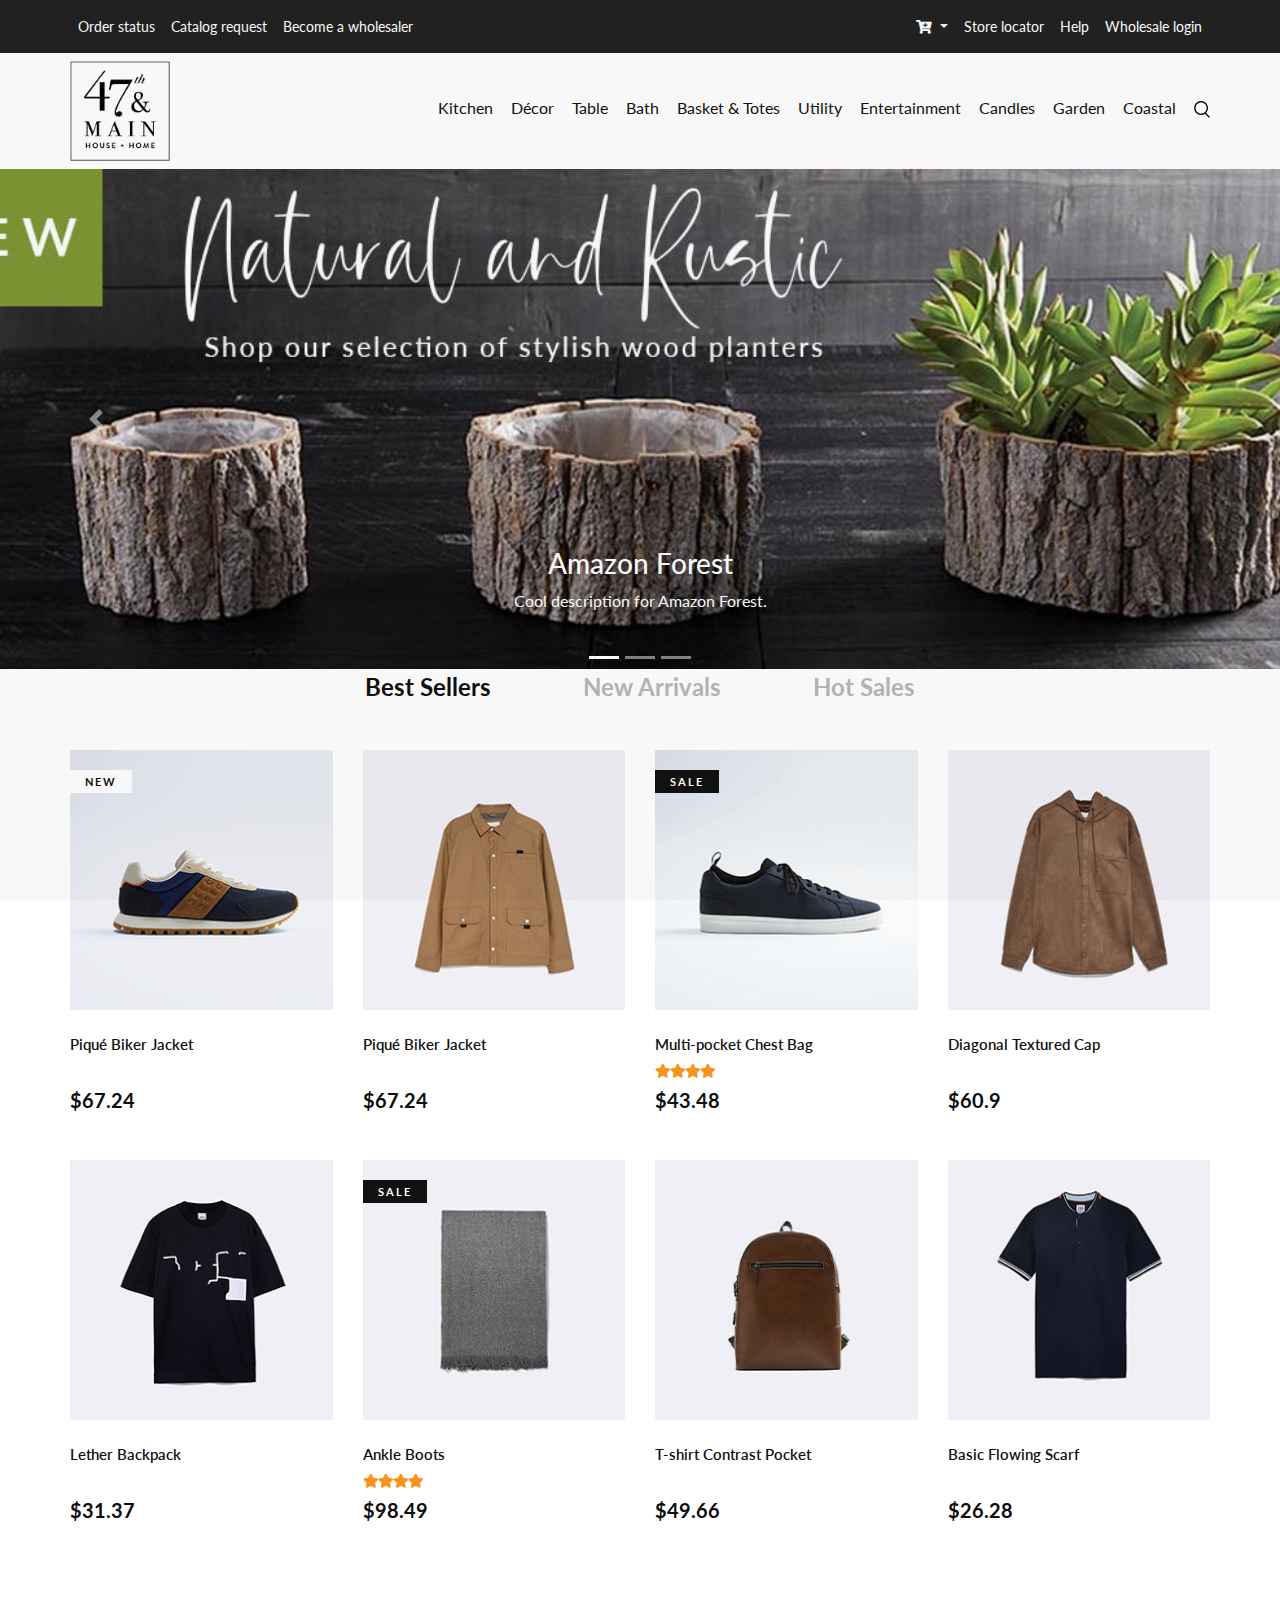
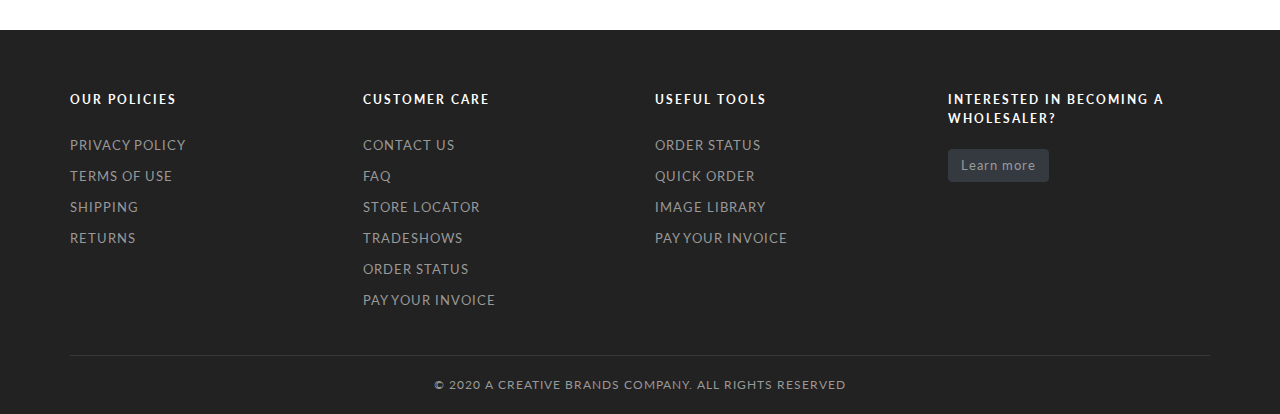
==== index.html @ 50f4a39f "clean" ====
<!DOCTYPE html>
<html lang="zxx">

<head>
    <meta charset="UTF-8">
    <meta name="viewport" content="width=device-width, initial-scale=1.0">
    <meta http-equiv="X-UA-Compatible" content="ie=edge">
    <title>Wholesale Vintage Home, Kitchen & Bath Decor | 47th & Main Demo</title>

    <!-- Google Font -->
    <link href="https://fonts.googleapis.com/css2?family=Lato:wght@300;400&display=swap" rel="stylesheet">

    <!-- Css Styles -->
    <link rel="stylesheet" href="https://stackpath.bootstrapcdn.com/bootstrap/4.5.2/css/bootstrap.min.css"
        type="text/css">
    <link rel="stylesheet" href="https://cdnjs.cloudflare.com/ajax/libs/font-awesome/5.15.1/css/all.min.css" />

    <!-- <link rel="stylesheet" href="css/magnific-popup.css" type="text/css"> -->
    <!-- <link rel="stylesheet" href="css/nice-select.css" type="text/css"> -->
    <!-- <link rel="stylesheet" href="css/owl.carousel.min.css" type="text/css"> -->
    <link rel="stylesheet" href="css/slicknav.min.css" type="text/css">
    <link rel="stylesheet" href="css/style.css" type="text/css">
</head>

<body>
    <!-- Page Preloder -->
    <div id="preloder">
        <div class="loader"></div>
    </div>

    <!-- Offcanvas Menu Begin -->
    <div class="offcanvas-menu-overlay"></div>
    <div class="offcanvas-menu-wrapper">

        <div class="offcanvas__nav__option">
            <a class="search-switch" href="#"><img src="img/icon/search.png" alt=""></a>
            <a class="text-dark" href="#"><i class="fas fa-cart-plus"></i> <span
                    class="badge badge-pill badge-danger">3</span></a>
        </div>
        <div id="mobile-menu-wrap"></div>
        <hr />
        <div class="offcanvas__links">
            <ul>
                <li>
                    <a href="#">Order status</a>
                </li>
                <li>
                    <a href="#">Catalog request</a>
                </li>
                <li>
                    <a href="#">Become a wholesaler</a>
                </li>
                <li>
                    <a href="#">Store locator</a>
                </li>
                <li>
                    <a href="#">Help</a>
                </li>
                <li>
                    <a href="#">Wholesale login</a>
                </li>
            </ul>
        </div>
    </div>
    <!-- Offcanvas Menu End -->

    <!-- Header Section Begin -->
    <header class="header">
        <div class="black_top">

            <nav class="navbar navbar-expand-lg">
                <div class="collapse navbar-collapse">
                    <div class="container">
                        <ul class="navbar-nav mr-auto">
                            <li class="nav-item">
                                <a class="nav-link" href="#">Order status</a>
                            </li>
                            <li class="nav-item">
                                <a class="nav-link" href="#">Catalog request</a>
                            </li>
                            <li class="nav-item">
                                <a class="nav-link" href="#">Become a wholesaler</a>
                            </li>
                        </ul>

                        <ul class="navbar-nav ml-auto my-2 my-lg-0">

                            <li class="nav-item cart-dropdown dropdown">
                                <a class="nav-link dropdown-toggle" href="#" role="button" data-toggle="dropdown"
                                    aria-haspopup="true" aria-expanded="false">
                                    <i class="fas fa-cart-plus"></i>
                                </a>
                                <div class="dropdown-menu">
                                    <div class="row total-header-section">
                                        <div class="col-lg-6 col-sm-6 col-6">
                                            <i class="fa fa-shopping-cart" aria-hidden="true"></i> <span
                                                class="badge badge-pill badge-danger">3</span>
                                        </div>
                                        <div class="col-lg-6 col-sm-6 col-6 total-section text-right">
                                            <p>Total: <span class="text-info">$2,978.24</span></p>
                                        </div>
                                    </div>
                                    <div class="row cart-detail">
                                        <div class="col-lg-4 col-sm-4 col-4 cart-detail-img">
                                            <img
                                                src="https://images-na.ssl-images-amazon.com/images/I/811OyrCd5hL._SX425_.jpg">
                                        </div>
                                        <div class="col-lg-8 col-sm-8 col-8 cart-detail-product">
                                            <p>Sony DSC-RX100M..</p>
                                            <span class="price text-info"> $250.22</span> <span class="count">
                                                Quantity:01</span>
                                            <div class="cart-del"><a href="#" class="text-danger"><i
                                                        class="fas fa-trash-alt"></i></a></div>
                                        </div>
                                    </div>
                                    <div class="row cart-detail">
                                        <div class="col-lg-4 col-sm-4 col-4 cart-detail-img">
                                            <img src="https://cdn2.gsmarena.com/vv/pics/blu/blu-vivo-48-1.jpg">
                                        </div>
                                        <div class="col-lg-8 col-sm-8 col-8 cart-detail-product">
                                            <p>Vivo DSC-RX100M..</p>
                                            <span class="price text-info"> $500.40</span> <span class="count">
                                                Quantity:01</span>
                                            <div class="cart-del"><a href="#" class="text-danger"><i
                                                        class="fas fa-trash-alt"></i></a></div>
                                        </div>
                                    </div>
                                    <div class="row cart-detail">
                                        <div class="col-lg-4 col-sm-4 col-4 cart-detail-img">
                                            <img
                                                src="https://static.toiimg.com/thumb/msid-55980052,width-640,resizemode-4/55980052.jpg">
                                        </div>
                                        <div class="col-lg-8 col-sm-8 col-8 cart-detail-product">
                                            <p>Lenovo DSC-RX100M..</p>
                                            <span class="price text-info"> $445.78</span> <span class="count">
                                                Quantity:01</span>
                                            <div class="cart-del"><a href="#" class="text-danger"><i
                                                        class="fas fa-trash-alt"></i></a></div>
                                        </div>
                                    </div>
                                    <div class="row">
                                        <div class="col-lg-12 col-sm-12 col-12 text-center checkout">
                                            <button class="btn btn-dark btn-block">Checkout</button>
                                        </div>
                                    </div>
                                </div>
                            </li>
                            <li class="nav-item">
                                <a class="nav-link" href="#">Store locator</a>
                            </li>
                            <li class="nav-item">
                                <a class="nav-link" href="#">Help</a>
                            </li>
                            <li class="nav-item">
                                <a class="nav-link" href="#">Wholesale login</a>
                            </li>
                        </ul>
                    </div>
                </div>
            </nav>
        </div>
        <div class="container">
            <div class="row">
                <div class="col-lg-2 col-md-2">
                    <div class="main_logo">
                        <a href="./index.html"><img src="img/logo.png" alt=""></a>
                    </div>
                </div>
                <div class="col-lg-10 col-md-10">
                    <nav class="main_nav mobile-menu">
                        <ul>
                            <li><a href="category.jsp?path=-1|11578623|11578643&amp;id=11586794">Kitchen</a>
                                <ul class="dropdown">
                                    <li>
                                        <a href="category.jsp?path=-1|11578623|11578643|11586794&amp;id=11586804">Utensils
                                            <i class="fas fa-chevron-right"></i></a>
                                        <ul class="dropdown">
                                            <li><a
                                                    href="category.jsp?path=-1|11578623|11578643|11586794|11586804&amp;id=11586816">
                                                    Spoons
                                                </a>
                                            </li>
                                            <li>
                                                <a
                                                    href="category.jsp?path=-1|11578623|11578643|11586794|11586804&amp;id=11586817">
                                                    Forks
                                                </a>
                                            </li>
                                            <li>
                                                <a
                                                    href="category.jsp?path=-1|11578623|11578643|11586794|11586804&amp;id=11586818">
                                                    Spreaders
                                                </a>
                                            </li>
                                            <li>
                                                <a
                                                    href="category.jsp?path=-1|11578623|11578643|11586794|11586804&amp;id=11586819">
                                                    Serving
                                                </a>
                                            </li>
                                        </ul>
                                    </li>

                                    <li>
                                        <a href="category.jsp?path=-1|11578623|11578643|11586794&amp;id=11586805">
                                            Ceramic Vessels <i class="fas fa-chevron-right"></i></a>
                                        </a>
                                        <ul class="dropdown">
                                            <li>
                                                <a
                                                    href="category.jsp?path=-1|11578623|11578643|11586794|11586805&amp;id=11586820">
                                                    Butter Tray
                                                </a>
                                            </li>
                                            <li>
                                                <a
                                                    href="category.jsp?path=-1|11578623|11578643|11586794|11586805&amp;id=11586821">
                                                    Gelato
                                                </a>
                                            </li>
                                            <li>
                                                <a
                                                    href="category.jsp?path=-1|11578623|11578643|11586794|11586805&amp;id=11586824">
                                                    Berry Bowls and Baskets
                                                </a>
                                            </li>
                                            <li>
                                                <a
                                                    href="category.jsp?path=-1|11578623|11578643|11586794|11586805&amp;id=13063900">
                                                    Ice Cream Bowl
                                                </a>
                                            </li>
                                            <li>
                                                <a
                                                    href="category.jsp?path=-1|11578623|11578643|11586794|11586805&amp;id=15059942">
                                                    Cereal &amp; Dipping Bowls
                                                </a>
                                            </li>
                                            <li>
                                                <a
                                                    href="category.jsp?path=-1|11578623|11578643|11586794|11586805&amp;id=15385123">
                                                    Tableware
                                                </a>
                                            </li>
                                        </ul>
                                    </li>
                                    <li>
                                        <a href="category.jsp?path=-1|11578623|11578643|11586794&amp;id=11586806">
                                            Butter Trays
                                        </a>
                                    </li>
                                    <li>
                                        <a href="category.jsp?path=-1|11578623|11578643|11586794&amp;id=11586807">
                                            Measuring Cups
                                        </a>
                                    </li>
                                    <li>
                                        <a href="category.jsp?path=-1|11578623|11578643|11586794&amp;id=11598753">
                                            Measuring Spoons
                                        </a>
                                    </li>
                                    <li>
                                        <a href="category.jsp?path=-1|11578623|11578643|11586794&amp;id=11586808">
                                            Cake Stands <i class="fas fa-chevron-right"></i></a>
                                        </a>
                                        <ul class="dropdown">
                                            <li>
                                                <a
                                                    href="category.jsp?path=-1|11578623|11578643|11586794|11586808&amp;id=11586825">
                                                    Ceramic
                                                </a>
                                            </li>
                                            <li>
                                                <a
                                                    href="category.jsp?path=-1|11578623|11578643|11586794|11586808&amp;id=11586826">
                                                    Wood
                                                </a>
                                            </li>
                                            <li>
                                                <a
                                                    href="category.jsp?path=-1|11578623|11578643|11586794|11586808&amp;id=11586827">
                                                    Metal
                                                </a>
                                            </li>
                                            <li>
                                                <a
                                                    href="category.jsp?path=-1|11578623|11578643|11586794|11586808&amp;id=13063901">
                                                    Marble
                                                </a>
                                            </li>
                                        </ul>
                                    </li>
                                    <li>
                                        <a href="category.jsp?path=-1|11578623|11578643|11586794&amp;id=11586809">
                                            Milk Bottles
                                        </a>
                                    </li>
                                    <li>
                                        <a href="category.jsp?path=-1|11578623|11578643|11586794&amp;id=11586810">
                                            Glass Bottles
                                        </a>
                                    </li>
                                    <li>
                                        <a href="category.jsp?path=-1|11578623|11578643|11586794&amp;id=11586811">
                                            Mini Pans
                                        </a>
                                    </li>
                                    <li>
                                        <a href="category.jsp?path=-1|11578623|11578643|11586794&amp;id=11586812">
                                            Cast Iron
                                        </a>
                                    </li>
                                    <li>
                                        <a href="category.jsp?path=-1|11578623|11578643|11586794&amp;id=11586813">
                                            Mango Wood
                                        </a>
                                    </li>
                                    <li>
                                        <a href="category.jsp?path=-1|11578623|11578643|11586794&amp;id=11586814">
                                            Rolling Pins
                                        </a>
                                    </li>
                                    <li>
                                        <a href="category.jsp?path=-1|11578623|11578643|11586794&amp;id=15059943">
                                            Flasks
                                        </a>
                                    </li>
                                    <li>
                                        <a href="category.jsp?path=-1|11578623|11578643|11586794&amp;id=11586815">
                                            Cutting Boards
                                        </a>
                                    </li>
                                    <li>
                                        <a href="category.jsp?path=-1|11578623|11578643|11586794&amp;id=13063902">
                                            Serving Trays <i class="fas fa-chevron-right"></i></a>
                                        </a>
                                        <ul class="dropdown">
                                            <li>
                                                <a
                                                    href="category.jsp?path=-1|11578623|11578643|11586794|13063902&amp;id=15059944">
                                                    Wood
                                                </a>
                                            </li>
                                            <li>
                                                <a
                                                    href="category.jsp?path=-1|11578623|11578643|11586794|13063902&amp;id=15066509">
                                                    Wood and Marble
                                                </a>
                                            </li>
                                        </ul>
                                    </li>
                                    <li>
                                        <a href="category.jsp?path=-1|11578623|11578643|11586794&amp;id=13063903">
                                            Kitchen Towels
                                        </a>
                                    </li>
                                    <li>
                                        <a href="category.jsp?path=-1|11578623|11578643|11586794&amp;id=13063904">
                                            Stands
                                        </a>
                                    </li>
                                    <li>
                                        <a href="category.jsp?path=-1|11578623|11578643|11586794&amp;id=15059945">
                                            Charcuterie <i class="fas fa-chevron-right"></i></a>
                                        </a>
                                        <ul class="dropdown">
                                            <li>
                                                <a
                                                    href="category.jsp?path=-1|11578623|11578643|11586794|15059945&amp;id=15059947">
                                                    Wood
                                                </a>
                                            </li>
                                            <li>
                                                <a
                                                    href="category.jsp?path=-1|11578623|11578643|11586794|15059945&amp;id=15059948">
                                                    Marble
                                                </a>
                                            </li>
                                        </ul>
                                    </li>

                                    <li>
                                        <a href="category.jsp?path=-1|11578623|11578643|11586794&amp;id=15385119">
                                            Bowls
                                        </a>
                                    </li>
                                </ul>

                            </li>

                            <li>
                                <a href="category.jsp?path=-1|11578623|11578643&amp;id=11586795">
                                    Décor
                                </a>
                                <ul class="dropdown">
                                    <li>
                                        <a href="category.jsp?path=-1|11578623|11578643|11586795&amp;id=11586828">
                                            Reclaimed Iron
                                        </a>
                                    </li>

                                    <li>
                                        <a href="category.jsp?path=-1|11578623|11578643|11586795&amp;id=11586829">
                                            Whitewash
                                        </a>
                                    </li>

                                    <li>
                                        <a href="category.jsp?path=-1|11578623|11578643|11586795&amp;id=11586830">
                                            Pots &amp; Vases
                                        </a>
                                    </li>

                                    <li>
                                        <a href="category.jsp?path=-1|11578623|11578643|11586795&amp;id=11586831">
                                            Clocks
                                        </a>
                                    </li>

                                    <li>
                                        <a href="category.jsp?path=-1|11578623|11578643|11586795&amp;id=11586832">
                                            Found Items
                                        </a>
                                    </li>

                                    <li>
                                        <a href="category.jsp?path=-1|11578623|11578643|11586795&amp;id=11586833">
                                            Door Mats
                                        </a>
                                    </li>

                                    <li>
                                        <a href="category.jsp?path=-1|11578623|11578643|11586795&amp;id=11586834">
                                            Photo Frames
                                        </a>
                                    </li>

                                    <li>
                                        <a href="category.jsp?path=-1|11578623|11578643|11586795&amp;id=11586835">
                                            Terracotta
                                        </a>
                                    </li>

                                    <li>
                                        <a href="category.jsp?path=-1|11578623|11578643|11586795&amp;id=11586836">
                                            Risers
                                        </a>
                                    </li>

                                    <li>
                                        <a href="category.jsp?path=-1|11578623|11578643|11586795&amp;id=11586837">
                                            Desk
                                        </a>
                                    </li>

                                    <li>
                                        <a href="category.jsp?path=-1|11578623|11578643|11586795&amp;id=11586838">
                                            Trinket Boxes
                                        </a>
                                    </li>

                                    <li>
                                        <a href="category.jsp?path=-1|11578623|11578643|11586795&amp;id=11586839">
                                            Containers
                                        </a>
                                    </li>

                                    <li>
                                        <a href="category.jsp?path=-1|11578623|11578643|11586795&amp;id=11586840">
                                            Wall Décor <i class="fas fa-chevron-right"></i></a>
                                        </a>
                                        <ul class="dropdown">

                                            <li>
                                                <a
                                                    href="category.jsp?path=-1|11578623|11578643|11586795|11586840&amp;id=11586846">
                                                    Frames
                                                </a>
                                            </li>

                                            <li>
                                                <a
                                                    href="category.jsp?path=-1|11578623|11578643|11586795|11586840&amp;id=11586847">
                                                    Letters
                                                </a>
                                            </li>

                                            <li>
                                                <a
                                                    href="category.jsp?path=-1|11578623|11578643|11586795|11586840&amp;id=11586848">
                                                    Bikes
                                                </a>
                                            </li>

                                            <li>
                                                <a
                                                    href="category.jsp?path=-1|11578623|11578643|11586795|11586840&amp;id=11586849">
                                                    Round Plates
                                                </a>
                                            </li>

                                            <li>
                                                <a
                                                    href="category.jsp?path=-1|11578623|11578643|11586795|11586840&amp;id=11586850">
                                                    Iron Signs
                                                </a>
                                            </li>

                                            <li>
                                                <a
                                                    href="category.jsp?path=-1|11578623|11578643|11586795|11586840&amp;id=11586851">
                                                    Bourbon Signs
                                                </a>
                                            </li>
                                        </ul>
                                    </li>

                                    <li>
                                        <a href="category.jsp?path=-1|11578623|11578643|11586795&amp;id=11586841">
                                            Trays <i class="fas fa-chevron-right"></i></a>
                                        </a>
                                        <ul class="dropdown">
                                            <li>
                                                <a
                                                    href="category.jsp?path=-1|11578623|11578643|11586795|11586841&amp;id=11586852">
                                                    Silver
                                                </a>
                                            </li>

                                            <li>
                                                <a
                                                    href="category.jsp?path=-1|11578623|11578643|11586795|11586841&amp;id=11586853">
                                                    Gold
                                                </a>
                                            </li>

                                            <li>
                                                <a
                                                    href="category.jsp?path=-1|11578623|11578643|11586795|11586841&amp;id=11586854">
                                                    Round
                                                </a>
                                            </li>

                                            <li>
                                                <a
                                                    href="category.jsp?path=-1|11578623|11578643|11586795|11586841&amp;id=11586855">
                                                    Black Iron
                                                </a>
                                            </li>

                                            <li>
                                                <a
                                                    href="category.jsp?path=-1|11578623|11578643|11586795|11586841&amp;id=11586856">
                                                    Wood
                                                </a>
                                            </li>

                                            <li>
                                                <a
                                                    href="category.jsp?path=-1|11578623|11578643|11586795|11586841&amp;id=15387798">
                                                    Metal
                                                </a>
                                            </li>
                                        </ul>
                                    </li>

                                    <li>
                                        <a href="category.jsp?path=-1|11578623|11578643|11586795&amp;id=11586842">
                                            Vases <i class="fas fa-chevron-right"></i></a>
                                        </a>
                                        <ul class="dropdown">

                                            <li>
                                                <a
                                                    href="category.jsp?path=-1|11578623|11578643|11586795|11586842&amp;id=11586857">
                                                    Glass
                                                </a>
                                            </li>

                                            <li>
                                                <a
                                                    href="category.jsp?path=-1|11578623|11578643|11586795|11586842&amp;id=11586858">
                                                    Bud
                                                </a>
                                            </li>

                                            <li>
                                                <a
                                                    href="category.jsp?path=-1|11578623|11578643|11586795|11586842&amp;id=11586859">
                                                    Wood
                                                </a>
                                            </li>

                                            <li>
                                                <a
                                                    href="category.jsp?path=-1|11578623|11578643|11586795|11586842&amp;id=11586860">
                                                    Hanging
                                                </a>
                                            </li>

                                            <li>
                                                <a
                                                    href="category.jsp?path=-1|11578623|11578643|11586795|11586842&amp;id=11586861">
                                                    Ceramic
                                                </a>
                                            </li>

                                            <li>
                                                <a
                                                    href="category.jsp?path=-1|11578623|11578643|11586795|11586842&amp;id=11586862">
                                                    Galvanized
                                                </a>
                                            </li>

                                            <li>
                                                <a
                                                    href="category.jsp?path=-1|11578623|11578643|11586795|11586842&amp;id=13063906">
                                                    Metal
                                                </a>
                                            </li>
                                        </ul>
                                    </li>

                                    <li>
                                        <a href="category.jsp?path=-1|11578623|11578643|11586795&amp;id=11586843">
                                            Décor Bowls <i class="fas fa-chevron-right"></i></a>
                                        </a>
                                        <ul class="dropdown">

                                            <li>
                                                <a
                                                    href="category.jsp?path=-1|11578623|11578643|11586795|11586843&amp;id=11586863">
                                                    Gold
                                                </a>
                                            </li>

                                            <li>
                                                <a
                                                    href="category.jsp?path=-1|11578623|11578643|11586795|11586843&amp;id=11586864">
                                                    Silver
                                                </a>
                                            </li>

                                            <li>
                                                <a
                                                    href="category.jsp?path=-1|11578623|11578643|11586795|11586843&amp;id=11586865">
                                                    Pewter
                                                </a>
                                            </li>

                                            <li>
                                                <a
                                                    href="category.jsp?path=-1|11578623|11578643|11586795|11586843&amp;id=11586866">
                                                    Black Iron
                                                </a>
                                            </li>
                                        </ul>
                                    </li>

                                    <li>
                                        <a href="category.jsp?path=-1|11578623|11578643|11586795&amp;id=11586844">
                                            Copper and Brass
                                        </a>
                                    </li>

                                    <li>
                                        <a href="category.jsp?path=-1|11578623|11578643|11586795&amp;id=11586845">
                                            Bells
                                        </a>
                                    </li>

                                    <li>
                                        <a href="category.jsp?path=-1|11578623|11578643|11586795&amp;id=13063907">
                                            Beads
                                        </a>
                                    </li>

                                    <li>
                                        <a href="category.jsp?path=-1|11578623|11578643|11586795&amp;id=13063909">
                                            Ornaments
                                        </a>
                                    </li>

                                    <li>
                                        <a href="category.jsp?path=-1|11578623|11578643|11586795&amp;id=13063908">
                                            Tabletop <i class="fas fa-chevron-right"></i></a>
                                        </a>
                                        <ul class="dropdown">
                                            <li>
                                                <a
                                                    href="category.jsp?path=-1|11578623|11578643|11586795|13063908&amp;id=13077747">
                                                    Ceramic
                                                </a>
                                            </li>

                                            <li>
                                                <a
                                                    href="category.jsp?path=-1|11578623|11578643|11586795|13063908&amp;id=13087850">
                                                    Cement
                                                </a>
                                            </li>

                                            <li>
                                                <a
                                                    href="category.jsp?path=-1|11578623|11578643|11586795|13063908&amp;id=13087851">
                                                    Wood
                                                </a>
                                            </li>
                                        </ul>
                                    </li>
                                </ul>

                            </li>
                            <li>
                                <a href="category.jsp?path=-1|11578623|11578643&amp;id=11586796">
                                    Table
                                </a>
                                <ul class="dropdown">
                                    <li>
                                        <a href="category.jsp?path=-1|11578623|11578643|11586796&amp;id=11586867">
                                            Brunch <i class="fas fa-chevron-right"></i></a>
                                        </a>
                                        <ul class="dropdown">
                                            <li>
                                                <a
                                                    href="category.jsp?path=-1|11578623|11578643|11586796|11586867&amp;id=11586868">
                                                    Carafes
                                                </a>
                                            </li>

                                            <li>
                                                <a
                                                    href="category.jsp?path=-1|11578623|11578643|11586796|11586867&amp;id=11586869">
                                                    Bagel Holders
                                                </a>
                                            </li>

                                            <li>
                                                <a
                                                    href="category.jsp?path=-1|11578623|11578643|11586796|11586867&amp;id=11586870">
                                                    Metal Signs
                                                </a>
                                            </li>

                                            <li>
                                                <a
                                                    href="category.jsp?path=-1|11578623|11578643|11586796|11586867&amp;id=11586871">
                                                    Metal Table Numbers
                                                </a>
                                            </li>

                                            <li>
                                                <a
                                                    href="category.jsp?path=-1|11578623|11578643|11586796|11586867&amp;id=11586872">
                                                    Galvanized
                                                </a>
                                            </li>

                                            <li>
                                                <a
                                                    href="category.jsp?path=-1|11578623|11578643|11586796|11586867&amp;id=11586873">
                                                    Round Enamel Trays
                                                </a>
                                            </li>

                                            <li>
                                                <a
                                                    href="category.jsp?path=-1|11578623|11578643|11586796|11586867&amp;id=11586874">
                                                    Enamel Bowls
                                                </a>
                                            </li>

                                            <li>
                                                <a
                                                    href="category.jsp?path=-1|11578623|11578643|11586796|11586867&amp;id=11586875">
                                                    Pinch Pots
                                                </a>
                                            </li>

                                            <li>
                                                <a
                                                    href="category.jsp?path=-1|11578623|11578643|11586796|11586867&amp;id=11586876">
                                                    Marble Trays
                                                </a>
                                            </li>

                                            <li>
                                                <a
                                                    href="category.jsp?path=-1|11578623|11578643|11586796|11586867&amp;id=11586877">
                                                    Marble Bowls
                                                </a>
                                            </li>

                                            <li>
                                                <a
                                                    href="category.jsp?path=-1|11578623|11578643|11586796|11586867&amp;id=11586878">
                                                    Copper Bowls
                                                </a>
                                            </li>

                                            <li>
                                                <a
                                                    href="category.jsp?path=-1|11578623|11578643|11586796|11586867&amp;id=11586879">
                                                    Marble
                                                </a>
                                            </li>
                                        </ul>
                                    </li>

                                    <li>
                                        <a href="category.jsp?path=-1|11578623|11578643|11586796&amp;id=11586880">
                                            Ceramic Vessels <i class="fas fa-chevron-right"></i></a>
                                        </a>
                                        <ul class="dropdown">

                                            <li>
                                                <a
                                                    href="category.jsp?path=-1|11578623|11578643|11586796|11586880&amp;id=11586881">
                                                    Mini Pots
                                                </a>
                                            </li>

                                            <li>
                                                <a
                                                    href="category.jsp?path=-1|11578623|11578643|11586796|11586880&amp;id=11586882">
                                                    Trays
                                                </a>
                                            </li>

                                            <li>
                                                <a
                                                    href="category.jsp?path=-1|11578623|11578643|11586796|11586880&amp;id=11586883">
                                                    Mini Square Bowls
                                                </a>
                                            </li>
                                        </ul>
                                    </li>

                                    <li>
                                        <a href="category.jsp?path=-1|11578623|11578643|11586796&amp;id=11586884">
                                            Enamel
                                        </a>
                                    </li>

                                    <li>
                                        <a href="category.jsp?path=-1|11578623|11578643|11586796&amp;id=11586885">
                                            Coasters
                                        </a>
                                    </li>

                                    <li>
                                        <a href="category.jsp?path=-1|11578623|11578643|11586796&amp;id=11586886">
                                            Grey Bowls
                                        </a>
                                    </li>

                                    <li>
                                        <a href="category.jsp?path=-1|11578623|11578643|11586796&amp;id=11586887">
                                            Trays <i class="fas fa-chevron-right"></i></a>
                                        </a>
                                        <ul class="dropdown">
                                            <li>
                                                <a
                                                    href="category.jsp?path=-1|11578623|11578643|11586796|11586887&amp;id=11586888">
                                                    Blonde Wood
                                                </a>
                                            </li>

                                            <li>
                                                <a
                                                    href="category.jsp?path=-1|11578623|11578643|11586796|11586887&amp;id=11586889">
                                                    Mango Wood
                                                </a>
                                            </li>

                                            <li>
                                                <a
                                                    href="category.jsp?path=-1|11578623|11578643|11586796|11586887&amp;id=11586890">
                                                    Grey Mango Wood
                                                </a>
                                            </li>
                                        </ul>
                                    </li>
                                </ul>

                            </li>

                            <li>
                                <a href="category.jsp?path=-1|11578623|11578643&amp;id=11586797">
                                    Bath
                                </a>
                                <ul class="dropdown">
                                    <li>
                                        <a href="category.jsp?path=-1|11578623|11578643|11586797&amp;id=11586891">
                                            Marble Trays
                                        </a>
                                    </li>

                                    <li>
                                        <a href="category.jsp?path=-1|11578623|11578643|11586797&amp;id=11586892">
                                            Towel Hooks
                                        </a>
                                    </li>

                                    <li>
                                        <a href="category.jsp?path=-1|11578623|11578643|11586797&amp;id=11586893">
                                            Paper Towel Holders
                                        </a>
                                    </li>

                                    <li>
                                        <a href="category.jsp?path=-1|11578623|11578643|11586797&amp;id=11586894">
                                            Iron Signs
                                        </a>
                                    </li>

                                    <li class="sidenav_4 item sidebar-level1 ">
                                        <a href="category.jsp?path=-1|11578623|11578643|11586797&amp;id=11586895">
                                            Soap Bottles <i class="fas fa-chevron-right"></i></a>
                                        </a>
                                        <ul class="dropdown">
                                            <li class="sidenav_5 item sidebar-level2 ">
                                                <a
                                                    href="category.jsp?path=-1|11578623|11578643|11586797|11586895&amp;id=11586896">
                                                    Cobalt
                                                </a>
                                            </li>

                                            <li class="sidenav_6 item sidebar-level2 ">
                                                <a
                                                    href="category.jsp?path=-1|11578623|11578643|11586797|11586895&amp;id=11586897">
                                                    Amber
                                                </a>
                                            </li>
                                        </ul>
                                    </li>
                                </ul>

                            </li>

                            <li>
                                <a href="category.jsp?path=-1|11578623|11578643&amp;id=11586798">
                                    Basket &amp; Totes
                                </a>

                                <ul class="dropdown">
                                    <li>
                                        <a href="category.jsp?path=-1|11578623|11578643|11586798&amp;id=11586899">
                                            Canvas Totes
                                        </a>
                                    </li>

                                    <li>
                                        <a href="category.jsp?path=-1|11578623|11578643|11586798&amp;id=11586900">
                                            Jute Bags
                                        </a>
                                    </li>

                                    <li>
                                        <a href="category.jsp?path=-1|11578623|11578643|11586798&amp;id=11586901">
                                            Large Totes
                                        </a>
                                    </li>

                                    <li>
                                        <a href="category.jsp?path=-1|11578623|11578643|11586798&amp;id=11586902">
                                            Baskets <i class="fas fa-chevron-right"></i></a>
                                        </a>
                                        <ul class="dropdown">
                                            <li class="sidenav_4 item sidebar-level2 ">
                                                <a
                                                    href="category.jsp?path=-1|11578623|11578643|11586798|11586902&amp;id=15059958">
                                                    Seagrass
                                                </a>
                                            </li>

                                            <li class="sidenav_5 item sidebar-level2 ">
                                                <a
                                                    href="category.jsp?path=-1|11578623|11578643|11586798|11586902&amp;id=15059959">
                                                    Bamboo
                                                </a>
                                            </li>

                                            <li class="sidenav_6 item sidebar-level2 ">
                                                <a
                                                    href="category.jsp?path=-1|11578623|11578643|11586798|11586902&amp;id=15059960">
                                                    Willow
                                                </a>
                                            </li>

                                            <li class="sidenav_7 item sidebar-level2 ">
                                                <a
                                                    href="category.jsp?path=-1|11578623|11578643|11586798|11586902&amp;id=15059961">
                                                    Wood
                                                </a>
                                            </li>

                                            <li class="sidenav_8 item sidebar-level2 ">
                                                <a
                                                    href="category.jsp?path=-1|11578623|11578643|11586798|11586902&amp;id=15059962">
                                                    Metal
                                                </a>
                                            </li>
                                        </ul>
                                    </li>
                                </ul>

                            </li>

                            <li>
                                <a href="category.jsp?path=-1|11578623|11578643&amp;id=11586799">
                                    Utility</a>
                                </a>
                                <ul class="dropdown">
                                    <li>
                                        <a href="category.jsp?path=-1|11578623|11578643|11586799&amp;id=11586903">
                                            Magnifying Glasses
                                        </a>
                                    </li>

                                    <li>
                                        <a href="category.jsp?path=-1|11578623|11578643|11586799&amp;id=11586904">
                                            Compasses
                                        </a>
                                    </li>

                                    <li>
                                        <a href="category.jsp?path=-1|11578623|11578643|11586799&amp;id=11586905">
                                            Key Chains
                                        </a>
                                    </li>

                                    <li>
                                        <a href="category.jsp?path=-1|11578623|11578643|11586799&amp;id=11586906">
                                            Misc.
                                        </a>
                                    </li>
                                </ul>

                            </li>

                            <li>
                                <a href="category.jsp?path=-1|11578623|11578643&amp;id=11586800">
                                    Entertainment</a>
                                </a>
                                <ul class="dropdown">
                                    <li>
                                        <a href="category.jsp?path=-1|11578623|11578643|11586800&amp;id=11586907">
                                            Bottle Openers
                                        </a>
                                    </li>

                                    <li>
                                        <a href="category.jsp?path=-1|11578623|11578643|11586800&amp;id=11586908">
                                            Famous People Place Cards
                                        </a>
                                    </li>

                                    <li>
                                        <a href="category.jsp?path=-1|11578623|11578643|11586800&amp;id=11586909">
                                            Drinking Cups
                                        </a>
                                    </li>

                                    <li>
                                        <a href="category.jsp?path=-1|11578623|11578643|11586800&amp;id=11586910">
                                            Bourbon Bottles
                                        </a>
                                    </li>
                                </ul>

                            </li>

                            <li>
                                <a href="category.jsp?path=-1|11578623|11578643&amp;id=11586801">
                                    Candles</a>
                                </a>
                                <ul class="dropdown">
                                    <li>
                                        <a href="category.jsp?path=-1|11578623|11578643|11586801&amp;id=11586911">
                                            Mango Candle Stands
                                        </a>
                                    </li>

                                    <li>
                                        <a href="category.jsp?path=-1|11578623|11578643|11586801&amp;id=11586912">
                                            Glass&amp;Metal Candle Holders
                                        </a>
                                    </li>

                                    <li>
                                        <a href="category.jsp?path=-1|11578623|11578643|11586801&amp;id=11586913">
                                            Wire Candle Holders
                                        </a>
                                    </li>

                                    <li>
                                        <a href="category.jsp?path=-1|11578623|11578643|11586801&amp;id=11586914">
                                            Scented Candles
                                        </a>
                                    </li>

                                    <li class="sidenav_4 item sidebar-level1 ">
                                        <a href="category.jsp?path=-1|11578623|11578643|11586801&amp;id=11586915">
                                            Metal Candle Holders
                                        </a>
                                    </li>

                                    <li class="sidenav_5 item sidebar-level1 ">
                                        <a href="category.jsp?path=-1|11578623|11578643|11586801&amp;id=11586916">
                                            Glass Candle Holders
                                        </a>
                                    </li>

                                    <li class="sidenav_6 item sidebar-level1 ">
                                        <a href="category.jsp?path=-1|11578623|11578643|11586801&amp;id=11586917">
                                            Votive Holders
                                        </a>
                                    </li>

                                    <li class="sidenav_7 item sidebar-level1 ">
                                        <a href="category.jsp?path=-1|11578623|11578643|11586801&amp;id=13063911">
                                            Ceramic Candle Stands
                                        </a>
                                    </li>
                                </ul>

                            </li>

                            <li>
                                <a href="category.jsp?path=-1|11578623|11578643&amp;id=11586802">
                                    Garden</a>
                                </a>
                                <ul class="dropdown">
                                    <li>
                                        <a href="category.jsp?path=-1|11578623|11578643|11586802&amp;id=11586918">
                                            Décor
                                        </a>
                                    </li>

                                    <li>
                                        <a href="category.jsp?path=-1|11578623|11578643|11586802&amp;id=15066507">
                                            Wall Décor
                                        </a>
                                    </li>

                                    <li>
                                        <a href="category.jsp?path=-1|11578623|11578643|11586802&amp;id=15059964">
                                            Lanterns
                                        </a>
                                    </li>

                                    <li>
                                        <a href="category.jsp?path=-1|11578623|11578643|11586802&amp;id=11586919">
                                            Planters <i class="fas fa-chevron-right"></i></a>
                                        </a>
                                        <ul class="dropdown">
                                            <li>
                                                <a
                                                    href="category.jsp?path=-1|11578623|11578643|11586802|11586919&amp;id=13063912">
                                                    Ceramic
                                                </a>
                                            </li>

                                            <li>
                                                <a
                                                    href="category.jsp?path=-1|11578623|11578643|11586802|11586919&amp;id=13063913">
                                                    Wood
                                                </a>
                                            </li>

                                            <li>
                                                <a
                                                    href="category.jsp?path=-1|11578623|11578643|11586802|11586919&amp;id=13063914">
                                                    Cement
                                                </a>
                                            </li>

                                            <li>
                                                <a
                                                    href="category.jsp?path=-1|11578623|11578643|11586802|11586919&amp;id=13063915">
                                                    Metal
                                                </a>
                                            </li>

                                            <li>
                                                <a
                                                    href="category.jsp?path=-1|11578623|11578643|11586802|11586919&amp;id=13085383">
                                                    Terra Cotta
                                                </a>
                                            </li>
                                        </ul>
                                    </li>
                                </ul>
                            </li>

                            <li>
                                <a href="category.jsp?path=-1|11578623|11578643&amp;id=11586803">
                                    Coastal
                                </a>
                                <ul class="dropdown">
                                    <li>
                                        <a href="category.jsp?path=-1|11578623|11578643|11586803&amp;id=15059965">
                                            Décor <i class="fas fa-chevron-right"></i></a>
                                        </a>
                                        <ul class="dropdown">
                                            <li>
                                                <a
                                                    href="category.jsp?path=-1|11578623|11578643|11586803|15059965&amp;id=15059967">
                                                    Wall
                                                </a>
                                            </li>

                                            <li>
                                                <a
                                                    href="category.jsp?path=-1|11578623|11578643|11586803|15059965&amp;id=15059968">
                                                    Tabletop
                                                </a>
                                            </li>
                                        </ul>
                                    </li>

                                    <li>
                                        <a href="category.jsp?path=-1|11578623|11578643|11586803&amp;id=11586920">
                                            Cast Iron <i class="fas fa-chevron-right"></i></a>
                                        </a>
                                        <ul class="dropdown">
                                            <li><a
                                                    href="category.jsp?path=-1|11578623|11578643|11586803|11586920&amp;id=11586921">
                                                    Hooks
                                                </a>
                                            </li>

                                            <li>
                                                <a
                                                    href="category.jsp?path=-1|11578623|11578643|11586803|11586920&amp;id=11586922">
                                                    Bottle Openers
                                                </a>
                                            </li>

                                            <li>
                                                <a
                                                    href="category.jsp?path=-1|11578623|11578643|11586803|11586920&amp;id=11586923">
                                                    Trivets
                                                </a>
                                            </li>
                                        </ul>
                                    </li>

                                    <li>
                                        <a href="category.jsp?path=-1|11578623|11578643|11586803&amp;id=11586924">
                                            Totes
                                        </a>
                                    </li>
                                </ul>
                            </li>
                            <li class="hide-collapse"><a class="search-switch" href="#"><img src="img/icon/search.png"
                                        alt=""></a></li>
                        </ul>
                    </nav>
                </div>
            </div>
            <div class="mobile-cart">
                <div class="nav-item cart-dropdown dropdown">
                    <a class="nav-link text-dark dropdown-toggle" href="#" role="button" data-toggle="dropdown"
                        aria-haspopup="true" aria-expanded="false">
                        <i class="fas fa-cart-plus"></i>
                    </a>
                    <div class="dropdown-menu">
                        <div class="row total-header-section">
                            <div class="col-lg-6 col-sm-6 col-6">
                                <i class="fa fa-shopping-cart" aria-hidden="true"></i> <span
                                    class="badge badge-pill badge-danger">3</span>
                            </div>
                            <div class="col-lg-6 col-sm-6 col-6 total-section text-right">
                                <p>Total: <span class="text-info">$2,978.24</span></p>
                            </div>
                        </div>
                        <div class="row cart-detail">
                            <div class="col-lg-4 col-sm-4 col-4 cart-detail-img">
                                <img src="https://images-na.ssl-images-amazon.com/images/I/811OyrCd5hL._SX425_.jpg">
                            </div>
                            <div class="col-lg-8 col-sm-8 col-8 cart-detail-product">
                                <p>Sony DSC-RX100M..</p>
                                <span class="price text-info"> $250.22</span> <span class="count"> Quantity:01</span>
                                <div class="cart-del"><a href="#" class="text-danger"><i
                                            class="fas fa-trash-alt"></i></a></div>
                            </div>
                        </div>
                        <div class="row cart-detail">
                            <div class="col-lg-4 col-sm-4 col-4 cart-detail-img">
                                <img src="https://cdn2.gsmarena.com/vv/pics/blu/blu-vivo-48-1.jpg">
                            </div>
                            <div class="col-lg-8 col-sm-8 col-8 cart-detail-product">
                                <p>Vivo DSC-RX100M..</p>
                                <span class="price text-info"> $500.40</span> <span class="count"> Quantity:01</span>
                                <div class="cart-del"><a href="#" class="text-danger"><i
                                            class="fas fa-trash-alt"></i></a></div>
                            </div>
                        </div>
                        <div class="row cart-detail">
                            <div class="col-lg-4 col-sm-4 col-4 cart-detail-img">
                                <img
                                    src="https://static.toiimg.com/thumb/msid-55980052,width-640,resizemode-4/55980052.jpg">
                            </div>
                            <div class="col-lg-8 col-sm-8 col-8 cart-detail-product">
                                <p>Lenovo DSC-RX100M..</p>
                                <span class="price text-info"> $445.78</span> <span class="count"> Quantity:01</span>
                                <div class="cart-del"><a href="#" class="text-danger"><i
                                            class="fas fa-trash-alt"></i></a></div>
                            </div>
                        </div>
                        <div class="row">
                            <div class="col-lg-12 col-sm-12 col-12 text-center checkout">
                                <button class="btn btn-dark btn-block">Checkout</button>
                            </div>
                        </div>
                    </div>
                </div>
            </div>
            <div class="canvas__open"><i class="fa fa-bars"></i></div>
        </div>
    </header>
    <!-- Header Section End -->

    <!-- Slider -->
    <section class="slider-section">
        <div id="carousel" class="carousel slide" data-ride="carousel">
            <!-- Indicators -->
            <ol class="carousel-indicators">
                <li data-target="#carousel" data-slide-to="0" class="active"></li>
                <li data-target="#carousel" data-slide-to="1"></li>
                <li data-target="#carousel" data-slide-to="2"></li>
            </ol> <!-- End of Indicators -->

            <!-- Carousel Content -->
            <div class="carousel-inner" role="listbox">
                <div class="carousel-item active"
                    style="background-image: url('img/hero/1.jpg');">
                    <div class="carousel-caption d-none d-md-block">
                        <h3>Amazon Forest</h3>
                        <p>Cool description for Amazon Forest.</p>
                    </div>
                </div> <!-- End of Carousel Item -->

                <div class="carousel-item"
                    style="background-image: url('img/hero/2.jpg');">
                    <div class="carousel-caption d-none d-md-block">
                        <h3>Bridge Picture</h3>
                        <p>Awesome description for bridge.</p>
                    </div>
                </div> <!-- End of Carousel Item -->

                <div class="carousel-item"
                    style="background-image: url('img/hero/3.jpg');">
                    <div class="carousel-caption d-none d-md-block">
                        <h3>Flowers & Grass</h3>
                        <p>Beauty of Flowers & Grass.</p>
                    </div>
                </div> <!-- End of Carousel Item -->
            </div> <!-- End of Carousel Content -->

            <!-- Previous & Next -->
            <a href="#carousel" class="carousel-control-prev" role="button" data-slide="prev">
                <span class="carousel-control-prev-icon" aria-hidden="true"></span>
                <span class="sr-only"></span>
            </a>
            <a href="#carousel" class="carousel-control-next" role="button" data-slide="next">
                <span class="carousel-control-next-icon" aria-hidden="true"></span>
                <span class="sr-only"></span>
            </a>
        </div> <!-- End of Carousel -->
    </section> <!-- End of Slider -->

    <!-- Product Section Begin -->
    <section class="product gap">
        <div class="container">
            <div class="row">
                <div class="col-lg-12">
                    <ul class="filter__controls">
                        <li class="active" data-filter="*">Best Sellers</li>
                        <li data-filter=".new-arrivals">New Arrivals</li>
                        <li data-filter=".hot-sales">Hot Sales</li>
                    </ul>
                </div>
            </div>
            <div class="row product__filter">
                <div class="col-lg-3 col-md-6 col-sm-6 col-md-6 col-sm-6 mix new-arrivals">
                    <div class="product__item">
                        <div class="product__item__pic set-bg" data-setbg="img/product/product-1.jpg">
                            <span class="label">New</span>
                            <ul class="product__hover">
                                <li><a href="#"><img src="img/icon/heart.png" alt=""></a></li>
                                <li><a href="#"><img src="img/icon/compare.png" alt=""> <span>Compare</span></a></li>
                                <li><a href="#"><img src="img/icon/search.png" alt=""></a></li>
                            </ul>
                        </div>
                        <div class="product__item__text">
                            <h6>Piqué Biker Jacket</h6>
                            <a href="#" class="add-cart">+ Add To Cart</a>
                            <div class="rating">
                                <i class="fa fa-star-o"></i>
                                <i class="fa fa-star-o"></i>
                                <i class="fa fa-star-o"></i>
                                <i class="fa fa-star-o"></i>
                                <i class="fa fa-star-o"></i>
                            </div>
                            <h5>$67.24</h5>
                            <div class="product__color__select">
                                <label for="pc-1">
                                    <input type="radio" id="pc-1">
                                </label>
                                <label class="active black" for="pc-2">
                                    <input type="radio" id="pc-2">
                                </label>
                                <label class="grey" for="pc-3">
                                    <input type="radio" id="pc-3">
                                </label>
                            </div>
                        </div>
                    </div>
                </div>
                <div class="col-lg-3 col-md-6 col-sm-6 col-md-6 col-sm-6 mix hot-sales">
                    <div class="product__item">
                        <div class="product__item__pic set-bg" data-setbg="img/product/product-2.jpg">
                            <ul class="product__hover">
                                <li><a href="#"><img src="img/icon/heart.png" alt=""></a></li>
                                <li><a href="#"><img src="img/icon/compare.png" alt=""> <span>Compare</span></a></li>
                                <li><a href="#"><img src="img/icon/search.png" alt=""></a></li>
                            </ul>
                        </div>
                        <div class="product__item__text">
                            <h6>Piqué Biker Jacket</h6>
                            <a href="#" class="add-cart">+ Add To Cart</a>
                            <div class="rating">
                                <i class="fa fa-star-o"></i>
                                <i class="fa fa-star-o"></i>
                                <i class="fa fa-star-o"></i>
                                <i class="fa fa-star-o"></i>
                                <i class="fa fa-star-o"></i>
                            </div>
                            <h5>$67.24</h5>
                            <div class="product__color__select">
                                <label for="pc-4">
                                    <input type="radio" id="pc-4">
                                </label>
                                <label class="active black" for="pc-5">
                                    <input type="radio" id="pc-5">
                                </label>
                                <label class="grey" for="pc-6">
                                    <input type="radio" id="pc-6">
                                </label>
                            </div>
                        </div>
                    </div>
                </div>
                <div class="col-lg-3 col-md-6 col-sm-6 col-md-6 col-sm-6 mix new-arrivals">
                    <div class="product__item sale">
                        <div class="product__item__pic set-bg" data-setbg="img/product/product-3.jpg">
                            <span class="label">Sale</span>
                            <ul class="product__hover">
                                <li><a href="#"><img src="img/icon/heart.png" alt=""></a></li>
                                <li><a href="#"><img src="img/icon/compare.png" alt=""> <span>Compare</span></a></li>
                                <li><a href="#"><img src="img/icon/search.png" alt=""></a></li>
                            </ul>
                        </div>
                        <div class="product__item__text">
                            <h6>Multi-pocket Chest Bag</h6>
                            <a href="#" class="add-cart">+ Add To Cart</a>
                            <div class="rating">
                                <i class="fa fa-star"></i>
                                <i class="fa fa-star"></i>
                                <i class="fa fa-star"></i>
                                <i class="fa fa-star"></i>
                                <i class="fa fa-star-o"></i>
                            </div>
                            <h5>$43.48</h5>
                            <div class="product__color__select">
                                <label for="pc-7">
                                    <input type="radio" id="pc-7">
                                </label>
                                <label class="active black" for="pc-8">
                                    <input type="radio" id="pc-8">
                                </label>
                                <label class="grey" for="pc-9">
                                    <input type="radio" id="pc-9">
                                </label>
                            </div>
                        </div>
                    </div>
                </div>
                <div class="col-lg-3 col-md-6 col-sm-6 col-md-6 col-sm-6 mix hot-sales">
                    <div class="product__item">
                        <div class="product__item__pic set-bg" data-setbg="img/product/product-4.jpg">
                            <ul class="product__hover">
                                <li><a href="#"><img src="img/icon/heart.png" alt=""></a></li>
                                <li><a href="#"><img src="img/icon/compare.png" alt=""> <span>Compare</span></a></li>
                                <li><a href="#"><img src="img/icon/search.png" alt=""></a></li>
                            </ul>
                        </div>
                        <div class="product__item__text">
                            <h6>Diagonal Textured Cap</h6>
                            <a href="#" class="add-cart">+ Add To Cart</a>
                            <div class="rating">
                                <i class="fa fa-star-o"></i>
                                <i class="fa fa-star-o"></i>
                                <i class="fa fa-star-o"></i>
                                <i class="fa fa-star-o"></i>
                                <i class="fa fa-star-o"></i>
                            </div>
                            <h5>$60.9</h5>
                            <div class="product__color__select">
                                <label for="pc-10">
                                    <input type="radio" id="pc-10">
                                </label>
                                <label class="active black" for="pc-11">
                                    <input type="radio" id="pc-11">
                                </label>
                                <label class="grey" for="pc-12">
                                    <input type="radio" id="pc-12">
                                </label>
                            </div>
                        </div>
                    </div>
                </div>
                <div class="col-lg-3 col-md-6 col-sm-6 col-md-6 col-sm-6 mix new-arrivals">
                    <div class="product__item">
                        <div class="product__item__pic set-bg" data-setbg="img/product/product-5.jpg">
                            <ul class="product__hover">
                                <li><a href="#"><img src="img/icon/heart.png" alt=""></a></li>
                                <li><a href="#"><img src="img/icon/compare.png" alt=""> <span>Compare</span></a></li>
                                <li><a href="#"><img src="img/icon/search.png" alt=""></a></li>
                            </ul>
                        </div>
                        <div class="product__item__text">
                            <h6>Lether Backpack</h6>
                            <a href="#" class="add-cart">+ Add To Cart</a>
                            <div class="rating">
                                <i class="fa fa-star-o"></i>
                                <i class="fa fa-star-o"></i>
                                <i class="fa fa-star-o"></i>
                                <i class="fa fa-star-o"></i>
                                <i class="fa fa-star-o"></i>
                            </div>
                            <h5>$31.37</h5>
                            <div class="product__color__select">
                                <label for="pc-13">
                                    <input type="radio" id="pc-13">
                                </label>
                                <label class="active black" for="pc-14">
                                    <input type="radio" id="pc-14">
                                </label>
                                <label class="grey" for="pc-15">
                                    <input type="radio" id="pc-15">
                                </label>
                            </div>
                        </div>
                    </div>
                </div>
                <div class="col-lg-3 col-md-6 col-sm-6 col-md-6 col-sm-6 mix hot-sales">
                    <div class="product__item sale">
                        <div class="product__item__pic set-bg" data-setbg="img/product/product-6.jpg">
                            <span class="label">Sale</span>
                            <ul class="product__hover">
                                <li><a href="#"><img src="img/icon/heart.png" alt=""></a></li>
                                <li><a href="#"><img src="img/icon/compare.png" alt=""> <span>Compare</span></a></li>
                                <li><a href="#"><img src="img/icon/search.png" alt=""></a></li>
                            </ul>
                        </div>
                        <div class="product__item__text">
                            <h6>Ankle Boots</h6>
                            <a href="#" class="add-cart">+ Add To Cart</a>
                            <div class="rating">
                                <i class="fa fa-star"></i>
                                <i class="fa fa-star"></i>
                                <i class="fa fa-star"></i>
                                <i class="fa fa-star"></i>
                                <i class="fa fa-star-o"></i>
                            </div>
                            <h5>$98.49</h5>
                            <div class="product__color__select">
                                <label for="pc-16">
                                    <input type="radio" id="pc-16">
                                </label>
                                <label class="active black" for="pc-17">
                                    <input type="radio" id="pc-17">
                                </label>
                                <label class="grey" for="pc-18">
                                    <input type="radio" id="pc-18">
                                </label>
                            </div>
                        </div>
                    </div>
                </div>
                <div class="col-lg-3 col-md-6 col-sm-6 col-md-6 col-sm-6 mix new-arrivals">
                    <div class="product__item">
                        <div class="product__item__pic set-bg" data-setbg="img/product/product-7.jpg">
                            <ul class="product__hover">
                                <li><a href="#"><img src="img/icon/heart.png" alt=""></a></li>
                                <li><a href="#"><img src="img/icon/compare.png" alt=""> <span>Compare</span></a></li>
                                <li><a href="#"><img src="img/icon/search.png" alt=""></a></li>
                            </ul>
                        </div>
                        <div class="product__item__text">
                            <h6>T-shirt Contrast Pocket</h6>
                            <a href="#" class="add-cart">+ Add To Cart</a>
                            <div class="rating">
                                <i class="fa fa-star-o"></i>
                                <i class="fa fa-star-o"></i>
                                <i class="fa fa-star-o"></i>
                                <i class="fa fa-star-o"></i>
                                <i class="fa fa-star-o"></i>
                            </div>
                            <h5>$49.66</h5>
                            <div class="product__color__select">
                                <label for="pc-19">
                                    <input type="radio" id="pc-19">
                                </label>
                                <label class="active black" for="pc-20">
                                    <input type="radio" id="pc-20">
                                </label>
                                <label class="grey" for="pc-21">
                                    <input type="radio" id="pc-21">
                                </label>
                            </div>
                        </div>
                    </div>
                </div>
                <div class="col-lg-3 col-md-6 col-sm-6 col-md-6 col-sm-6 mix hot-sales">
                    <div class="product__item">
                        <div class="product__item__pic set-bg" data-setbg="img/product/product-8.jpg">
                            <ul class="product__hover">
                                <li><a href="#"><img src="img/icon/heart.png" alt=""></a></li>
                                <li><a href="#"><img src="img/icon/compare.png" alt=""> <span>Compare</span></a></li>
                                <li><a href="#"><img src="img/icon/search.png" alt=""></a></li>
                            </ul>
                        </div>
                        <div class="product__item__text">
                            <h6>Basic Flowing Scarf</h6>
                            <a href="#" class="add-cart">+ Add To Cart</a>
                            <div class="rating">
                                <i class="fa fa-star-o"></i>
                                <i class="fa fa-star-o"></i>
                                <i class="fa fa-star-o"></i>
                                <i class="fa fa-star-o"></i>
                                <i class="fa fa-star-o"></i>
                            </div>
                            <h5>$26.28</h5>
                            <div class="product__color__select">
                                <label for="pc-22">
                                    <input type="radio" id="pc-22">
                                </label>
                                <label class="active black" for="pc-23">
                                    <input type="radio" id="pc-23">
                                </label>
                                <label class="grey" for="pc-24">
                                    <input type="radio" id="pc-24">
                                </label>
                            </div>
                        </div>
                    </div>
                </div>
            </div>
        </div>
    </section>
    <!-- Product Section End -->


    <!-- Footer Section Begin -->
    <footer class="footer">
        <div class="container">
            <div class="row">
                <div class="col-lg-3 col-md-6 col-sm-6">
                    <div class="fwidget">
                        <h6>OUR POLICIES</h6>
                        <ul>
                            <li><a href="#">PRIVACY POLICY</a></li>
                            <li><a href="#">TERMS OF USE</a></li>
                            <li><a href="#">SHIPPING</a></li>
                            <li><a href="#">RETURNS</a></li>
                        </ul>
                    </div>
                </div>
                <div class="col-lg-3 col-md-6 col-sm-6">
                    <div class="fwidget">
                        <h6>CUSTOMER CARE</h6>
                        <ul>
                            <li><a href="#">CONTACT US</a></li>
                            <li><a href="#">FAQ</a></li>
                            <li><a href="#">STORE LOCATOR</a></li>
                            <li><a href="#">TRADESHOWS</a></li>
                            <li><a href="#">ORDER STATUS</a></li>
                            <li><a href="#">PAY YOUR INVOICE</a></li>
                        </ul>
                    </div>
                </div>
                <div class="col-lg-3 col-md-6 col-sm-6">
                    <div class="fwidget">
                        <h6>USEFUL TOOLS</h6>
                        <ul>
                            <li><a href="#">ORDER STATUS</a></li>
                            <li><a href="#">QUICK ORDER</a></li>
                            <li><a href="#">IMAGE LIBRARY</a></li>
                            <li><a href="#">PAY YOUR INVOICE</a></li>
                        </ul>
                    </div>
                </div>
                <div class="col-lg-3 col-md-6 col-sm-6">
                    <div class="fwidget">
                        <h6>INTERESTED IN BECOMING A WHOLESALER?</h6>
                        <ul>
                            <li><a href="#" class="btn btn-dark">Learn more</a></li>
                        </ul>
                    </div>
                </div>
            </div>
            <div class="row">
                <div class="col-lg-12 text-center">
                    <div class="footer_copy">
                        <p>&copy; 2020 A CREATIVE BRANDS COMPANY. ALL RIGHTS RESERVED
                        </p>
                    </div>
                </div>
            </div>
        </div>
    </footer>
    <!-- Footer Section End -->

    <!-- Search Begin -->
    <div class="search-model">
        <div class="h-100 d-flex align-items-center justify-content-center">
            <div class="search-close-switch">+</div>
            <form class="search-model-form">
                <input type="text" id="search-input" placeholder="Search here.....">
            </form>
        </div>
    </div>
    <!-- Search End -->

    <!-- Js Plugins -->
    <script src="https://code.jquery.com/jquery-3.5.1.min.js"></script>
    <script src="https://stackpath.bootstrapcdn.com/bootstrap/4.5.2/js/bootstrap.bundle.min.js"></script>
    <script src="js/jquery.nice-select.min.js"></script>
    <script src="js/jquery.nicescroll.min.js"></script>
    <script src="js/jquery.magnific-popup.min.js"></script>
    <script src="js/jquery.countdown.min.js"></script>
    <script src="js/jquery.slicknav.js"></script>
    <script src="js/mixitup.min.js"></script>
    <!-- <script src="js/owl.carousel.min.js"></script> -->
    <script src="js/main.js"></script>
</body>

</html>
---- css/nice-select.css ----
.nice-select {
  -webkit-tap-highlight-color: transparent;
  background-color: #fff;
  border-radius: 5px;
  border: solid 1px #e8e8e8;
  box-sizing: border-box;
  clear: both;
  cursor: pointer;
  display: block;
  float: left;
  font-family: inherit;
  font-size: 14px;
  font-weight: normal;
  height: 42px;
  line-height: 40px;
  outline: none;
  padding-left: 18px;
  padding-right: 30px;
  position: relative;
  text-align: left !important;
  -webkit-transition: all 0.2s ease-in-out;
  transition: all 0.2s ease-in-out;
  -webkit-user-select: none;
     -moz-user-select: none;
      -ms-user-select: none;
          user-select: none;
  white-space: nowrap;
  width: auto; }
  .nice-select:hover {
    border-color: #dbdbdb; }
  .nice-select:active, .nice-select.open, .nice-select:focus {
    border-color: #999; }
  .nice-select:after {
    border-bottom: 2px solid #999;
    border-right: 2px solid #999;
    content: '';
    display: block;
    height: 5px;
    margin-top: -4px;
    pointer-events: none;
    position: absolute;
    right: 12px;
    top: 50%;
    -webkit-transform-origin: 66% 66%;
        -ms-transform-origin: 66% 66%;
            transform-origin: 66% 66%;
    -webkit-transform: rotate(45deg);
        -ms-transform: rotate(45deg);
            transform: rotate(45deg);
    -webkit-transition: all 0.15s ease-in-out;
    transition: all 0.15s ease-in-out;
    width: 5px; }
  .nice-select.open:after {
    -webkit-transform: rotate(-135deg);
        -ms-transform: rotate(-135deg);
            transform: rotate(-135deg); }
  .nice-select.open .list {
    opacity: 1;
    pointer-events: auto;
    -webkit-transform: scale(1) translateY(0);
        -ms-transform: scale(1) translateY(0);
            transform: scale(1) translateY(0); }
  .nice-select.disabled {
    border-color: #ededed;
    color: #999;
    pointer-events: none; }
    .nice-select.disabled:after {
      border-color: #cccccc; }
  .nice-select.wide {
    width: 100%; }
    .nice-select.wide .list {
      left: 0 !important;
      right: 0 !important; }
  .nice-select.right {
    float: right; }
    .nice-select.right .list {
      left: auto;
      right: 0; }
  .nice-select.small {
    font-size: 12px;
    height: 36px;
    line-height: 34px; }
    .nice-select.small:after {
      height: 4px;
      width: 4px; }
    .nice-select.small .option {
      line-height: 34px;
      min-height: 34px; }
  .nice-select .list {
    background-color: #fff;
    border-radius: 5px;
    box-shadow: 0 0 0 1px rgba(68, 68, 68, 0.11);
    box-sizing: border-box;
    margin-top: 4px;
    opacity: 0;
    overflow: hidden;
    padding: 0;
    pointer-events: none;
    position: absolute;
    top: 100%;
    left: 0;
    -webkit-transform-origin: 50% 0;
        -ms-transform-origin: 50% 0;
            transform-origin: 50% 0;
    -webkit-transform: scale(0.75) translateY(-21px);
        -ms-transform: scale(0.75) translateY(-21px);
            transform: scale(0.75) translateY(-21px);
    -webkit-transition: all 0.2s cubic-bezier(0.5, 0, 0, 1.25), opacity 0.15s ease-out;
    transition: all 0.2s cubic-bezier(0.5, 0, 0, 1.25), opacity 0.15s ease-out;
    z-index: 9; }
    .nice-select .list:hover .option:not(:hover) {
      background-color: transparent !important; }
  .nice-select .option {
    cursor: pointer;
    font-weight: 400;
    line-height: 40px;
    list-style: none;
    min-height: 40px;
    outline: none;
    padding-left: 18px;
    padding-right: 29px;
    text-align: left;
    -webkit-transition: all 0.2s;
    transition: all 0.2s; }
    .nice-select .option:hover, .nice-select .option.focus, .nice-select .option.selected.focus {
      background-color: #f6f6f6; }
    .nice-select .option.selected {
      font-weight: bold; }
    .nice-select .option.disabled {
      background-color: transparent;
      color: #999;
      cursor: default; }

.no-csspointerevents .nice-select .list {
  display: none; }

.no-csspointerevents .nice-select.open .list {
  display: block; }
---- css/style.css ----
html, body {
	height: 100%;
	font-family: "Lato", sans-serif;
	-webkit-font-smoothing: antialiased;
	color: #3d3d3d;
}

input:focus, select:focus, button:focus, textarea:focus {
	outline: none;
}

a:hover, a:focus {
	text-decoration: none;
	outline: none;
	color: #ffffff;
}

ul, ol {
	padding: 0;
	margin: 0;
}

/*---------------------
  Helper CSS
-----------------------*/

.set-bg {
	background-repeat: no-repeat;
	background-size: cover;
	background-position: top center;
}

.gap {
	padding-top: 100px;
	padding-bottom: 100px;
}

/* buttons */

.primary-btn {
	display: inline-block;
	font-size: 13px;
	font-weight: 700;
	text-transform: uppercase;
	padding: 14px 30px;
	color: #ffffff;
	background: #000000;
	letter-spacing: 4px;
}

/* Preloder */

#preloder {
	position: fixed;
	width: 100%;
	height: 100%;
	top: 0;
	left: 0;
	z-index: 999999;
	background: #111;
}

.loader {
	width: 40px;
	height: 40px;
	position: absolute;
	top: 50%;
	left: 50%;
	margin-top: -13px;
	margin-left: -13px;
	border-radius: 60px;
	animation: loader 0.8s linear infinite;
	-webkit-animation: loader 0.8s linear infinite;
}

@keyframes loader {
	0% {
		-webkit-transform: rotate(0deg);
		transform: rotate(0deg);
		border: 4px solid #f44336;
		border-left-color: transparent;
	}
	50% {
		-webkit-transform: rotate(180deg);
		transform: rotate(180deg);
		border: 4px solid #673ab7;
		border-left-color: transparent;
	}
	100% {
		-webkit-transform: rotate(360deg);
		transform: rotate(360deg);
		border: 4px solid #f44336;
		border-left-color: transparent;
	}
}

@-webkit-keyframes loader {
	0% {
		-webkit-transform: rotate(0deg);
		border: 4px solid #f44336;
		border-left-color: transparent;
	}
	50% {
		-webkit-transform: rotate(180deg);
		border: 4px solid #673ab7;
		border-left-color: transparent;
	}
	100% {
		-webkit-transform: rotate(360deg);
		border: 4px solid #f44336;
		border-left-color: transparent;
	}
}

/* 
.spacial-controls {
	position: fixed;
	width: 111px;
	height: 91px;
	top: 0;
	right: 0;
	z-index: 999;
}

.spacial-controls .search-switch {
	display: block;
	height: 100%;
	padding-top: 30px;
	background: #323232;
	text-align: center;
	cursor: pointer;
} */

.search-model {
	display: none;
	position: fixed;
	width: 100%;
	height: 100%;
	left: 0;
	top: 0;
	background: #000;
	z-index: 99999;
}

.search-model-form {
	padding: 0 15px;
}

.search-model-form input {
	width: 500px;
	font-size: 40px;
	border: none;
	border-bottom: 2px solid #333;
	background: 0 0;
	color: #999;
}

.search-close-switch {
	position: absolute;
	width: 50px;
	height: 50px;
	background: #333;
	color: #fff;
	text-align: center;
	border-radius: 50%;
	font-size: 28px;
	line-height: 28px;
	top: 30px;
	cursor: pointer;
	-webkit-transform: rotate(45deg);
	-ms-transform: rotate(45deg);
	transform: rotate(45deg);
	display: -webkit-box;
	display: -ms-flexbox;
	display: flex;
	-webkit-box-align: center;
	-ms-flex-align: center;
	align-items: center;
	-webkit-box-pack: center;
	-ms-flex-pack: center;
	justify-content: center;
}

/*---------------------
  Header
-----------------------*/

/* .header {
	background: #ffffff;
} */

.black_top {
	background: #222;
	/* padding: 10px 0; */
}

.black_top .nav-item>a {
	color: #fff;
	font-size: 0.875rem;
}

.black_top .nav-item>a:hover {
	color: #999;
}

.main_logo {
	/* padding: 30px 0; */
	padding: 8px 0;
	/* position: absolute; */
	/* top: -65px; */
}

.main_logo img {
	width: 100px;
}

.main_logo a {
	display: inline-block;
}

.main_nav {
	text-align: right;
	padding: 40px 0 40px;
}

.main_nav ul li {
	list-style: none;
	display: inline-block;
	margin-right: 14px;
	position: relative;
}

.main_nav ul li.active a:after {
	-webkit-transform: scale(1);
	-ms-transform: scale(1);
	transform: scale(1);
}

.main_nav ul li:hover a:after {
	-webkit-transform: scale(1);
	-ms-transform: scale(1);
	transform: scale(1);
}

.main_nav ul>li:hover>.dropdown {
	top: 32px;
	opacity: 1;
	visibility: visible;
}

.main_nav ul li:last-child {
	margin-right: 0;
}

.main_nav ul>li .dropdown {
	position: absolute;
	left: 0;
	top: 56px;
	width: 175px;
	background: #111111;
	text-align: left;
	padding: 5px 0;
	z-index: 9;
	opacity: 0;
	visibility: hidden;
	-webkit-transition: all, 0.3s;
	-o-transition: all, 0.3s;
	transition: all, 0.3s;
}

.main_nav ul li .dropdown .dropdown {
	left: 45px;
	top: 32px;
	background: #222;
}

.main_nav ul li .dropdown li {
	display: block;
	margin-right: 0;
}

.main_nav ul li .dropdown li:hover {
	background: #333;
}

.main_nav ul li .dropdown li a {
	font-size: 14px;
	color: #ffffff;
	font-weight: 400;
	padding: 5px 20px;
	text-transform: capitalize;
}

.main_nav ul li .dropdown li a:after {
	display: none;
}

.main_nav .dropdown .fa-chevron-right {
	float: right;
}

.main_nav ul li a {
	font-size: 16px;
	color: #111111;
	display: block;
	/* font-weight: 600; */
	position: relative;
	padding: 3px 0;
}

.main_nav ul li a:after {
	position: absolute;
	left: 0;
	bottom: 0;
	width: 100%;
	height: 2px;
	background: #222;
	content: "";
	-webkit-transition: all, 0.5s;
	-o-transition: all, 0.5s;
	transition: all, 0.5s;
	-webkit-transform: scale(0);
	-ms-transform: scale(0);
	transform: scale(0);
}

.offcanvas-menu-wrapper {
	display: none;
}

.canvas__open, .mobile-cart {
	display: none;
}

.cart-dropdown.dropdown .dropdown-menu {
	padding: 20px;
	top: 43px !important;
	width: 350px !important;
	left: -110px !important;
	box-shadow: 0px 5px 30px #0000000f;
	border-radius: 0;
	border: none;
}

.total-header-section {
	border-bottom: 1px solid #d2d2d2;
}

.total-section p {
	margin-bottom: 20px;
}

.cart-detail {
	padding: 15px 0px;
}

.cart-detail-img img {
	width: 100%;
	height: 100%;
	padding-left: 15px;
}

.cart-detail-product {
	position: relative;
}

.cart-detail-product p {
	margin: 0px;
	color: #000;
	font-weight: 500;
}

.cart-detail .price {
	font-size: 12px;
	margin-right: 10px;
	font-weight: 500;
}

.cart-detail .count {
	color: #666;
}

.checkout {
	border-top: 1px solid #d2d2d2;
	padding-top: 15px;
}

.cart-detail-product .cart-del {
	position: absolute;
	right: 5px;
	top: 5px;
}

/*---------------------
  Main Slider
-----------------------*/

/* Slider */

.carousel-item {
	height: 500px;
	background-repeat: no-repeat;
	background-position: center center;
	background-size: cover;
}

/*---------------------
  Product
-----------------------*/

.product {
	padding-top: 0;
	padding-bottom: 60px;
}

.filter__controls {
	text-align: center;
	margin-bottom: 45px;
}

.filter__controls li {
	color: #b7b7b7;
	font-size: 24px;
	font-weight: 700;
	list-style: none;
	display: inline-block;
	margin-right: 88px;
	cursor: pointer;
}

.filter__controls li:last-child {
	margin-right: 0;
}

.filter__controls li.active {
	color: #111111;
}

.product__item {
	overflow: hidden;
	margin-bottom: 40px;
}

.product__item.sale .product__item__pic .label {
	color: #ffffff;
	background: #111111;
}

.product__item.sale .product__item__text .rating i {
	color: #f7941d;
}

.product__item.sale .product__item__text .rating i:nth-last-child(1) {
	color: #b7b7b7;
}

.product__item:hover .product__item__pic .product__hover {
	right: 20px;
	opacity: 1;
}

.product__item:hover .product__item__text a {
	top: 22px;
	opacity: 1;
	visibility: visible;
}

.product__item:hover .product__item__text h6 {
	opacity: 0;
}

.product__item:hover .product__item__text .product__color__select {
	opacity: 1;
}

.product__item__pic {
	height: 260px;
	position: relative;
	background-position: center center;
}

.product__item__pic .label {
	color: #111111;
	font-size: 11px;
	font-weight: 700;
	letter-spacing: 2px;
	text-transform: uppercase;
	display: inline-block;
	padding: 4px 15px 2px;
	background: #ffffff;
	position: absolute;
	left: 0;
	top: 20px;
}

.product__item__pic .product__hover {
	position: absolute;
	right: -200px;
	top: 20px;
	-webkit-transition: all, 0.8s;
	-o-transition: all, 0.8s;
	transition: all, 0.8s;
}

.product__item__pic .product__hover li {
	list-style: none;
	margin-bottom: 10px;
	position: relative;
}

.product__item__pic .product__hover li:hover span {
	opacity: 1;
	visibility: visible;
}

.product__item__pic .product__hover li span {
	color: #ffffff;
	background: #111111;
	display: inline-block;
	padding: 4px 10px;
	font-size: 12px;
	position: absolute;
	left: -78px;
	top: 5px;
	z-index: 1;
	opacity: 0;
	visibility: hidden;
	-webkit-transition: all, 0.3s;
	-o-transition: all, 0.3s;
	transition: all, 0.3s;
}

.product__item__pic .product__hover li span:after {
	position: absolute;
	right: -2px;
	top: 5px;
	height: 15px;
	width: 15px;
	background: #111111;
	content: "";
	-webkit-transform: rotate(45deg);
	-ms-transform: rotate(45deg);
	transform: rotate(45deg);
	z-index: -1;
}

.product__item__pic .product__hover li img {
	background: #ffffff;
	padding: 10px;
	display: inline-block;
}

.product__item__text {
	padding-top: 25px;
	position: relative;
}

.product__item__text a {
	font-size: 15px;
	color: #e53637;
	font-weight: 700;
	position: absolute;
	left: 0;
	top: 0;
	opacity: 0;
	visibility: hidden;
	-webkit-transition: all, 0.3s;
	-o-transition: all, 0.3s;
	transition: all, 0.3s;
}

.product__item__text h6 {
	color: #111111;
	font-size: 15px;
	font-weight: 600;
	margin-bottom: 5px;
	-webkit-transition: all, 0.3s;
	-o-transition: all, 0.3s;
	transition: all, 0.3s;
}

.product__item__text .rating {
	margin-bottom: 6px;
}

.product__item__text .rating i {
	font-size: 14px;
	color: #b7b7b7;
	margin-right: -5px;
}

.product__item__text h5 {
	color: #0d0d0d;
	font-weight: 700;
}

.product__item__text .product__color__select {
	position: absolute;
	right: 0;
	bottom: 0;
	opacity: 0;
	-webkit-transition: all, 0.5s;
	-o-transition: all, 0.5s;
	transition: all, 0.5s;
}

.product__item__text .product__color__select label {
	display: inline-block;
	height: 12px;
	width: 12px;
	background: #5e64d1;
	border-radius: 50%;
	margin-bottom: 0;
	margin-right: 5px;
	position: relative;
	cursor: pointer;
}

.product__item__text .product__color__select label.black {
	background: #404a47;
}

.product__item__text .product__color__select label.grey {
	background: #d5a667;
}

.product__item__text .product__color__select label.active:after {
	opacity: 1;
}

.product__item__text .product__color__select label:after {
	position: absolute;
	left: -3px;
	top: -3px;
	height: 18px;
	width: 18px;
	border: 1px solid #b9b9b9;
	content: "";
	border-radius: 50%;
	opacity: 0;
}

.product__item__text .product__color__select label input {
	position: absolute;
	visibility: hidden;
}

/*---------------------
  Shop
-----------------------*/

.shop__sidebar {
	padding-right: 20px;
}

.shop__sidebar__search {
	margin-bottom: 45px;
}

.shop__sidebar__search form {
	position: relative;
}

.shop__sidebar__search form input {
	width: 100%;
	font-size: 15px;
	color: #b7b7b7;
	padding-left: 20px;
	border: 1px solid #e5e5e5;
	height: 42px;
}

.shop__sidebar__search form input::-webkit-input-placeholder {
	color: #b7b7b7;
}

.shop__sidebar__search form input::-moz-placeholder {
	color: #b7b7b7;
}

.shop__sidebar__search form input:-ms-input-placeholder {
	color: #b7b7b7;
}

.shop__sidebar__search form input::-ms-input-placeholder {
	color: #b7b7b7;
}

.shop__sidebar__search form input::placeholder {
	color: #b7b7b7;
}

.shop__sidebar__search form button {
	color: #b7b7b7;
	font-size: 15px;
	border: none;
	background: transparent;
	position: absolute;
	right: 0;
	padding: 0 15px;
	top: 0;
	height: 100%;
}

.shop__sidebar__accordion .card {
	border: none;
	border-radius: 0;
	margin-bottom: 25px;
}

.shop__sidebar__accordion .card:last-child {
	margin-bottom: 0;
}

.shop__sidebar__accordion .card:last-child .card-body {
	padding-bottom: 0;
	border-bottom: none;
}

.shop__sidebar__accordion .card-body {
	padding: 0;
	padding-top: 10px;
	padding-bottom: 20px;
	border-bottom: 1px solid #e5e5e5;
}

.shop__sidebar__accordion .card-heading {
	cursor: pointer;
}

.shop__sidebar__accordion .card-heading a {
	color: #111111;
	font-size: 16px;
	font-weight: 700;
	text-transform: uppercase;
	display: block;
}

.shop__sidebar__categories ul, .shop__sidebar__price ul, .shop__sidebar__brand ul {
	height: 225px;
}

.shop__sidebar__categories ul li, .shop__sidebar__price ul li, .shop__sidebar__brand ul li {
	list-style: none;
}

.shop__sidebar__categories ul li a, .shop__sidebar__price ul li a, .shop__sidebar__brand ul li a {
	color: #b7b7b7;
	font-size: 15px;
	line-height: 32px;
	-webkit-transition: all, 0.3s;
	-o-transition: all, 0.3s;
	transition: all, 0.3s;
}

.shop__sidebar__categories ul li a:hover, .shop__sidebar__price ul li a:hover, .shop__sidebar__brand ul li a:hover {
	color: #111111;
}

.shop__sidebar__brand ul {
	height: auto;
}

.shop__sidebar__price ul {
	height: auto;
}

.shop__sidebar__size {
	padding-top: 15px;
}

.shop__sidebar__size label {
	color: #111111;
	font-size: 15px;
	font-weight: 700;
	text-transform: uppercase;
	display: inline-block;
	border: 1px solid #e5e5e5;
	padding: 6px 25px;
	margin-bottom: 10px;
	margin-right: 5px;
	cursor: pointer;
}

.shop__sidebar__size label.active {
	background: #111111;
	color: #ffffff;
	border-color: #111111;
}

.shop__sidebar__size label input {
	position: absolute;
	visibility: hidden;
}

.shop__sidebar__color {
	padding-top: 15px;
}

.shop__sidebar__color label {
	height: 30px;
	width: 30px;
	border-radius: 50%;
	position: relative;
	margin-right: 10px;
	display: inline-block;
	margin-bottom: 10px;
	cursor: pointer;
}

.shop__sidebar__color label.c-1 {
	background: #0b090c;
}

.shop__sidebar__color label.c-2 {
	background: #20315f;
}

.shop__sidebar__color label.c-3 {
	background: #f1af4d;
}

.shop__sidebar__color label.c-4 {
	background: #636068;
}

.shop__sidebar__color label.c-5 {
	background: #57594d;
}

.shop__sidebar__color label.c-6 {
	background: #e8bac4;
}

.shop__sidebar__color label.c-7 {
	background: #d6c1d7;
}

.shop__sidebar__color label.c-8 {
	background: #ed1c24;
}

.shop__sidebar__color label.c-9 {
	background: #ffffff;
}

.shop__sidebar__color label:after {
	position: absolute;
	left: -3px;
	top: -3px;
	height: 36px;
	width: 36px;
	border: 1px solid #e5e5e5;
	content: "";
	border-radius: 50%;
}

.shop__sidebar__color label input {
	position: absolute;
	visibility: hidden;
}

.shop__sidebar__tags {
	padding-top: 15px;
}

.shop__sidebar__tags a {
	color: #404040;
	font-size: 13px;
	font-weight: 700;
	background: #f1f5f8;
	padding: 5px 18px;
	display: inline-block;
	text-transform: uppercase;
	margin-right: 6px;
	margin-bottom: 10px;
	-webkit-transition: all, 0.3s;
	-o-transition: all, 0.3s;
	transition: all, 0.3s;
}

.shop__sidebar__tags a:hover {
	background: #111111;
	color: #ffffff;
}

.shop__sidebar__accordion .card-heading a:after, .shop__sidebar__accordion .card-heading>a.active[aria-expanded=false]:after {
	content: "";
	font-family: "FontAwesome";
	font-size: 24px;
	font-weight: 700;
	color: #111111;
	position: absolute;
	right: 0;
	top: 2px;
	line-height: 20px;
}

.shop__sidebar__accordion .card-heading.active a:after {
	content: "";
	font-family: "FontAwesome";
	font-size: 24px;
	font-weight: 700;
	color: #111111;
	position: absolute;
	right: 0;
	top: 2px;
	line-height: 20px;
}

.shop__product__option {
	margin-bottom: 45px;
}

.shop__product__option p {
	color: #111111;
	margin-bottom: 0;
}

.shop__product__option__right {
	text-align: right;
}

.shop__product__option__right p {
	display: inline-block;
	margin-bottom: 0;
}

.shop__product__option__right .nice-select {
	float: none;
	display: inline-block;
	padding: 0;
	line-height: 26px;
	height: auto;
	border: none;
	padding-right: 28px;
}

.shop__product__option__right .nice-select:after {
	border-bottom: 1.5px solid #111111;
	border-right: 1.5px solid #111111;
	height: 8px;
	right: 12px;
	width: 8px;
}

.shop__product__option__right .nice-select span {
	color: #111111;
	font-size: 15px;
	font-weight: 700;
}

.shop__product__option__right .nice-select .list {
	border-radius: 0;
}

.product__pagination {
	padding-top: 25px;
	text-align: center;
}

.product__pagination a {
	display: inline-block;
	font-size: 16px;
	font-weight: 700;
	color: #111111;
	height: 30px;
	width: 30px;
	border: 1px solid transparent;
	border-radius: 50%;
	line-height: 30px;
	text-align: center;
}

.product__pagination a.active {
	border-color: #111111;
}

.product__pagination a:hover {
	border-color: #111111;
}

.product__pagination span {
	display: inline-block;
	font-size: 16px;
	font-weight: 700;
	color: #111111;
	padding-left: 10px;
	padding-right: 15px;
}

/*---------------------
  Shop
-----------------------*/

.product__details__pic {
	text-align: center;
	background: #f3f2ee;
	padding: 40px 0 60px;
	margin-bottom: 100px;
}

.product__details__pic .nav-tabs {
	border-bottom: none;
	width: 105px;
}

.product__details__pic .nav-tabs .nav-item {
	margin-bottom: 10px;
}

.product__details__pic .nav-tabs .nav-item:last-child {
	margin-bottom: 0;
}

.product__details__pic .nav-tabs .nav-item .nav-link {
	padding: 0;
	display: block;
}

.product__details__pic .nav-tabs .nav-item .nav-link .product__thumb__pic {
	height: 120px;
	width: 95px;
	display: -webkit-box;
	display: -ms-flexbox;
	display: flex;
	-webkit-box-align: center;
	-ms-flex-align: center;
	align-items: center;
	-webkit-box-pack: center;
	-ms-flex-pack: center;
	justify-content: center;
}

.product__details__pic .nav-tabs .nav-item .nav-link .product__thumb__pic i {
	height: 56px;
	width: 56px;
	border: 4px solid #ffffff;
	border-radius: 50%;
	font-size: 20px;
	color: #ffffff;
	line-height: 48px;
	display: inline-block;
	text-align: center;
}

.product__details__pic .nav-tabs .nav-item.show .nav-link, .product__details__pic .nav-tabs .nav-link.active {
	background-color: transparent;
	border-color: transparent;
}

.product__details__breadcrumb {
	margin-bottom: 30px;
}

.product__details__breadcrumb a {
	font-size: 15px;
	color: #111111;
	margin-right: 18px;
	display: inline-block;
	position: relative;
}

.product__details__breadcrumb a:after {
	position: absolute;
	right: -14px;
	top: 0;
	content: "";
	font-family: "FontAwesome";
}

.product__details__breadcrumb span {
	font-size: 15px;
	color: #b7b7b7;
	display: inline-block;
}

.product__details__pic__item {
	position: relative;
}

.product__details__pic__item a {
	height: 56px;
	width: 56px;
	border: 4px solid #ffffff;
	border-radius: 50%;
	font-size: 20px;
	color: #ffffff;
	line-height: 48px;
	text-align: center;
	display: inline-block;
	position: absolute;
	left: 50%;
	top: 50%;
	margin-top: -28px;
	margin-left: -28px;
}

.product__details__text {
	text-align: center;
}

.product__details__text h4 {
	color: #111111;
	font-weight: 700;
	margin-bottom: 10px;
}

.product__details__text .rating {
	margin-bottom: 20px;
}

.product__details__text .rating i {
	font-size: 15px;
	color: #f7941d;
	display: inline-block;
	margin-right: -5px;
}

.product__details__text .rating span {
	display: inline-block;
	color: #3d3d3d;
	margin-left: 5px;
}

.product__details__text h3 {
	color: #0d0d0d;
	font-weight: 700;
	margin-bottom: 16px;
}

.product__details__text h3 span {
	color: #b7b7b7;
	font-size: 20px;
	font-weight: 400;
	margin-left: 10px;
	text-decoration: line-through;
}

.product__details__text p {
	margin-bottom: 35px;
}

.product__details__option {
	margin-bottom: 30px;
}

.product__details__option__size {
	display: inline-block;
	margin-right: 50px;
}

.product__details__option__size span {
	color: #111111;
	display: inline-block;
	margin-right: 10px;
}

.product__details__option__size label {
	color: #111111;
	font-size: 15px;
	font-weight: 700;
	text-transform: uppercase;
	display: inline-block;
	border: 1px solid #e5e5e5;
	padding: 6px 15px;
	margin-bottom: 0;
	margin-right: 5px;
	cursor: pointer;
}

.product__details__option__size label.active {
	background: #111111;
	color: #ffffff;
	border-color: #111111;
}

.product__details__option__size label input {
	position: absolute;
	visibility: hidden;
}

.product__details__option__color {
	display: inline-block;
	position: relative;
	top: 10px;
}

.product__details__option__color span {
	color: #111111;
	display: inline-block;
	margin-right: 10px;
	position: relative;
	top: -9px;
}

.product__details__option__color label {
	height: 30px;
	width: 30px;
	border-radius: 50%;
	position: relative;
	margin-right: 10px;
	margin-bottom: 0;
	display: inline-block;
	cursor: pointer;
}

.product__details__option__color label.c-1 {
	background: #0b090c;
}

.product__details__option__color label.c-2 {
	background: #20315f;
}

.product__details__option__color label.c-3 {
	background: #f1af4d;
}

.product__details__option__color label.c-4 {
	background: #ed1c24;
}

.product__details__option__color label.c-9 {
	background: #ffffff;
}

.product__details__option__color label:after {
	position: absolute;
	left: -3px;
	top: -3px;
	height: 36px;
	width: 36px;
	border: 1px solid #e5e5e5;
	content: "";
	border-radius: 50%;
}

.product__details__option__color label input {
	position: absolute;
	visibility: hidden;
}

.product__details__cart__option {
	margin-bottom: 25px;
}

.product__details__cart__option .quantity {
	display: inline-block;
	margin-right: 20px;
}

.product__details__cart__option .quantity .pro-qty {
	width: 100px;
	height: 40px;
	border: 1px solid #e5e5e5;
	position: relative;
}

.product__details__cart__option .quantity .pro-qty input {
	color: #0d0d0d;
	font-size: 15px;
	font-weight: 700;
	width: 70px;
	height: 100%;
	text-align: center;
	border: none;
}

.product__details__cart__option .quantity .pro-qty .qtybtn {
	font-size: 18px;
	color: #0d0d0d;
	position: absolute;
	right: 15px;
	top: 3px;
	height: 10px;
	width: 10px;
	cursor: pointer;
	font-weight: 600;
}

.product__details__cart__option .quantity .pro-qty .qtybtn.inc {
	top: 16px;
}

.product__details__btns__option {
	margin-bottom: 40px;
}

.product__details__btns__option a {
	display: inline-block;
	font-size: 13px;
	color: #3d3d3d;
	letter-spacing: 2px;
	text-transform: uppercase;
	font-weight: 700;
	margin-right: 20px;
}

.product__details__btns__option a:last-child {
	margin-right: 0;
}

.product__details__last__option h5 {
	color: #111111;
	font-weight: 700;
	font-size: 20px;
	position: relative;
	margin-bottom: 26px;
}

.product__details__last__option h5 span {
	background: #ffffff;
	padding: 0 30px;
}

.product__details__last__option h5:before {
	position: absolute;
	left: 0;
	right: 0;
	top: 10px;
	height: 1px;
	width: 460px;
	background: #e5e5e5;
	content: "";
	z-index: -1;
	margin: 0 auto;
}

.product__details__last__option ul {
	padding-top: 40px;
}

.product__details__last__option ul li {
	list-style: none;
	font-size: 15px;
	color: #111111;
	font-weight: 700;
	line-height: 30px;
}

.product__details__last__option ul li span {
	font-weight: 400;
	color: #b7b7b7;
}

.product__details__tab {
	padding-top: 60px;
}

.product__details__tab .nav-tabs {
	border-bottom: 1px solid #e5e5e5;
	-webkit-box-pack: center;
	-ms-flex-pack: center;
	justify-content: center;
}

.product__details__tab .nav-tabs .nav-item {
	margin-right: 50px;
}

.product__details__tab .nav-tabs .nav-item:last-child {
	margin-right: 0;
}

.product__details__tab .nav-tabs .nav-item .nav-link {
	font-size: 20px;
	color: #b7b7b7;
	padding: 0;
	border: none;
	font-weight: 700;
	padding-bottom: 10px;
	border-bottom: 2px solid transparent;
}

.product__details__tab .nav-tabs .nav-item .nav-link.active {
	border-bottom: 2px solid #e53637;
}

.product__details__tab__content {
	padding-top: 35px;
}

.note {
	color: #111111;
	font-size: 18px;
	font-weight: 700;
	line-height: 28px;
	margin-bottom: 25px;
}

.product__details__tab__content__item {
	margin-bottom: 30px;
}

.product__details__tab__content__item:last-child {
	margin-bottom: 0;
}

.product__details__tab__content__item h5 {
	color: #111111;
	font-size: 20px;
	font-weight: 700;
	margin-bottom: 12px;
}

.product__details__tab__content__item p {
	margin-bottom: 0;
}

/*---------------------
  Related
-----------------------*/

.related {
	padding-bottom: 55px;
}

.related-title {
	color: #111111;
	font-weight: 700;
	margin-bottom: 45px;
	text-align: center;
}

/*---------------------
  Footer
-----------------------*/

.footer {
	background: #222;
	padding-top: 60px;
}

.fwidget {
	margin-bottom: 10px;
}

.fwidget h6 {
	color: #ffffff;
	font-size: 12px;
	font-weight: 700;
	text-transform: uppercase;
	letter-spacing: 2px;
	margin-bottom: 20px;
	line-height: 1.2rem;
}

.fwidget ul li {
	line-height: 30px;
	list-style: none;
}

.fwidget ul li a {
	color: #999;
	font-size: 13px;
	letter-spacing: 1px;
}

.fwidget ul li a:hover {
	color: #fff;
}

.footer_copy {
	border-top: 1px solid rgba(255, 255, 255, 0.1);
	padding: 20px 0;
	margin-top: 30px;
}

.footer_copy p {
	color: #999;
	font-size: 12px;
	margin-bottom: 0;
	letter-spacing: 1px;
}

/*---------------------
  Breadcrumb
-----------------------*/

.breadcrumb-option {
	background: #f3f2ee;
	padding: 40px 0;
}

.breadcrumb__text h4 {
	color: #111111;
	font-weight: 700;
	margin-bottom: 8px;
}

.breadcrumb__links a {
	font-size: 15px;
	color: #111111;
	margin-right: 18px;
	display: inline-block;
	position: relative;
}

.breadcrumb__links a:after {
	position: absolute;
	right: -14px;
	top: 0;
	content: "";
	font-family: "FontAwesome";
}

.breadcrumb__links span {
	font-size: 15px;
	color: #b7b7b7;
	display: inline-block;
}

/*---------------------
  About
-----------------------*/

.about {
	padding-bottom: 70px;
}

.about__pic {
	margin-bottom: 35px;
}

.about__pic img {
	min-width: 100%;
}

.about__item {
	margin-bottom: 30px;
}

.about__item h4 {
	color: #111111;
	font-weight: 700;
	margin-bottom: 10px;
}

.about__item p {
	margin-bottom: 0;
}

/*---------------------
  Testimonial
-----------------------*/

.testimonial {
	background: #f3f2ee;
}

.testimonial__text {
	text-align: center;
	padding: 130px 150px 175px;
}

.testimonial__text span {
	color: #e53637;
	font-size: 72px;
}

.testimonial__text p {
	color: #111111;
	font-size: 20px;
	font-style: italic;
	line-height: 30px;
	padding-top: 12px;
	margin-bottom: 25px;
}

.testimonial__author {
	display: inline-block;
}

.testimonial__author__pic {
	float: left;
	margin-right: 20px;
}

.testimonial__author__pic img {
	height: 60px;
	width: 60px;
	border-radius: 50%;
}

.testimonial__author__text {
	overflow: hidden;
	padding-top: 3px;
}

.testimonial__author__text h5 {
	color: #111111;
	font-weight: 700;
	margin-bottom: 5px;
}

.testimonial__author__text p {
	color: #b7b7b7;
	margin-bottom: 0 !important;
	padding-top: 0;
}

.testimonial__pic {
	height: 600px;
}

/*---------------------
  Counter
-----------------------*/

.counter {
	padding-bottom: 0;
}

.counter .container {
	border-bottom: 1px solid #e5e5e5;
	padding-bottom: 70px;
}

.counter__item {
	margin-bottom: 30px;
	overflow: hidden;
}

.counter__item .counter__item__number {
	float: left;
	margin-right: 15px;
}

.counter__item .counter__item__number h2 {
	color: #111111;
	font-weight: 700;
	font-size: 60px;
	line-height: 50px;
	display: inline-block;
}

.counter__item .counter__item__number strong {
	color: #111111;
	font-weight: 700;
	font-size: 60px;
	line-height: 50px;
	display: inline-block;
}

.counter__item span {
	display: block;
	color: #3d3d3d;
	font-size: 18px;
	font-weight: 700;
	line-height: 25px;
	overflow: hidden;
}

/*---------------------
  Testimonial
-----------------------*/

.team {
	padding-bottom: 70px;
}

.team__item {
	margin-bottom: 30px;
}

.team__item img {
	min-width: 100%;
	margin-bottom: 25px;
}

.team__item h4 {
	color: #111111;
	font-weight: 700;
	margin-bottom: 8px;
}

.team__item span {
	font-size: 15px;
	display: block;
	color: #b7b7b7;
}

/*---------------------
  Clients
-----------------------*/

.clients {
	padding-top: 0;
	padding-bottom: 25px;
}

.client__item {
	display: block;
	margin-bottom: 75px;
	text-align: center;
}

/*---------------------
  Shopping Cart
-----------------------*/

.shopping__cart__table {
	margin-bottom: 30px;
}

.shopping__cart__table table {
	width: 100%;
}

.shopping__cart__table table thead {
	border-bottom: 1px solid #f2f2f2;
}

.shopping__cart__table table thead tr th {
	color: #111111;
	font-size: 16px;
	font-weight: 700;
	text-transform: uppercase;
	padding-bottom: 25px;
}

.shopping__cart__table table tbody tr {
	border-bottom: 1px solid #f2f2f2;
}

.shopping__cart__table table tbody tr td {
	padding-bottom: 30px;
	padding-top: 30px;
}

.shopping__cart__table table tbody tr td.product__cart__item {
	width: 400px;
}

.shopping__cart__table table tbody tr td.product__cart__item .product__cart__item__pic {
	float: left;
	margin-right: 30px;
}

.shopping__cart__table table tbody tr td.product__cart__item .product__cart__item__text {
	overflow: hidden;
	padding-top: 21px;
}

.shopping__cart__table table tbody tr td.product__cart__item .product__cart__item__text h6 {
	color: #111111;
	font-size: 15px;
	font-weight: 600;
	margin-bottom: 10px;
}

.shopping__cart__table table tbody tr td.product__cart__item .product__cart__item__text h5 {
	color: #0d0d0d;
	font-weight: 700;
}

.shopping__cart__table table tbody tr td.quantity__item {
	width: 175px;
}

.shopping__cart__table table tbody tr td.quantity__item .quantity .pro-qty-2 {
	width: 80px;
}

.shopping__cart__table table tbody tr td.quantity__item .quantity .pro-qty-2 input {
	width: 50px;
	border: none;
	text-align: center;
	color: #111111;
	font-size: 16px;
}

.shopping__cart__table table tbody tr td.quantity__item .quantity .pro-qty-2 .qtybtn {
	font-size: 16px;
	color: #888888;
	width: 10px;
	cursor: pointer;
}

.shopping__cart__table table tbody tr td.cart__price {
	color: #111111;
	font-size: 18px;
	font-weight: 700;
	width: 140px;
}

.shopping__cart__table table tbody tr td.cart__close i {
	font-size: 18px;
	color: #111111;
	height: 40px;
	width: 40px;
	background: #f3f2ee;
	border-radius: 50%;
	line-height: 40px;
	text-align: center;
}

.continue__btn.update__btn {
	text-align: right;
}

.continue__btn.update__btn a {
	color: #ffffff;
	background: #111111;
	border-color: #111111;
}

.continue__btn.update__btn a i {
	margin-right: 5px;
}

.continue__btn a {
	color: #111111;
	font-size: 14px;
	font-weight: 700;
	letter-spacing: 2px;
	text-transform: uppercase;
	border: 1px solid #e1e1e1;
	padding: 14px 35px;
	display: inline-block;
}

.cart__discount {
	margin-bottom: 60px;
}

.cart__discount h6 {
	color: #111111;
	font-weight: 700;
	text-transform: uppercase;
	margin-bottom: 35px;
}

.cart__discount form {
	position: relative;
}

.cart__discount form input {
	font-size: 14px;
	color: #b7b7b7;
	height: 50px;
	width: 100%;
	border: 1px solid #e1e1e1;
	padding-left: 20px;
}

.cart__discount form input::-webkit-input-placeholder {
	color: #b7b7b7;
}

.cart__discount form input::-moz-placeholder {
	color: #b7b7b7;
}

.cart__discount form input:-ms-input-placeholder {
	color: #b7b7b7;
}

.cart__discount form input::-ms-input-placeholder {
	color: #b7b7b7;
}

.cart__discount form input::placeholder {
	color: #b7b7b7;
}

.cart__discount form button {
	font-size: 14px;
	color: #ffffff;
	font-weight: 700;
	letter-spacing: 2px;
	text-transform: uppercase;
	background: #111111;
	padding: 0 30px;
	border: none;
	position: absolute;
	right: 0;
	top: 0;
	height: 100%;
}

.cart__total {
	background: #f3f2ee;
	padding: 35px 40px 40px;
}

.cart__total h6 {
	color: #111111;
	text-transform: uppercase;
	margin-bottom: 12px;
}

.cart__total ul {
	margin-bottom: 25px;
}

.cart__total ul li {
	list-style: none;
	font-size: 16px;
	color: #444444;
	line-height: 40px;
	overflow: hidden;
}

.cart__total ul li span {
	font-weight: 700;
	color: #e53637;
	float: right;
}

.cart__total .primary-btn {
	display: block;
	padding: 12px 10px;
	text-align: center;
	letter-spacing: 2px;
}

/*---------------------
  Checkout
-----------------------*/

.coupon__code {
	color: #0d0d0d;
	font-size: 14px;
	border-top: 2px solid #77b527;
	background: #f5f5f5;
	padding: 23px 30px 18px;
	margin-bottom: 50px;
}

.coupon__code span {
	margin-right: 15px;
}

.coupon__code a {
	color: #0d0d0d;
}

.checkout__title {
	color: #111111;
	font-weight: 700;
	text-transform: uppercase;
	border-bottom: 1px solid #e1e1e1;
	padding-bottom: 25px;
	margin-bottom: 30px;
}

.checkout__input {
	margin-bottom: 6px;
}

.checkout__input p {
	color: #111111;
	margin-bottom: 12px;
}

.checkout__input p span {
	color: #e53637;
}

.checkout__input input {
	height: 50px;
	width: 100%;
	border: 1px solid #e1e1e1;
	font-size: 14px;
	color: #b7b7b7;
	padding-left: 20px;
	margin-bottom: 20px;
}

.checkout__input input::-webkit-input-placeholder {
	color: #b7b7b7;
}

.checkout__input input::-moz-placeholder {
	color: #b7b7b7;
}

.checkout__input input:-ms-input-placeholder {
	color: #b7b7b7;
}

.checkout__input input::-ms-input-placeholder {
	color: #b7b7b7;
}

.checkout__input input::placeholder {
	color: #b7b7b7;
}

.checkout__input__checkbox label {
	font-size: 15px;
	color: #0d0d0d;
	position: relative;
	padding-left: 30px;
	cursor: pointer;
	margin-bottom: 16px;
	display: block;
}

.checkout__input__checkbox label input {
	position: absolute;
	visibility: hidden;
}

.checkout__input__checkbox label input:checked~.checkmark {
	border-color: #e53637;
}

.checkout__input__checkbox label input:checked~.checkmark:after {
	opacity: 1;
}

.checkout__input__checkbox label .checkmark {
	position: absolute;
	left: 0;
	top: 3px;
	height: 14px;
	width: 14px;
	border: 1.5px solid #d7d7d7;
	content: "";
	border-radius: 2px;
}

.checkout__input__checkbox label .checkmark:after {
	position: absolute;
	left: 1px;
	top: -3px;
	width: 14px;
	height: 7px;
	border: solid #e53637;
	border-width: 1.5px 1.5px 0px 0px;
	-webkit-transform: rotate(127deg);
	-ms-transform: rotate(127deg);
	transform: rotate(127deg);
	content: "";
	opacity: 0;
}

.checkout__input__checkbox p {
	color: #0d0d0d;
	font-size: 14px;
	line-height: 24px;
	margin-bottom: 22px;
}

.checkout__order {
	background: #f3f2ee;
	padding: 30px;
}

.checkout__order .order__title {
	color: #111111;
	font-weight: 700;
	text-transform: uppercase;
	border-bottom: 1px solid #d7d7d7;
	padding-bottom: 25px;
	margin-bottom: 30px;
}

.checkout__order p {
	color: #444444;
	font-size: 16px;
	line-height: 28px;
}

.checkout__order .site-btn {
	width: 100%;
	margin-top: 8px;
}

.checkout__order__products {
	font-size: 16px;
	color: #111111;
	overflow: hidden;
	margin-bottom: 18px;
}

.checkout__order__products span {
	float: right;
}

.checkout__total__products {
	margin-bottom: 20px;
}

.checkout__total__products li {
	font-size: 16px;
	color: #444444;
	list-style: none;
	line-height: 26px;
	overflow: hidden;
	margin-bottom: 15px;
}

.checkout__total__products li:last-child {
	margin-bottom: 0;
}

.checkout__total__products li span {
	color: #111111;
	float: right;
}

.checkout__total__all {
	border-top: 1px solid #d7d7d7;
	border-bottom: 1px solid #d7d7d7;
	padding: 15px 0;
	margin-bottom: 26px;
}

.checkout__total__all li {
	list-style: none;
	font-size: 16px;
	color: #111111;
	line-height: 40px;
	overflow: hidden;
}

.checkout__total__all li span {
	color: #e53637;
	font-weight: 700;
	float: right;
}

/*--------------------------------- Responsive Media Quaries -----------------------------*/

@media only screen and (min-width: 1200px) {
	.container {
		max-width: 1170px;
	}
}

/* Medium Device = 1200px */

@media only screen and (min-width: 992px) and (max-width: 1199px) {
	.categories__text h2 {
		font-size: 26px;
	}
	.main_nav ul li {
		/* margin-right: 38px; */
	}
	.hero__slider.owl-carousel .owl-nav button {
		left: 2px;
	}
	.hero__slider.owl-carousel .owl-nav button.owl-next {
		right: 2px;
	}
	.testimonial__text {
		padding: 130px 45px 175px;
	}
}

/* Tablet Device = 768px */

@media only screen and (min-width: 768px) and (max-width: 991px) {
	.main_nav ul li {
		margin-right: 10px;
	}
	.hero__slider.owl-carousel .owl-nav button {
		left: 2px;
	}
	.hero__slider.owl-carousel .owl-nav button.owl-next {
		right: 2px;
	}
	.banner__item.banner__item--middle {
		margin-top: 0;
	}
	.banner__item.banner__item--last {
		margin-top: 0;
	}
	.banner__item {
		margin-bottom: 40px;
	}
	.banner {
		padding-bottom: 60px;
	}
	.categories__text {
		margin-bottom: 40px;
	}
	.categories__hot__deal {
		margin-bottom: 40px;
	}
	.instagram__text {
		padding-top: 70px;
	}
	.shop__sidebar {
		padding-right: 0;
		padding-top: 40px;
	}
	.cart__discount {
		margin-top: 40px;
	}
	.testimonial__text {
		padding: 100px 105px 100px;
	}
}

/* Wide Mobile = 480px */

/* @media only screen and (max-width: 767px) { */

@media only screen and (max-width: 992px) {
	.hide-collapse {
		display: none !important;
	}
	.canvas__open {
		display: block;
		font-size: 22px;
		color: #111111;
		height: 45px;
		width: 45px;
		line-height: 43px;
		text-align: center;
		border: 1px solid #111111;
		border-radius: 2px;
		cursor: pointer;
		position: absolute;
		right: 15px;
		top: 25px;
	}
	.mobile-cart {
		display: block;
		color: #111111;
		height: 45px;
		border-radius: 2px;
		cursor: pointer;
		position: absolute;
		right: 70px;
		top: 25px;
	}
	.offcanvas-menu-overlay {
		position: fixed;
		left: 0;
		top: 0;
		height: 100%;
		width: 100%;
		background: rgba(0, 0, 0, 0.7);
		content: "";
		z-index: 98;
		-webkit-transition: all, 0.5s;
		-o-transition: all, 0.5s;
		transition: all, 0.5s;
		visibility: hidden;
	}
	.offcanvas-menu-overlay.active {
		visibility: visible;
	}
	.offcanvas-menu-wrapper {
		position: fixed;
		left: -300px;
		width: 300px;
		height: 100%;
		background: #ffffff;
		padding: 30px 20px 30px 20px;
		display: block;
		z-index: 99;
		overflow-y: auto;
		-webkit-transition: all, 0.5s;
		-o-transition: all, 0.5s;
		transition: all, 0.5s;
		opacity: 0;
	}
	.offcanvas-menu-wrapper.active {
		opacity: 1;
		left: 0;
	}
	.offcanvas__links li {
		list-style: none;
		padding: 0.1rem 0;
	}
	.offcanvas__links li a {
		color: #111;
		font-size: 0.875rem;
	}
	.offcanvas__menu {
		display: none;
	}
	.slicknav_btn {
		display: none;
	}
	.slicknav_menu {
		background: transparent;
		padding: 0;
		margin-bottom: 20px;
	}
	.slicknav_nav ul {
		margin: 0;
	}
	.slicknav_nav .slicknav_row, .slicknav_nav a {
		padding: 7px 0;
		margin: 0;
		color: #111111;
		font-weight: 600;
	}
	.slicknav_nav .slicknav_arrow {
		color: #111111;
		float: right;
	}
	.slicknav_menu li.slicknav_parent .fa-chevron-right {
		display: none;
	}
	.slicknav_nav .slicknav_row:hover {
		border-radius: 0;
		background: transparent;
		color: #111111;
	}
	.slicknav_nav a:hover {
		border-radius: 0;
		background: transparent;
		color: #111111;
	}
	.slicknav_nav {
		display: block !important;
	}
	.offcanvas__links {
		display: inline-block;
		margin-right: 25px;
	}
	.offcanvas__nav__option {
		text-align: center;
		margin-bottom: 25px;
	}
	.offcanvas__nav__option a {
		display: inline-block;
		margin-right: 26px;
		position: relative;
	}
	.offcanvas__nav__option a:last-child {
		margin-right: 0;
	}
	.offcanvas__nav__option .price {
		font-size: 15px;
		color: #111111;
		font-weight: 700;
		display: inline-block;
		margin-left: -20px;
		position: relative;
		top: 3px;
	}
	.black_top {
		display: none;
	}
	.header .container {
		position: relative;
	}
	.main_nav {
		display: none;
	}
	.search-model-form input {
		width: 100%;
		font-size: 24px;
	}
	.hero__slider.owl-carousel .owl-nav button {
		left: 15px;
		top: 80%;
	}
	.hero__slider.owl-carousel .owl-nav button.owl-next {
		left: 75px;
		right: 0;
	}
	.banner__item.banner__item--middle {
		margin-top: 0;
	}
	.banner__item.banner__item--last {
		margin-top: 0;
	}
	.banner__item {
		margin-bottom: 40px;
	}
	.banner {
		padding-bottom: 60px;
	}
	.banner__item__pic {
		float: none;
	}
	.banner__item__pic img {
		min-width: 100%;
	}
	.banner__item__text {
		max-width: 100%;
		position: relative;
		top: 0;
		padding-top: 22px;
	}
	.filter__controls li {
		margin-right: 15px;
	}
	.categories__text {
		margin-bottom: 40px;
	}
	.categories__hot__deal {
		margin-bottom: 40px;
	}
	.instagram__text {
		padding-top: 70px;
	}
	.instagram__pic__item {
		width: 50%;
	}
	.shop__product__option__right {
		text-align: left;
		padding-top: 20px;
	}
	.shop__sidebar {
		padding-right: 0;
		margin-bottom: 40px;
	}
	.testimonial__text {
		padding: 100px 40px 100px;
	}
	.product__details__breadcrumb {
		text-align: left;
	}
	.product__details__pic .nav-tabs {
		width: auto;
		margin-bottom: 40px;
	}
	.product__details__pic .nav-tabs .nav-item {
		margin-bottom: 0;
		margin-right: 10px;
	}
	.product__details__option__size {
		display: block;
		margin-right: 0;
		margin-bottom: 25px;
	}
	.product__details__last__option h5:before {
		width: 440px;
	}
	.product__details__tab .nav-tabs .nav-item {
		margin-bottom: 15px;
	}
	.shopping__cart__table {
		overflow-y: auto;
	}
	.shopping__cart__table table tbody tr td.product__cart__item .product__cart__item__pic {
		float: none;
		margin-right: 0;
	}
	.continue__btn {
		text-align: center;
	}
	.continue__btn.update__btn {
		text-align: center;
		margin-top: 20px;
	}
	.cart__discount {
		margin-top: 40px;
	}
	.checkout__order {
		margin-top: 20px;
	}
}

/* Small Device = 320px */

@media only screen and (max-width: 479px) {
	.cart__total {
		padding: 35px 30px 40px;
	}
	.categories__deal__countdown .categories__deal__countdown__timer {
		margin-left: 0;
	}
	.instagram__pic__item {
		width: 100%;
	}
	.testimonial__text {
		padding: 60px 40px 60px;
	}
	.product__details__pic .nav-tabs .nav-item .nav-link .product__thumb__pic {
		width: 100%;
	}
	.product__details__pic .nav-tabs .nav-item {
		margin-bottom: 10px;
		width: calc(33.33% - 10px);
	}
	.product__details__last__option h5:before {
		width: 280px;
	}
	.product__details__cart__option .quantity {
		margin-right: 0;
		margin-bottom: 15px;
	}
	.product__details__last__option h5 span {
		font-size: 16px;
	}
	.categories__text h2 {
		font-size: 30px;
		line-height: 55px;
	}
	.categories__text:before {
		height: 250px;
	}
}
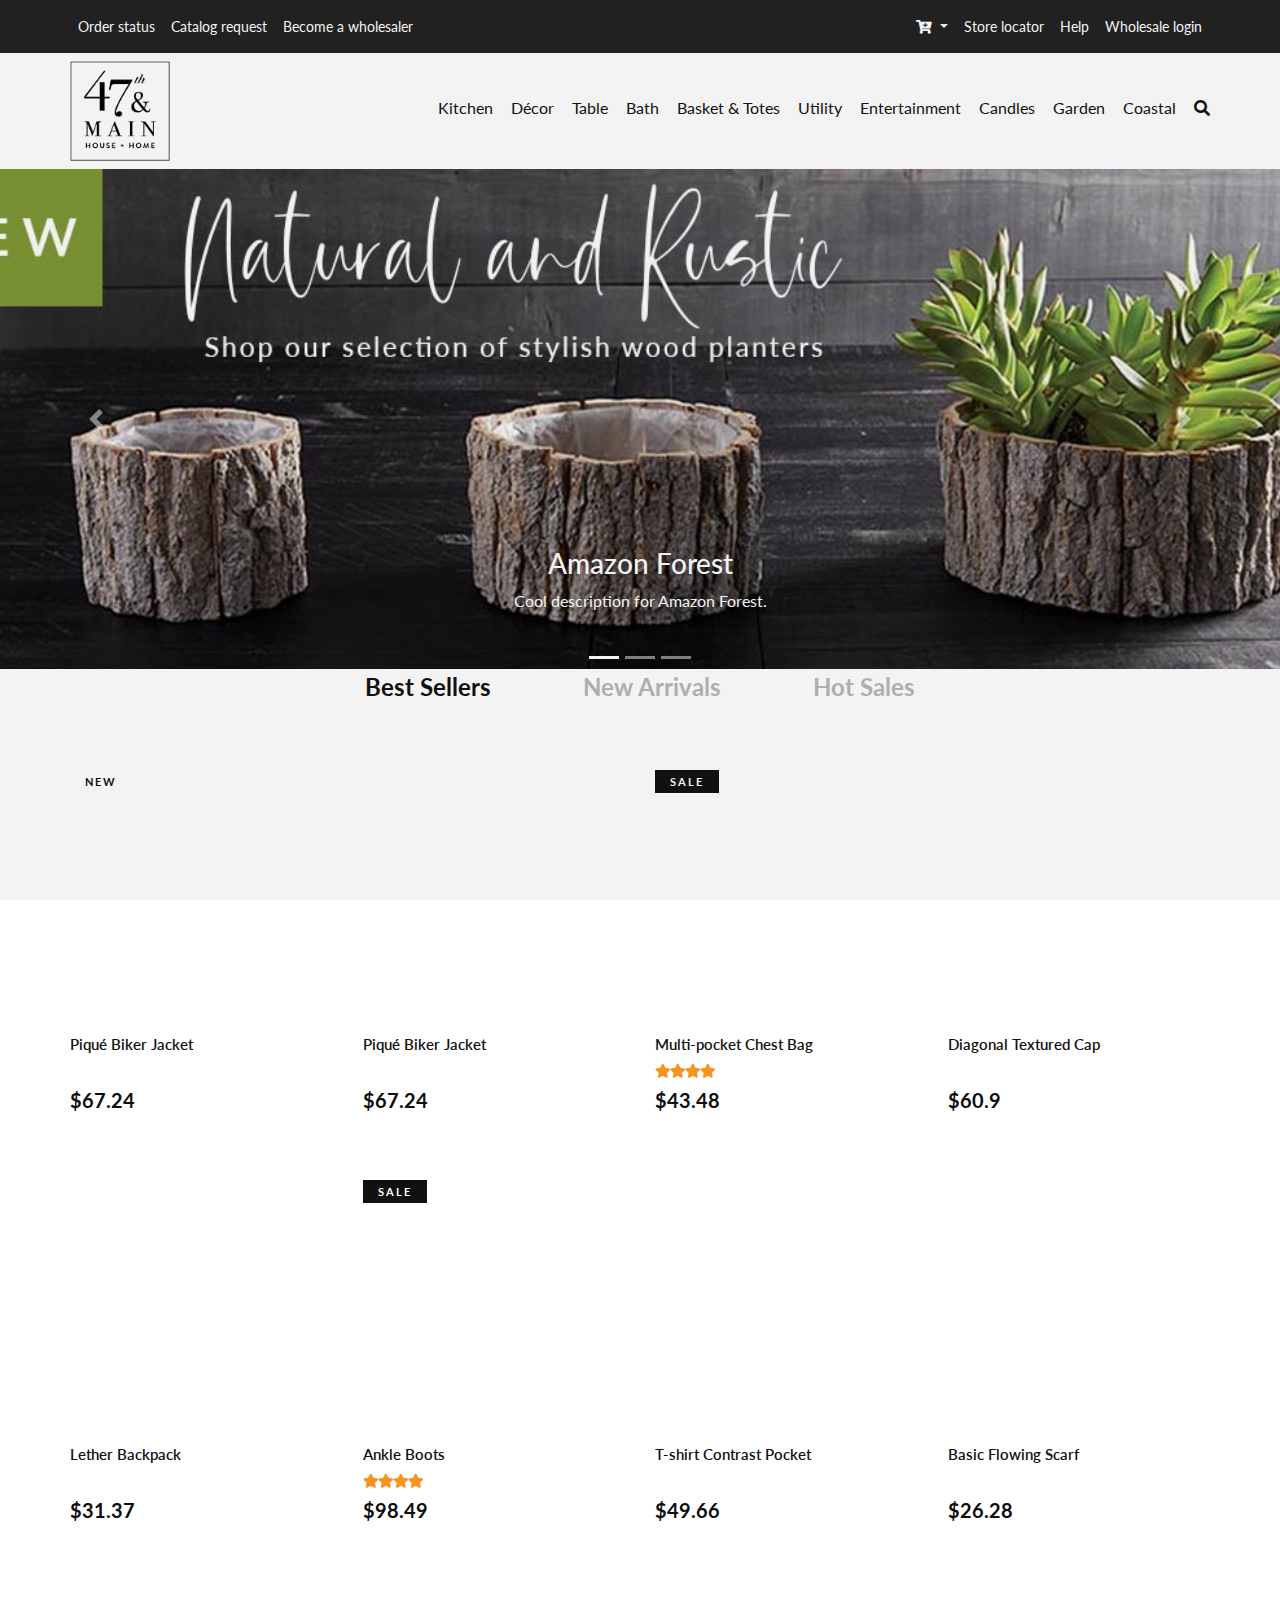
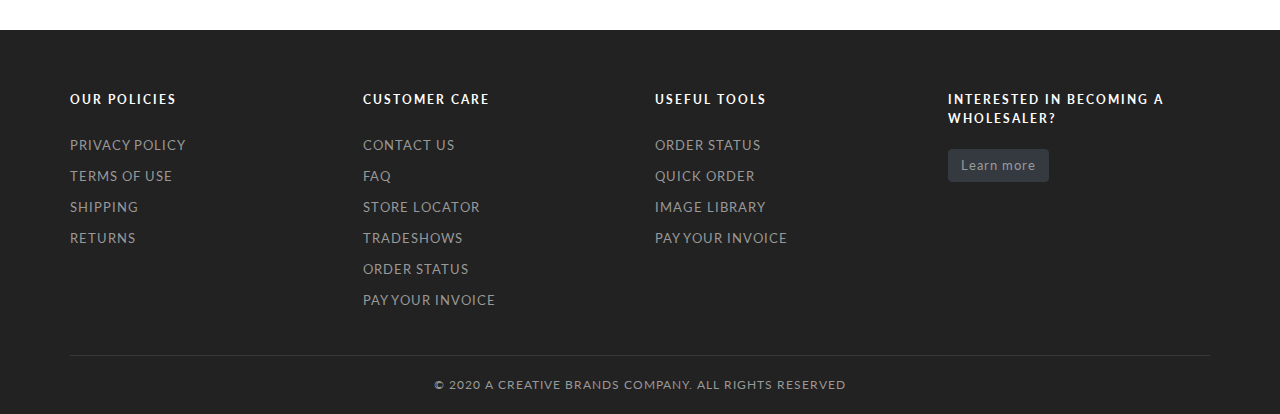
==== commit 81b29b8b: "clean" ====
--- a/index.html
+++ b/index.html
@@ -33,11 +33,11 @@
     <div class="offcanvas-menu-wrapper">
 
         <div class="offcanvas__nav__option">
-            <a class="search-switch" href="#"><img src="img/icon/search.png" alt=""></a>
+            <a class="search-switch text-dark" href="#"><i class="fas fa-search"></i></a>
             <a class="text-dark" href="#"><i class="fas fa-cart-plus"></i> <span
                     class="badge badge-pill badge-danger">3</span></a>
         </div>
-        <div id="mobile-menu-wrap"></div>
+        <div id="responsive-menu-wrap"></div>
         <hr />
         <div class="offcanvas__links">
             <ul>
@@ -167,7 +167,7 @@
                     </div>
                 </div>
                 <div class="col-lg-10 col-md-10">
-                    <nav class="main_nav mobile-menu">
+                    <nav class="main_nav responsive-menu">
                         <ul>
                             <li><a href="category.jsp?path=-1|11578623|11578643&amp;id=11586794">Kitchen</a>
                                 <ul class="dropdown">
@@ -1254,8 +1254,7 @@
                                     </li>
                                 </ul>
                             </li>
-                            <li class="hide-collapse"><a class="search-switch" href="#"><img src="img/icon/search.png"
-                                        alt=""></a></li>
+                            <li class="hide-collapse"><a class="search-switch color-dark" href="#"><i class="fas fa-search"></i></a></li>
                         </ul>
                     </nav>
                 </div>
@@ -1390,9 +1389,9 @@
                         <div class="product__item__pic set-bg" data-setbg="img/product/product-1.jpg">
                             <span class="label">New</span>
                             <ul class="product__hover">
-                                <li><a href="#"><img src="img/icon/heart.png" alt=""></a></li>
-                                <li><a href="#"><img src="img/icon/compare.png" alt=""> <span>Compare</span></a></li>
-                                <li><a href="#"><img src="img/icon/search.png" alt=""></a></li>
+                                <li><a href="#"><i class="far fa-heart"></i></a></li>
+                                <li><a href="#"><i class="fas fa-greater-than-equal"></i> <span>Compare</span></a></li>
+                                <li><a href="#"><i class="fas fa-search"></i></a></li>
                             </ul>
                         </div>
                         <div class="product__item__text">
@@ -1424,9 +1423,9 @@
                     <div class="product__item">
                         <div class="product__item__pic set-bg" data-setbg="img/product/product-2.jpg">
                             <ul class="product__hover">
-                                <li><a href="#"><img src="img/icon/heart.png" alt=""></a></li>
-                                <li><a href="#"><img src="img/icon/compare.png" alt=""> <span>Compare</span></a></li>
-                                <li><a href="#"><img src="img/icon/search.png" alt=""></a></li>
+                                <li><a href="#"><i class="far fa-heart"></i></a></li>
+                                <li><a href="#"><i class="fas fa-greater-than-equal"></i> <span>Compare</span></a></li>
+                                <li><a href="#"><i class="fas fa-search"></i></a></li>
                             </ul>
                         </div>
                         <div class="product__item__text">
@@ -1459,9 +1458,9 @@
                         <div class="product__item__pic set-bg" data-setbg="img/product/product-3.jpg">
                             <span class="label">Sale</span>
                             <ul class="product__hover">
-                                <li><a href="#"><img src="img/icon/heart.png" alt=""></a></li>
-                                <li><a href="#"><img src="img/icon/compare.png" alt=""> <span>Compare</span></a></li>
-                                <li><a href="#"><img src="img/icon/search.png" alt=""></a></li>
+                                <li><a href="#"><i class="far fa-heart"></i></a></li>
+                                <li><a href="#"><i class="fas fa-greater-than-equal"></i> <span>Compare</span></a></li>
+                                <li><a href="#"><i class="fas fa-search"></i></a></li>
                             </ul>
                         </div>
                         <div class="product__item__text">
@@ -1493,9 +1492,9 @@
                     <div class="product__item">
                         <div class="product__item__pic set-bg" data-setbg="img/product/product-4.jpg">
                             <ul class="product__hover">
-                                <li><a href="#"><img src="img/icon/heart.png" alt=""></a></li>
-                                <li><a href="#"><img src="img/icon/compare.png" alt=""> <span>Compare</span></a></li>
-                                <li><a href="#"><img src="img/icon/search.png" alt=""></a></li>
+                                <li><a href="#"><i class="far fa-heart"></i></a></li>
+                                <li><a href="#"><i class="fas fa-greater-than-equal"></i> <span>Compare</span></a></li>
+                                <li><a href="#"><i class="fas fa-search"></i></a></li>
                             </ul>
                         </div>
                         <div class="product__item__text">
@@ -1527,9 +1526,9 @@
                     <div class="product__item">
                         <div class="product__item__pic set-bg" data-setbg="img/product/product-5.jpg">
                             <ul class="product__hover">
-                                <li><a href="#"><img src="img/icon/heart.png" alt=""></a></li>
-                                <li><a href="#"><img src="img/icon/compare.png" alt=""> <span>Compare</span></a></li>
-                                <li><a href="#"><img src="img/icon/search.png" alt=""></a></li>
+                                <li><a href="#"><i class="far fa-heart"></i></a></li>
+                                <li><a href="#"><i class="fas fa-greater-than-equal"></i> <span>Compare</span></a></li>
+                                <li><a href="#"><i class="fas fa-search"></i></a></li>
                             </ul>
                         </div>
                         <div class="product__item__text">
@@ -1562,9 +1561,9 @@
                         <div class="product__item__pic set-bg" data-setbg="img/product/product-6.jpg">
                             <span class="label">Sale</span>
                             <ul class="product__hover">
-                                <li><a href="#"><img src="img/icon/heart.png" alt=""></a></li>
-                                <li><a href="#"><img src="img/icon/compare.png" alt=""> <span>Compare</span></a></li>
-                                <li><a href="#"><img src="img/icon/search.png" alt=""></a></li>
+                                <li><a href="#"><i class="far fa-heart"></i></a></li>
+                                <li><a href="#"><i class="fas fa-greater-than-equal"></i> <span>Compare</span></a></li>
+                                <li><a href="#"><i class="fas fa-search"></i></a></li>
                             </ul>
                         </div>
                         <div class="product__item__text">
@@ -1596,9 +1595,9 @@
                     <div class="product__item">
                         <div class="product__item__pic set-bg" data-setbg="img/product/product-7.jpg">
                             <ul class="product__hover">
-                                <li><a href="#"><img src="img/icon/heart.png" alt=""></a></li>
-                                <li><a href="#"><img src="img/icon/compare.png" alt=""> <span>Compare</span></a></li>
-                                <li><a href="#"><img src="img/icon/search.png" alt=""></a></li>
+                                <li><a href="#"><i class="far fa-heart"></i></a></li>
+                                <li><a href="#"><i class="fas fa-greater-than-equal"></i> <span>Compare</span></a></li>
+                                <li><a href="#"><i class="fas fa-search"></i></a></li>
                             </ul>
                         </div>
                         <div class="product__item__text">
@@ -1630,9 +1629,9 @@
                     <div class="product__item">
                         <div class="product__item__pic set-bg" data-setbg="img/product/product-8.jpg">
                             <ul class="product__hover">
-                                <li><a href="#"><img src="img/icon/heart.png" alt=""></a></li>
-                                <li><a href="#"><img src="img/icon/compare.png" alt=""> <span>Compare</span></a></li>
-                                <li><a href="#"><img src="img/icon/search.png" alt=""></a></li>
+                                <li><a href="#"><i class="far fa-heart"></i></a></li>
+                                <li><a href="#"><i class="fas fa-greater-than-equal"></i> <span>Compare</span></a></li>
+                                <li><a href="#"><i class="fas fa-search"></i></a></li>
                             </ul>
                         </div>
                         <div class="product__item__text">
@@ -1743,7 +1742,7 @@
     <script src="js/jquery.nice-select.min.js"></script>
     <script src="js/jquery.nicescroll.min.js"></script>
     <script src="js/jquery.magnific-popup.min.js"></script>
-    <script src="js/jquery.countdown.min.js"></script>
+    <!-- <script src="js/jquery.countdown.min.js"></script> -->
     <script src="js/jquery.slicknav.js"></script>
     <script src="js/mixitup.min.js"></script>
     <!-- <script src="js/owl.carousel.min.js"></script> -->
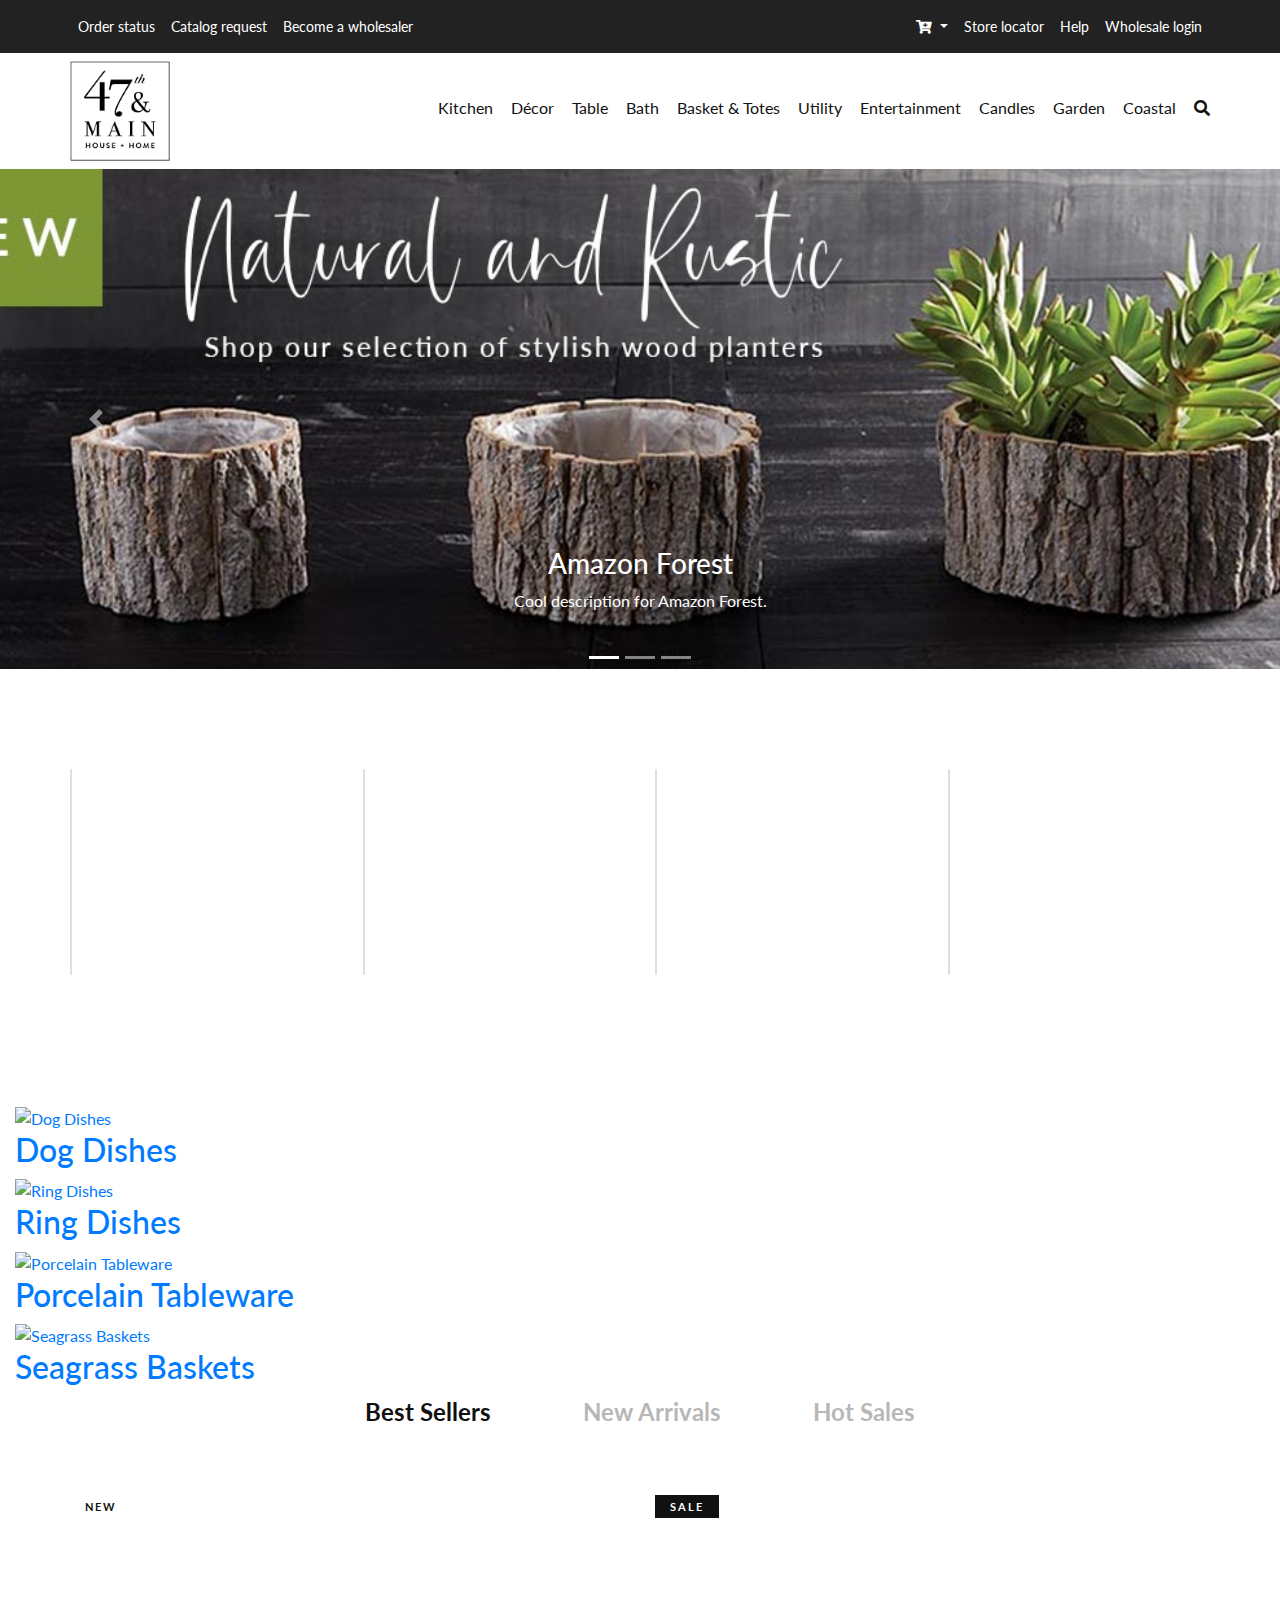
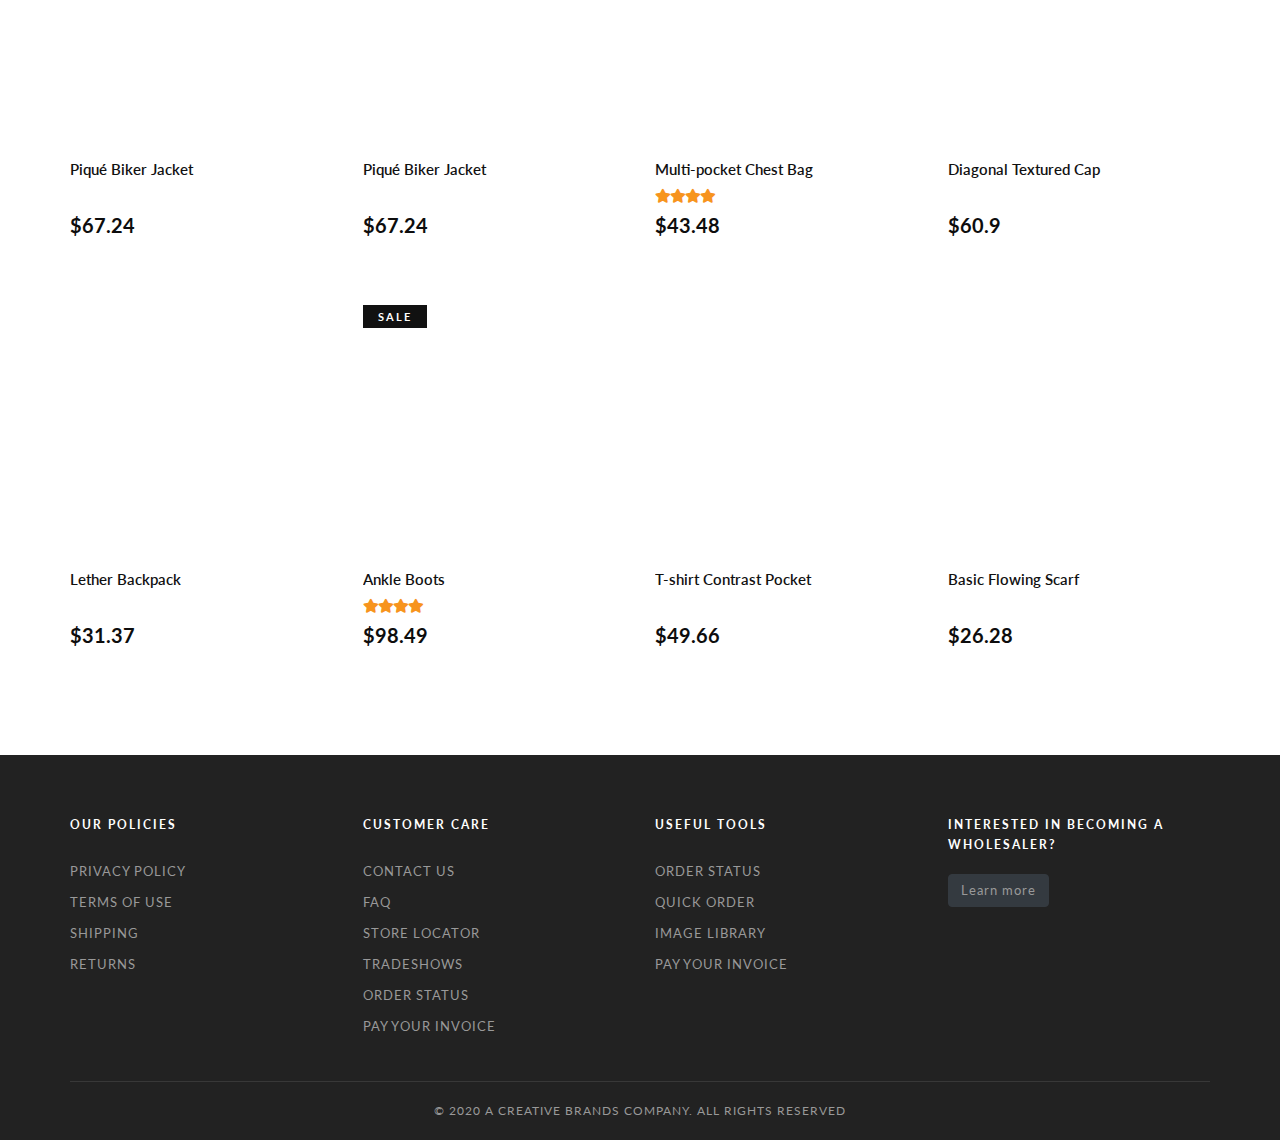
==== commit 956f7734: "clean" ====
--- a/index.html
+++ b/index.html
@@ -17,7 +17,6 @@
 
     <!-- <link rel="stylesheet" href="css/magnific-popup.css" type="text/css"> -->
     <!-- <link rel="stylesheet" href="css/nice-select.css" type="text/css"> -->
-    <!-- <link rel="stylesheet" href="css/owl.carousel.min.css" type="text/css"> -->
     <link rel="stylesheet" href="css/slicknav.min.css" type="text/css">
     <link rel="stylesheet" href="css/style.css" type="text/css">
 </head>
@@ -1371,6 +1370,112 @@
         </div> <!-- End of Carousel -->
     </section> <!-- End of Slider -->
 
+    <!--4sections-->
+
+    <div class="container gap">
+        <div class="row">
+          <div class="card-wrapper col-lg-3 col-md-6 col-xs-12">
+            <div class="card">
+              <div class="card-img-wrapper">
+                <img class="card-img-top" src="https://47thmain.cb-gift.com/common/regular/sub-f1-jan.jpg" alt="">
+              </div>
+              <div class="card-body">
+                <h5 class="card-title">Dog Dishes</h5>
+              </div>
+            </div>
+          </div>
+          <div class="card-wrapper col-lg-3 col-md-6 col-xs-12">
+            <div class="card">
+              <div class="card-img-wrapper">
+                <img class="card-img-top" src="https://47thmain.cb-gift.com/common/regular/sub-f1-jan.jpg" alt="">
+              </div>
+              <div class="card-body">
+                <h5 class="card-title">Dog Dishes</h5>
+              </div>
+            </div>
+          </div>
+          <div class="card-wrapper col-lg-3 col-md-6 col-xs-12">
+            <div class="card">
+              <div class="card-img-wrapper">
+                <img class="card-img-top" src="https://47thmain.cb-gift.com/common/regular/sub-f1-jan.jpg" alt="">
+              </div>
+              <div class="card-body">
+                <h5 class="card-title">Dog Dishes</h5>
+              </div>
+            </div>
+          </div>
+          <div class="card-wrapper col-lg-3 col-md-6 col-xs-12">
+            <div class="card">
+              <div class="card-img-wrapper">
+                <img class="card-img-top" src="https://47thmain.cb-gift.com/common/regular/sub-f1-jan.jpg" alt="">
+              </div>
+              <div class="card-body">
+                <h5 class="card-title">Dog Dishes</h5>
+              </div>
+            </div>
+          </div>
+        </div>
+      </div>
+
+
+
+    <section class="featured-products-section clearfix">	
+			
+	
+        <a href="/results.jsp?tag=lp-sp21-dog-dishes">
+        <div class="col-lg-3 col-md-3 col-sm-6 col-xs-12 featured-products">
+            <img src="/common/regular/sub-f1-jan.jpg" alt="Dog Dishes">
+            <div class="featured-product-content">
+                <div class="description">
+                    <h2>Dog Dishes</h2>
+                </div>
+            </div>
+        </div>
+        </a>
+        
+                
+        
+        <a href="/results.jsp?tag=lp-sp21-ring-dishes">
+        <div class="col-lg-3 col-md-3 col-sm-6 col-xs-12 featured-products">
+            <img src="/common/regular/sub-f2-jan.jpg" alt="Ring Dishes">
+            <div class="featured-product-content">
+                <div class="description">
+                    <h2>Ring Dishes</h2>
+                </div>
+            </div>
+        </div>
+        </a>
+        
+                
+        
+        <a href="/results.jsp?tag=lp-sp21-porcelain-tableware">
+        <div class="col-lg-3 col-md-3 col-sm-6 col-xs-12 featured-products">
+            <img src="/common/regular/sub-f3-jan.jpg" alt="Porcelain Tableware">
+            <div class="featured-product-content">
+                <div class="description">
+                    <h2>Porcelain Tableware</h2>
+                </div>
+            </div>
+        </div>
+        </a>
+        
+                
+        
+        <a href="/results.jsp?tag=lp-sp21-seagrass-baskets">
+        <div class="col-lg-3 col-md-3 col-sm-6 col-xs-12 featured-products">
+            <img src="/common/regular/sub-f4-jan.jpg" alt="Seagrass Baskets">
+            <div class="featured-product-content">
+                <div class="description">
+                    <h2>Seagrass Baskets</h2>
+                </div>
+            </div>
+        </div>
+        </a>
+        
+            
+    </section>
+    <!--4section END-->
+
     <!-- Product Section Begin -->
     <section class="product gap">
         <div class="container">
--- a/css/style.css
+++ b/css/style.css
@@ -20,16 +20,6 @@
 	margin: 0;
 }
 
-/*---------------------
-  Helper CSS
------------------------*/
-
-.set-bg {
-	background-repeat: no-repeat;
-	background-size: cover;
-	background-position: top center;
-}
-
 .gap {
 	padding-top: 100px;
 	padding-bottom: 100px;
@@ -37,7 +27,7 @@
 
 /* buttons */
 
-.primary-btn {
+.btn-primary {
 	display: inline-block;
 	font-size: 13px;
 	font-weight: 700;
@@ -45,6 +35,7 @@
 	padding: 14px 30px;
 	color: #ffffff;
 	background: #000000;
+	border:none; 
 	letter-spacing: 4px;
 }
 
@@ -111,25 +102,6 @@
 		border-left-color: transparent;
 	}
 }
-
-/* 
-.spacial-controls {
-	position: fixed;
-	width: 111px;
-	height: 91px;
-	top: 0;
-	right: 0;
-	z-index: 999;
-}
-
-.spacial-controls .search-switch {
-	display: block;
-	height: 100%;
-	padding-top: 30px;
-	background: #323232;
-	text-align: center;
-	cursor: pointer;
-} */
 
 .search-model {
 	display: none;
@@ -181,17 +153,10 @@
 	justify-content: center;
 }
 
-/*---------------------
-  Header
------------------------*/
-
-/* .header {
-	background: #ffffff;
-} */
+/* header  */
 
 .black_top {
 	background: #222;
-	/* padding: 10px 0; */
 }
 
 .black_top .nav-item>a {
@@ -204,10 +169,7 @@
 }
 
 .main_logo {
-	/* padding: 30px 0; */
 	padding: 8px 0;
-	/* position: absolute; */
-	/* top: -65px; */
 }
 
 .main_logo img {
@@ -260,7 +222,7 @@
 	background: #111111;
 	text-align: left;
 	padding: 5px 0;
-	z-index: 9;
+	z-index: 9999;
 	opacity: 0;
 	visibility: hidden;
 	-webkit-transition: all, 0.3s;
@@ -391,10 +353,6 @@
 	top: 5px;
 }
 
-/*---------------------
-  Main Slider
------------------------*/
-
 /* Slider */
 
 .carousel-item {
@@ -403,6 +361,91 @@
 	background-position: center center;
 	background-size: cover;
 }
+
+/* 4 sections card  */
+
+.card-wrapper {
+	margin-bottom: 30px;
+  }
+  .card-image .card .card-img-wrapper {
+	height: 100%;
+  }
+  .card-image .card .card-body {
+	display: none;
+  }
+  .card-image-title-description .card .card-img-wrapper {
+	max-height: 160px;
+  }
+  .card-image-title-description .card {
+	position: relative;
+	min-height: 300px;
+  }
+  .card-image-title-description .card .card-body {
+	height: auto;
+	position: relative;
+	top: 0;
+	margin-bottom: -70px;
+  }
+  .card-image-title-description .card:hover .card-body {
+	top: -70px;
+  }
+  .card-image-title-description .card .card-body .card-title {
+	margin-bottom: .75rem;
+  }
+  .card {
+	display: inline-block;
+	position: relative;
+	overflow: hidden;
+	min-height: 200px;
+	height: 100%;
+  }
+  .card:hover {
+	box-shadow: 8px 12px 31px -10px #ab98ab;
+  }
+  .card-img-wrapper {
+	display: flex;
+	align-items: center;
+	justify-content: center;
+	height: 50%;
+	overflow: hidden;
+  }
+  .card-img-wrapper img {
+	transition: 1.5s ease;
+  }
+  .card:hover .card-img-wrapper img {
+	transform: scale(1.15);
+  }
+  .card-body .card-title {
+	margin-bottom: calc(50% + 20px);
+	transition: 1.5s ease;
+  }
+  .card:hover .card-body .card-title {
+	margin-bottom: .75rem;
+  }
+  
+  .card-body {
+	position: absolute;
+	bottom: 0;
+	left: 0;
+	right: 0;
+	height: 50%;
+	background-color: #fff;
+	transition: 1.5s ease;
+  }
+  .card-content {
+	left: 0;
+	right: 0;
+	overflow: hidden;
+	width: 100%;
+	height: auto;
+	transition: 1.5s ease;
+  }
+  .card:hover .card-body {
+	height: 80%;
+  }
+  .card:hover .card-content {
+	bottom: 0;
+  }
 
 /*---------------------
   Product
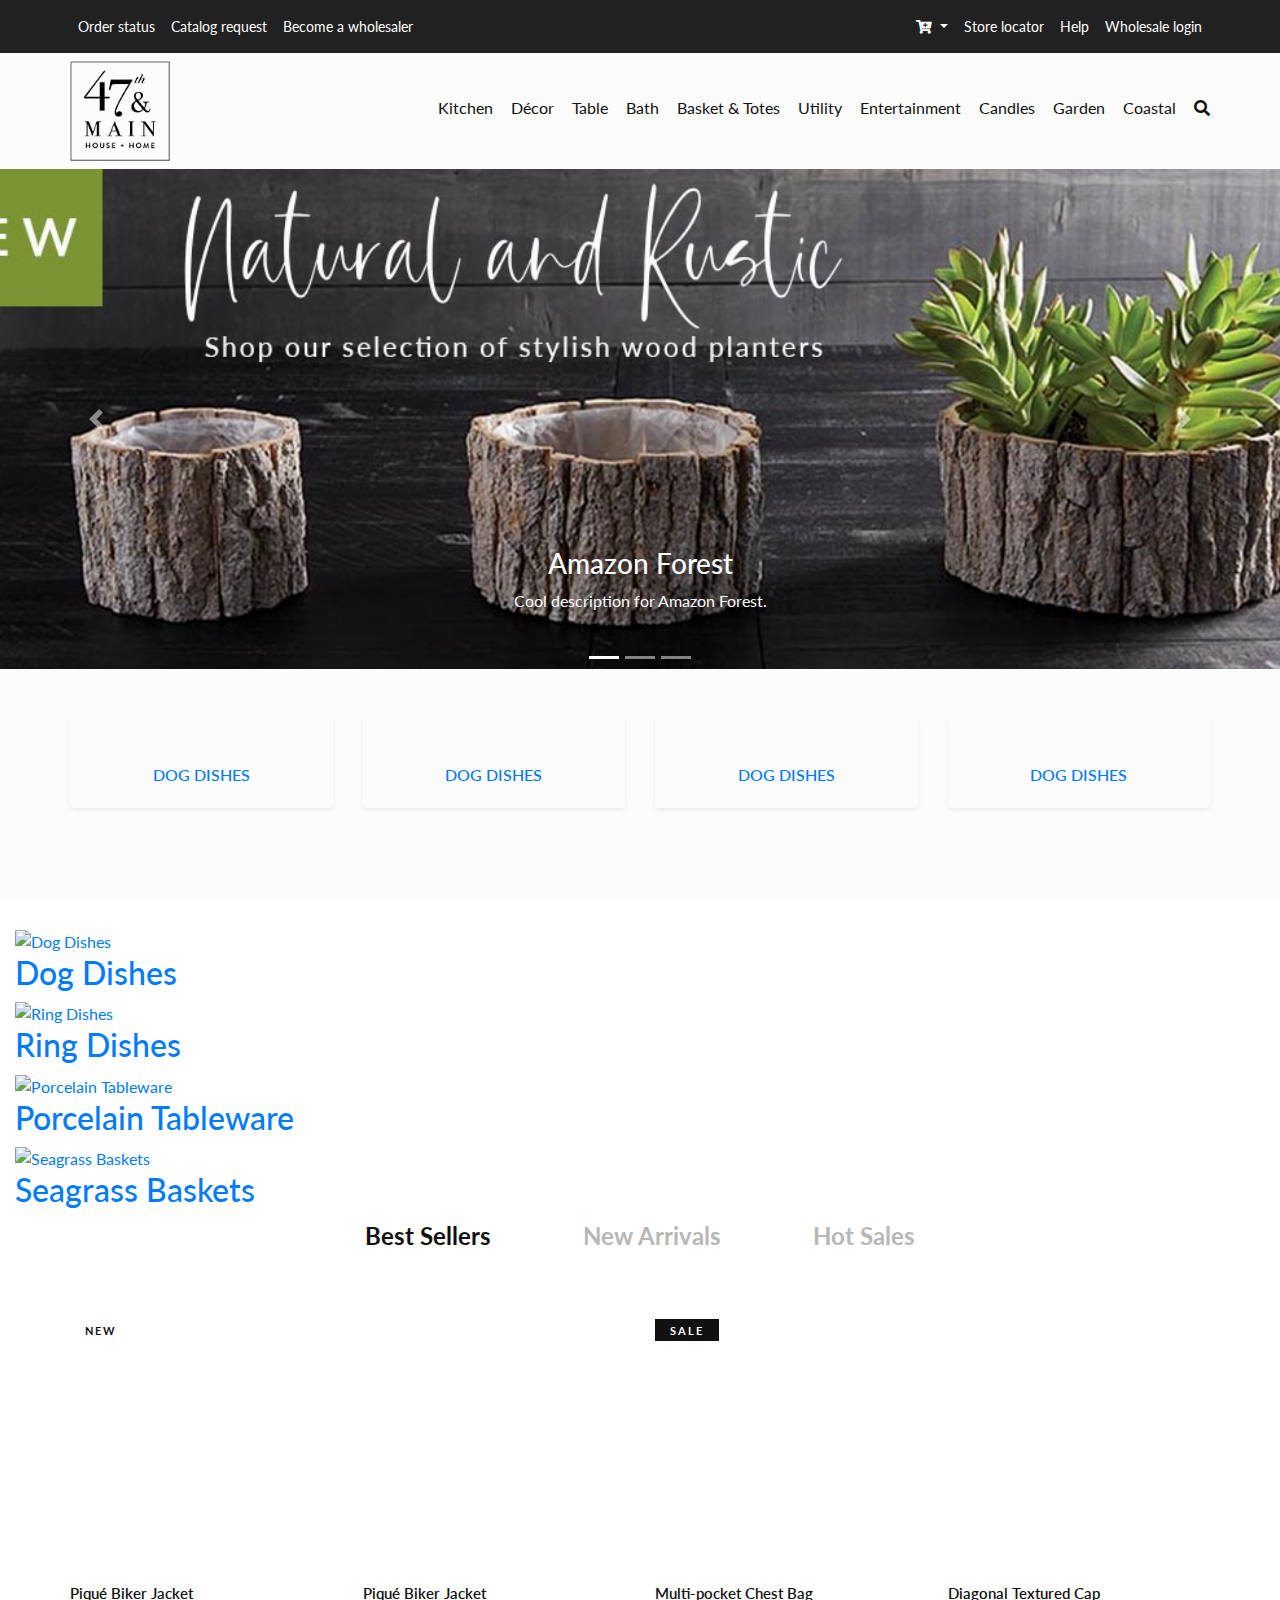
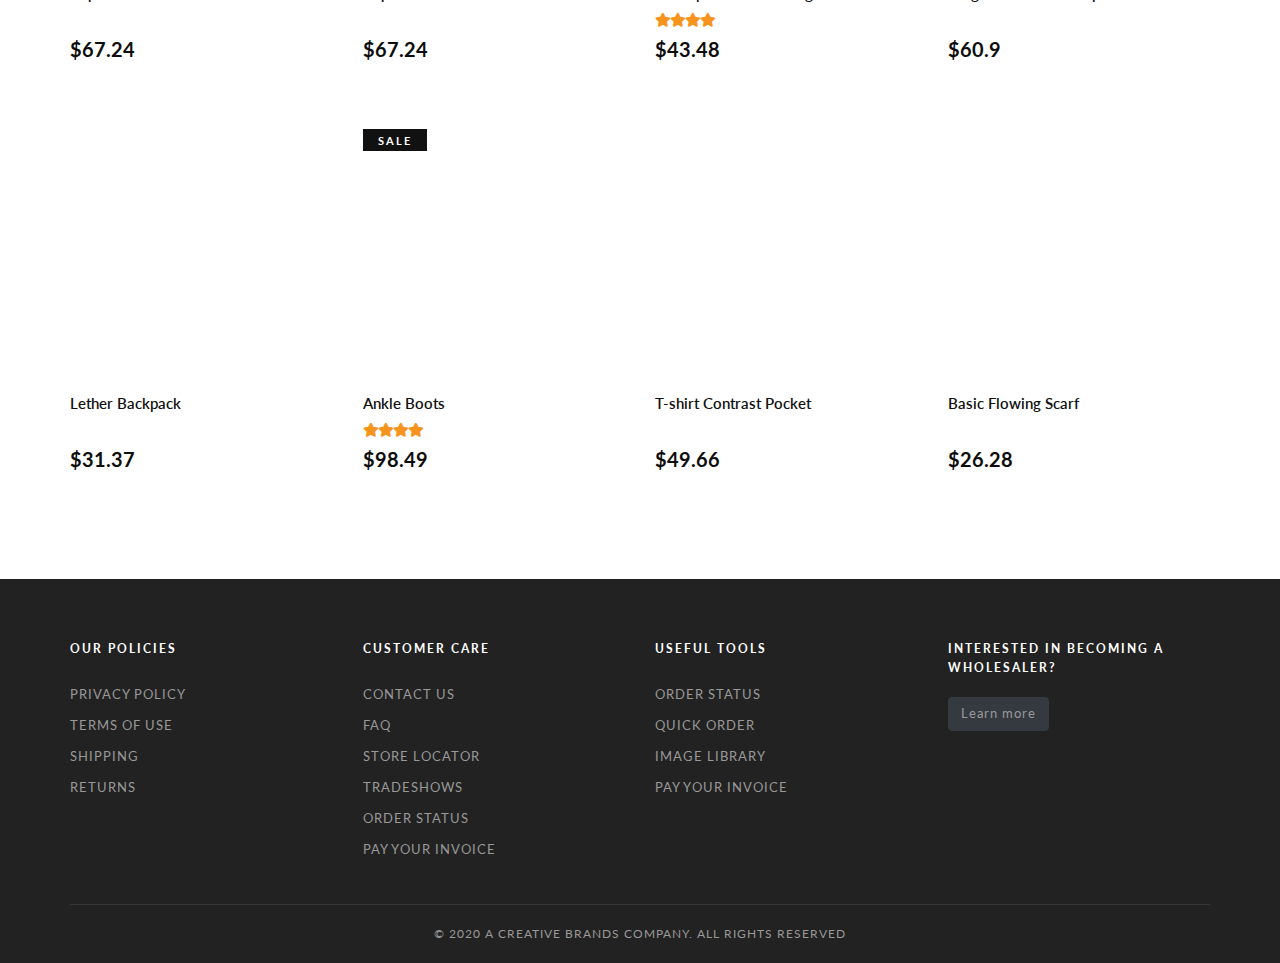
==== commit 063597d1: "clean" ====
--- a/index.html
+++ b/index.html
@@ -1371,51 +1371,52 @@
     </section> <!-- End of Slider -->
 
     <!--4sections-->
-
-    <div class="container gap">
-        <div class="row">
-          <div class="card-wrapper col-lg-3 col-md-6 col-xs-12">
-            <div class="card">
-              <div class="card-img-wrapper">
-                <img class="card-img-top" src="https://47thmain.cb-gift.com/common/regular/sub-f1-jan.jpg" alt="">
-              </div>
-              <div class="card-body">
-                <h5 class="card-title">Dog Dishes</h5>
-              </div>
+    <div class="container py-5">
+        
+        <div class="row pb-5 mb-4">
+            <div class="col-lg-3 col-md-6 mb-4 mb-lg-0">
+                <a href="#" class="card shadow-sm border-0 rounded">
+                    <div class="card-body p-0"><img src="https://47thmain.cb-gift.com/common/regular/sub-f1-jan.jpg" alt="" class="w-100 card-img-top">
+                        <div class="p-4 text-center">
+                            <h6 class="mb-0 text-uppercase">Dog Dishes</h6>
+                        </div>
+                    </div>
+                </a>
             </div>
-          </div>
-          <div class="card-wrapper col-lg-3 col-md-6 col-xs-12">
-            <div class="card">
-              <div class="card-img-wrapper">
-                <img class="card-img-top" src="https://47thmain.cb-gift.com/common/regular/sub-f1-jan.jpg" alt="">
-              </div>
-              <div class="card-body">
-                <h5 class="card-title">Dog Dishes</h5>
-              </div>
+            
+            <div class="col-lg-3 col-md-6 mb-4 mb-lg-0">
+                <a href="#" class="card shadow-sm border-0 rounded">
+                    <div class="card-body p-0"><img src="https://47thmain.cb-gift.com/common/regular/sub-f2-jan.jpg" alt="" class="w-100 card-img-top">
+                        <div class="p-4 text-center">
+                            <h6 class="mb-0 text-uppercase">Dog Dishes</h6>
+                        </div>
+                    </div>
+                </a>
             </div>
-          </div>
-          <div class="card-wrapper col-lg-3 col-md-6 col-xs-12">
-            <div class="card">
-              <div class="card-img-wrapper">
-                <img class="card-img-top" src="https://47thmain.cb-gift.com/common/regular/sub-f1-jan.jpg" alt="">
-              </div>
-              <div class="card-body">
-                <h5 class="card-title">Dog Dishes</h5>
-              </div>
+            
+            <div class="col-lg-3 col-md-6 mb-4 mb-lg-0">
+                <a href="#" class="card shadow-sm border-0 rounded">
+                    <div class="card-body p-0"><img src="https://47thmain.cb-gift.com/common/regular/sub-f3-jan.jpg" alt="" class="w-100 card-img-top">
+                        <div class="p-4 text-center">
+                            <h6 class="mb-0 text-uppercase">Dog Dishes</h6>
+                        </div>
+                    </div>
+                </a>
             </div>
-          </div>
-          <div class="card-wrapper col-lg-3 col-md-6 col-xs-12">
-            <div class="card">
-              <div class="card-img-wrapper">
-                <img class="card-img-top" src="https://47thmain.cb-gift.com/common/regular/sub-f1-jan.jpg" alt="">
-              </div>
-              <div class="card-body">
-                <h5 class="card-title">Dog Dishes</h5>
-              </div>
+            
+            <div class="col-lg-3 col-md-6 mb-4 mb-lg-0">
+                <a href="#" class="card shadow-sm border-0 rounded">
+                    <div class="card-body p-0"><img src="https://47thmain.cb-gift.com/common/regular/sub-f4-jan.jpg" alt="" class="w-100 card-img-top">
+                        <div class="p-4 text-center">
+                            <h6 class="mb-0 text-uppercase">Dog Dishes</h6>
+                        </div>
+                    </div>
+                </a>
             </div>
-          </div>
+          
         </div>
-      </div>
+    
+    </div>
 
 
 
--- a/css/style.css
+++ b/css/style.css
@@ -364,89 +364,6 @@
 
 /* 4 sections card  */
 
-.card-wrapper {
-	margin-bottom: 30px;
-  }
-  .card-image .card .card-img-wrapper {
-	height: 100%;
-  }
-  .card-image .card .card-body {
-	display: none;
-  }
-  .card-image-title-description .card .card-img-wrapper {
-	max-height: 160px;
-  }
-  .card-image-title-description .card {
-	position: relative;
-	min-height: 300px;
-  }
-  .card-image-title-description .card .card-body {
-	height: auto;
-	position: relative;
-	top: 0;
-	margin-bottom: -70px;
-  }
-  .card-image-title-description .card:hover .card-body {
-	top: -70px;
-  }
-  .card-image-title-description .card .card-body .card-title {
-	margin-bottom: .75rem;
-  }
-  .card {
-	display: inline-block;
-	position: relative;
-	overflow: hidden;
-	min-height: 200px;
-	height: 100%;
-  }
-  .card:hover {
-	box-shadow: 8px 12px 31px -10px #ab98ab;
-  }
-  .card-img-wrapper {
-	display: flex;
-	align-items: center;
-	justify-content: center;
-	height: 50%;
-	overflow: hidden;
-  }
-  .card-img-wrapper img {
-	transition: 1.5s ease;
-  }
-  .card:hover .card-img-wrapper img {
-	transform: scale(1.15);
-  }
-  .card-body .card-title {
-	margin-bottom: calc(50% + 20px);
-	transition: 1.5s ease;
-  }
-  .card:hover .card-body .card-title {
-	margin-bottom: .75rem;
-  }
-  
-  .card-body {
-	position: absolute;
-	bottom: 0;
-	left: 0;
-	right: 0;
-	height: 50%;
-	background-color: #fff;
-	transition: 1.5s ease;
-  }
-  .card-content {
-	left: 0;
-	right: 0;
-	overflow: hidden;
-	width: 100%;
-	height: auto;
-	transition: 1.5s ease;
-  }
-  .card:hover .card-body {
-	height: 80%;
-  }
-  .card:hover .card-content {
-	bottom: 0;
-  }
-
 /*---------------------
   Product
 -----------------------*/
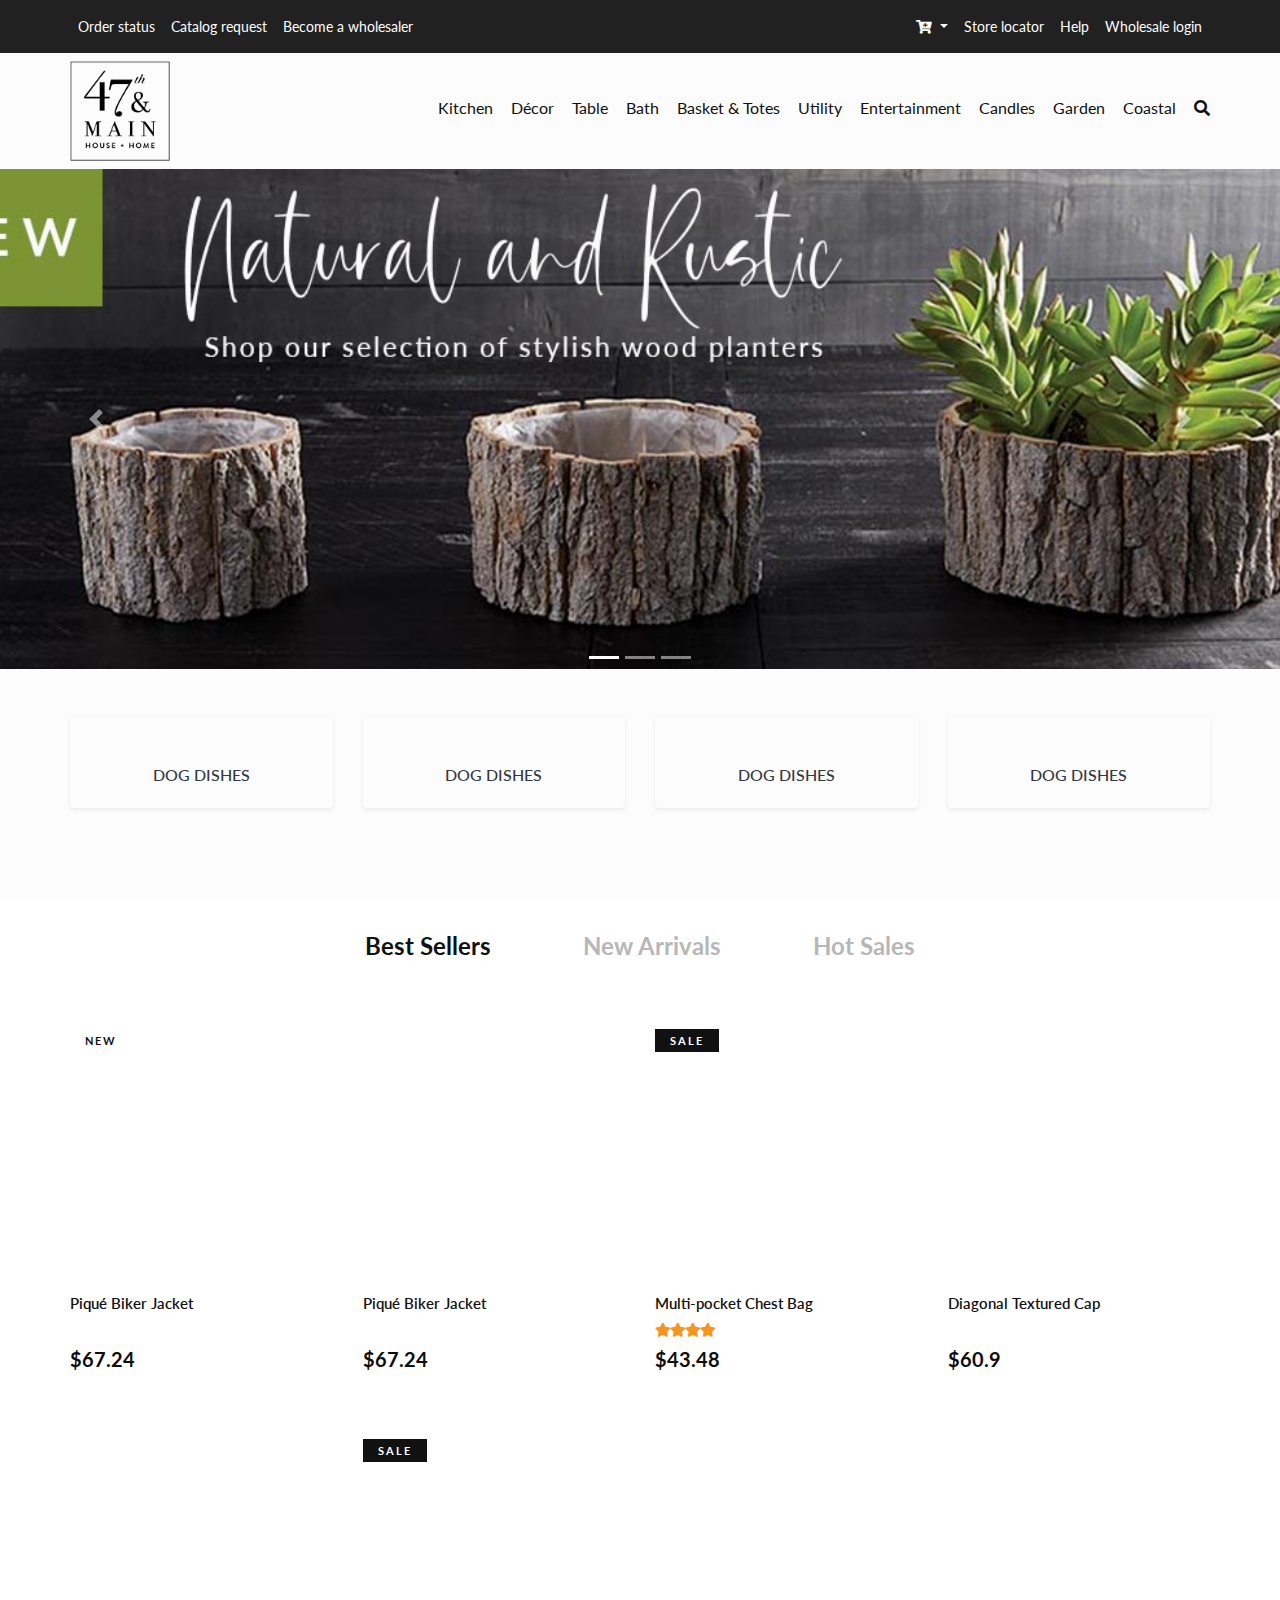
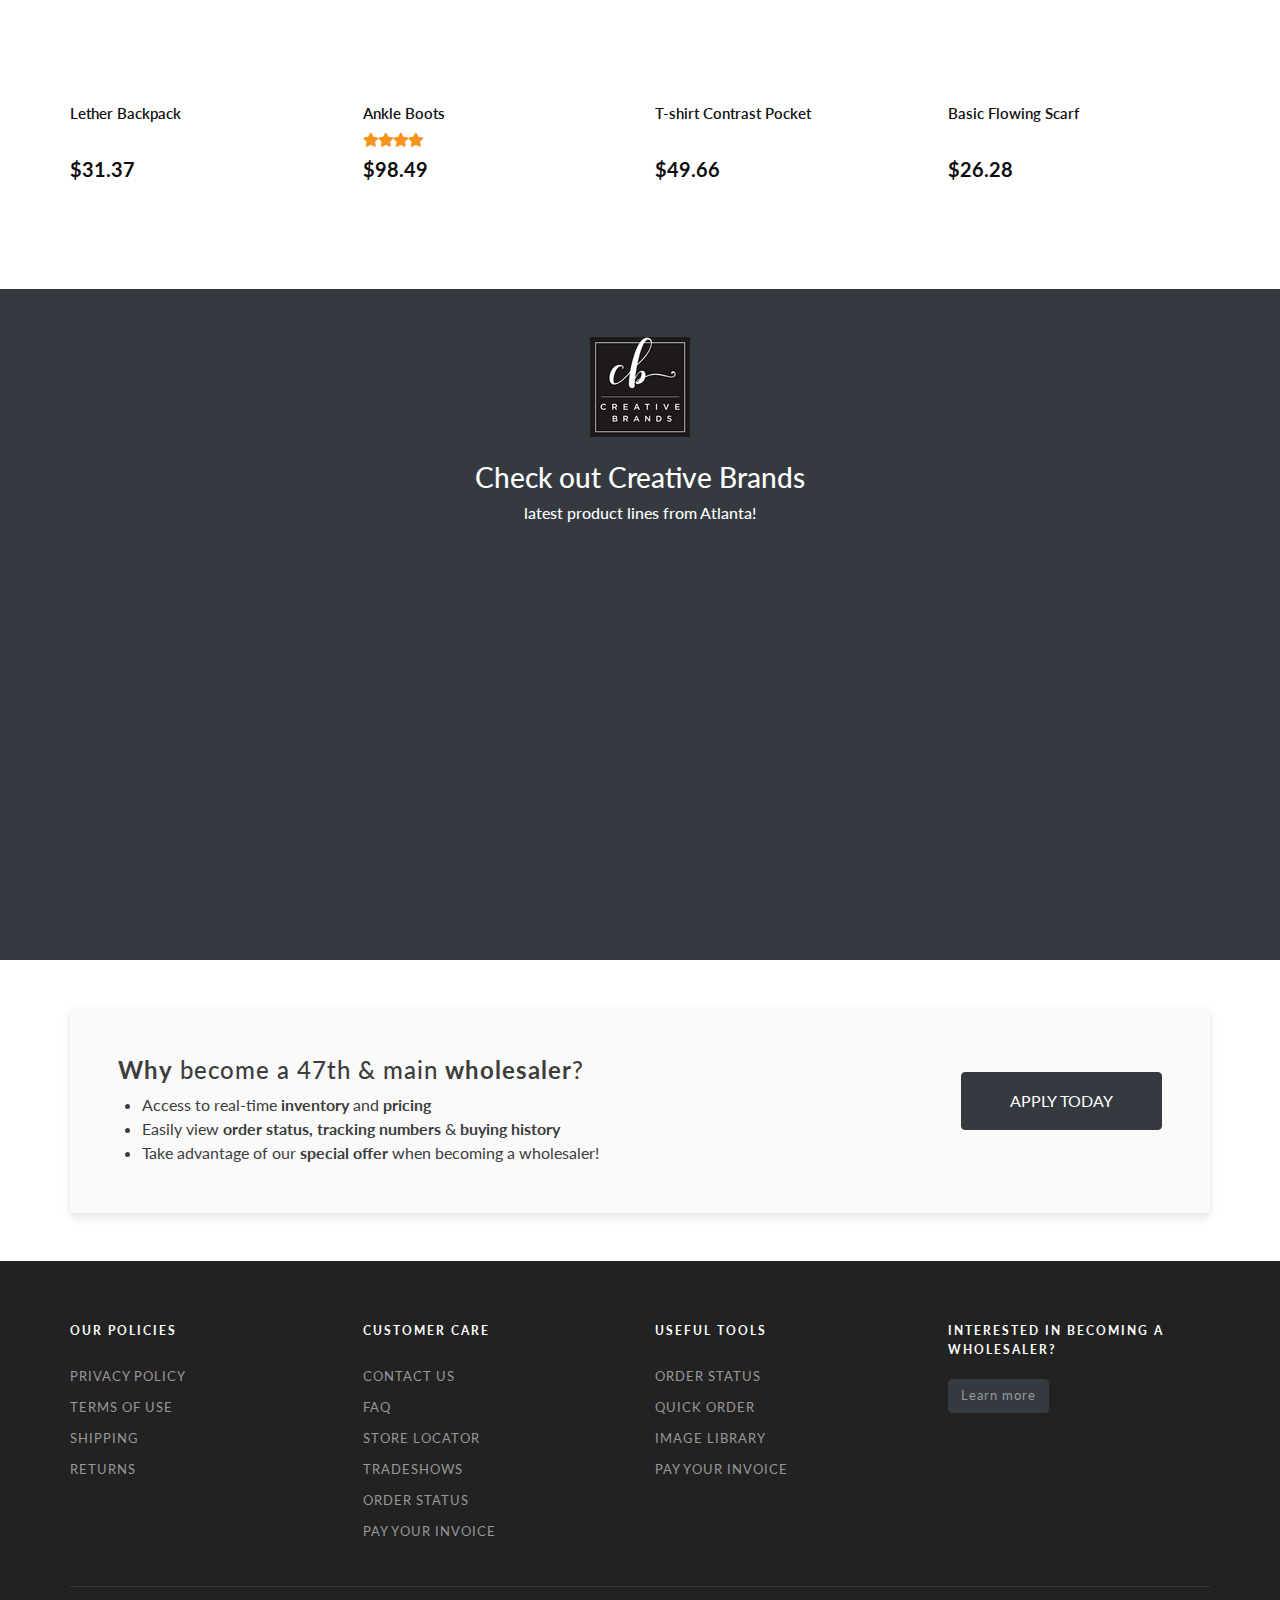
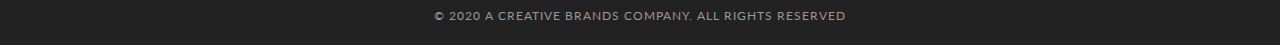
==== commit ba2440f2: "video end" ====
--- a/index.html
+++ b/index.html
@@ -1253,7 +1253,8 @@
                                     </li>
                                 </ul>
                             </li>
-                            <li class="hide-collapse"><a class="search-switch color-dark" href="#"><i class="fas fa-search"></i></a></li>
+                            <li class="hide-collapse"><a class="search-switch color-dark" href="#"><i
+                                        class="fas fa-search"></i></a></li>
                         </ul>
                     </nav>
                 </div>
@@ -1333,28 +1334,25 @@
 
             <!-- Carousel Content -->
             <div class="carousel-inner" role="listbox">
-                <div class="carousel-item active"
-                    style="background-image: url('img/hero/1.jpg');">
-                    <div class="carousel-caption d-none d-md-block">
+                <div class="carousel-item active" style="background-image: url('img/hero/1.jpg');">
+                    <!-- <div class="carousel-caption d-none d-md-block">
                         <h3>Amazon Forest</h3>
                         <p>Cool description for Amazon Forest.</p>
-                    </div>
+                    </div> -->
                 </div> <!-- End of Carousel Item -->
 
-                <div class="carousel-item"
-                    style="background-image: url('img/hero/2.jpg');">
-                    <div class="carousel-caption d-none d-md-block">
+                <div class="carousel-item" style="background-image: url('img/hero/2.jpg');">
+                    <!-- <div class="carousel-caption d-none d-md-block">
                         <h3>Bridge Picture</h3>
                         <p>Awesome description for bridge.</p>
-                    </div>
+                    </div> -->
                 </div> <!-- End of Carousel Item -->
 
-                <div class="carousel-item"
-                    style="background-image: url('img/hero/3.jpg');">
-                    <div class="carousel-caption d-none d-md-block">
+                <div class="carousel-item" style="background-image: url('img/hero/3.jpg');">
+                    <!-- <div class="carousel-caption d-none d-md-block">
                         <h3>Flowers & Grass</h3>
                         <p>Beauty of Flowers & Grass.</p>
-                    </div>
+                    </div> -->
                 </div> <!-- End of Carousel Item -->
             </div> <!-- End of Carousel Content -->
 
@@ -1371,109 +1369,55 @@
     </section> <!-- End of Slider -->
 
     <!--4sections-->
-    <div class="container py-5">
-        
+    <section class="container py-5">
+
         <div class="row pb-5 mb-4">
             <div class="col-lg-3 col-md-6 mb-4 mb-lg-0">
                 <a href="#" class="card shadow-sm border-0 rounded">
-                    <div class="card-body p-0"><img src="https://47thmain.cb-gift.com/common/regular/sub-f1-jan.jpg" alt="" class="w-100 card-img-top">
+                    <div class="card-body p-0"><img src="https://47thmain.cb-gift.com/common/regular/sub-f1-jan.jpg"
+                            alt="" class="w-100 card-img-top">
                         <div class="p-4 text-center">
-                            <h6 class="mb-0 text-uppercase">Dog Dishes</h6>
+                            <h6 class="mb-0 text-uppercase text-dark">Dog Dishes</h6>
                         </div>
                     </div>
                 </a>
             </div>
-            
+
             <div class="col-lg-3 col-md-6 mb-4 mb-lg-0">
                 <a href="#" class="card shadow-sm border-0 rounded">
-                    <div class="card-body p-0"><img src="https://47thmain.cb-gift.com/common/regular/sub-f2-jan.jpg" alt="" class="w-100 card-img-top">
+                    <div class="card-body p-0"><img src="https://47thmain.cb-gift.com/common/regular/sub-f2-jan.jpg"
+                            alt="" class="w-100 card-img-top">
                         <div class="p-4 text-center">
-                            <h6 class="mb-0 text-uppercase">Dog Dishes</h6>
+                            <h6 class="mb-0 text-uppercase text-dark">Dog Dishes</h6>
                         </div>
                     </div>
                 </a>
             </div>
-            
+
             <div class="col-lg-3 col-md-6 mb-4 mb-lg-0">
                 <a href="#" class="card shadow-sm border-0 rounded">
-                    <div class="card-body p-0"><img src="https://47thmain.cb-gift.com/common/regular/sub-f3-jan.jpg" alt="" class="w-100 card-img-top">
+                    <div class="card-body p-0"><img src="https://47thmain.cb-gift.com/common/regular/sub-f3-jan.jpg"
+                            alt="" class="w-100 card-img-top">
                         <div class="p-4 text-center">
-                            <h6 class="mb-0 text-uppercase">Dog Dishes</h6>
+                            <h6 class="mb-0 text-uppercase text-dark">Dog Dishes</h6>
                         </div>
                     </div>
                 </a>
             </div>
-            
+
             <div class="col-lg-3 col-md-6 mb-4 mb-lg-0">
                 <a href="#" class="card shadow-sm border-0 rounded">
-                    <div class="card-body p-0"><img src="https://47thmain.cb-gift.com/common/regular/sub-f4-jan.jpg" alt="" class="w-100 card-img-top">
+                    <div class="card-body p-0"><img src="https://47thmain.cb-gift.com/common/regular/sub-f4-jan.jpg"
+                            alt="" class="w-100 card-img-top">
                         <div class="p-4 text-center">
-                            <h6 class="mb-0 text-uppercase">Dog Dishes</h6>
+                            <h6 class="mb-0 text-uppercase text-dark">Dog Dishes</h6>
                         </div>
                     </div>
                 </a>
             </div>
-          
+
         </div>
-    
-    </div>
-
-
-
-    <section class="featured-products-section clearfix">	
-			
-	
-        <a href="/results.jsp?tag=lp-sp21-dog-dishes">
-        <div class="col-lg-3 col-md-3 col-sm-6 col-xs-12 featured-products">
-            <img src="/common/regular/sub-f1-jan.jpg" alt="Dog Dishes">
-            <div class="featured-product-content">
-                <div class="description">
-                    <h2>Dog Dishes</h2>
-                </div>
-            </div>
-        </div>
-        </a>
-        
-                
-        
-        <a href="/results.jsp?tag=lp-sp21-ring-dishes">
-        <div class="col-lg-3 col-md-3 col-sm-6 col-xs-12 featured-products">
-            <img src="/common/regular/sub-f2-jan.jpg" alt="Ring Dishes">
-            <div class="featured-product-content">
-                <div class="description">
-                    <h2>Ring Dishes</h2>
-                </div>
-            </div>
-        </div>
-        </a>
-        
-                
-        
-        <a href="/results.jsp?tag=lp-sp21-porcelain-tableware">
-        <div class="col-lg-3 col-md-3 col-sm-6 col-xs-12 featured-products">
-            <img src="/common/regular/sub-f3-jan.jpg" alt="Porcelain Tableware">
-            <div class="featured-product-content">
-                <div class="description">
-                    <h2>Porcelain Tableware</h2>
-                </div>
-            </div>
-        </div>
-        </a>
-        
-                
-        
-        <a href="/results.jsp?tag=lp-sp21-seagrass-baskets">
-        <div class="col-lg-3 col-md-3 col-sm-6 col-xs-12 featured-products">
-            <img src="/common/regular/sub-f4-jan.jpg" alt="Seagrass Baskets">
-            <div class="featured-product-content">
-                <div class="description">
-                    <h2>Seagrass Baskets</h2>
-                </div>
-            </div>
-        </div>
-        </a>
-        
-            
+
     </section>
     <!--4section END-->
 
@@ -1770,6 +1714,51 @@
     </section>
     <!-- Product Section End -->
 
+    <section class="video-div bg-dark text-white py-5">
+        <div class="container">
+            <div class="col-sm-12">
+                <div class="video-header text-center">
+                    <img class="img-fluid" src="img/creative-brands-logo.png">
+                    <h3 class="mt-4">Check out Creative Brands </h3>
+                    <h6>latest product lines from Atlanta!</h6>
+                </div>
+
+                <div class="video-iframe text-center mt-4">
+                    <iframe src="https://player.vimeo.com/video/438018013" width="640" height="360" frameborder="0" allow="autoplay; fullscreen" allowfullscreen></iframe>
+                </div>
+            </div>
+        </div>
+    </section>
+
+
+    <!--wholesaler section-->
+    <section class="container">
+        <div class="row">
+            <div class="col-md-12 my-5">
+                <div class="card border-0 card-wholesaler p-5">
+                    <div class="row">
+                        <div class="col-lg-8 col-md-12">
+                            <h4><strong>Why</strong> become a 47th & main <strong>wholesaler</strong>?</h4>
+                            <ul class="pl-4">
+                                <li>Access to real-time <strong>inventory</strong> and <strong>pricing</strong></li>
+                                <li>Easily view <strong>order status, tracking numbers</strong> & <strong>buying
+                                        history</strong></li>
+                                <li>Take advantage of our <strong>special offer</strong> when becoming a wholesaler!
+                                </li>
+                            </ul>
+                        </div>
+                        <div class="col-lg-4 col-md-12">
+                            <div class="float-lg-right mt-3">
+                                <a href="#" class="btn btn-dark text-uppercase py-3 px-5">Apply today</a>
+                            </div>
+                        </div>
+                    </div>
+
+                </div>
+            </div>
+        </div>
+    </section>
+    <!-- wholesaler section end  -->
 
     <!-- Footer Section Begin -->
     <footer class="footer">
@@ -1850,7 +1839,7 @@
     <script src="js/jquery.magnific-popup.min.js"></script>
     <!-- <script src="js/jquery.countdown.min.js"></script> -->
     <script src="js/jquery.slicknav.js"></script>
-    <script src="js/mixitup.min.js"></script>
+    <!-- <script src="js/mixitup.min.js"></script> -->
     <!-- <script src="js/owl.carousel.min.js"></script> -->
     <script src="js/main.js"></script>
 </body>
--- a/css/style.css
+++ b/css/style.css
@@ -23,20 +23,6 @@
 .gap {
 	padding-top: 100px;
 	padding-bottom: 100px;
-}
-
-/* buttons */
-
-.btn-primary {
-	display: inline-block;
-	font-size: 13px;
-	font-weight: 700;
-	text-transform: uppercase;
-	padding: 14px 30px;
-	color: #ffffff;
-	background: #000000;
-	border:none; 
-	letter-spacing: 4px;
 }
 
 /* Preloder */
@@ -362,7 +348,39 @@
 	background-size: cover;
 }
 
-/* 4 sections card  */
+/*cards  */
+
+.card {
+	border-radius: 4px;
+	background: #fff;
+	box-shadow: 0 6px 10px rgba(0, 0, 0, .08), 0 0 6px rgba(0, 0, 0, .05);
+	transition: .3s transform cubic-bezier(.155, 1.105, .295, 1.12), .3s box-shadow, .3s -webkit-transform cubic-bezier(.155, 1.105, .295, 1.12);
+	cursor: pointer;
+}
+
+.card:hover {
+	transform: scale(1.05);
+	box-shadow: 0 10px 20px rgba(0, 0, 0, .12), 0 4px 8px rgba(0, 0, 0, .06);
+}
+
+.card.card-wholesaler h4 {
+	/* font-weight: 600; */
+	letter-spacing: 1px;
+}
+
+.card.card-wholesaler img {
+	position: absolute;
+	top: 20px;
+	right: 15px;
+	max-height: 120px;
+}
+
+.card.card-wholesaler {
+	background: #fafafa url(https://ionicframework.com/img/getting-started/ionic-native-card.png);
+	background-repeat: no-repeat;
+	background-position: right;
+	background-size: 80px;
+}
 
 /*---------------------
   Product
@@ -1867,13 +1885,6 @@
 	font-weight: 700;
 	color: #e53637;
 	float: right;
-}
-
-.cart__total .primary-btn {
-	display: block;
-	padding: 12px 10px;
-	text-align: center;
-	letter-spacing: 2px;
 }
 
 /*---------------------
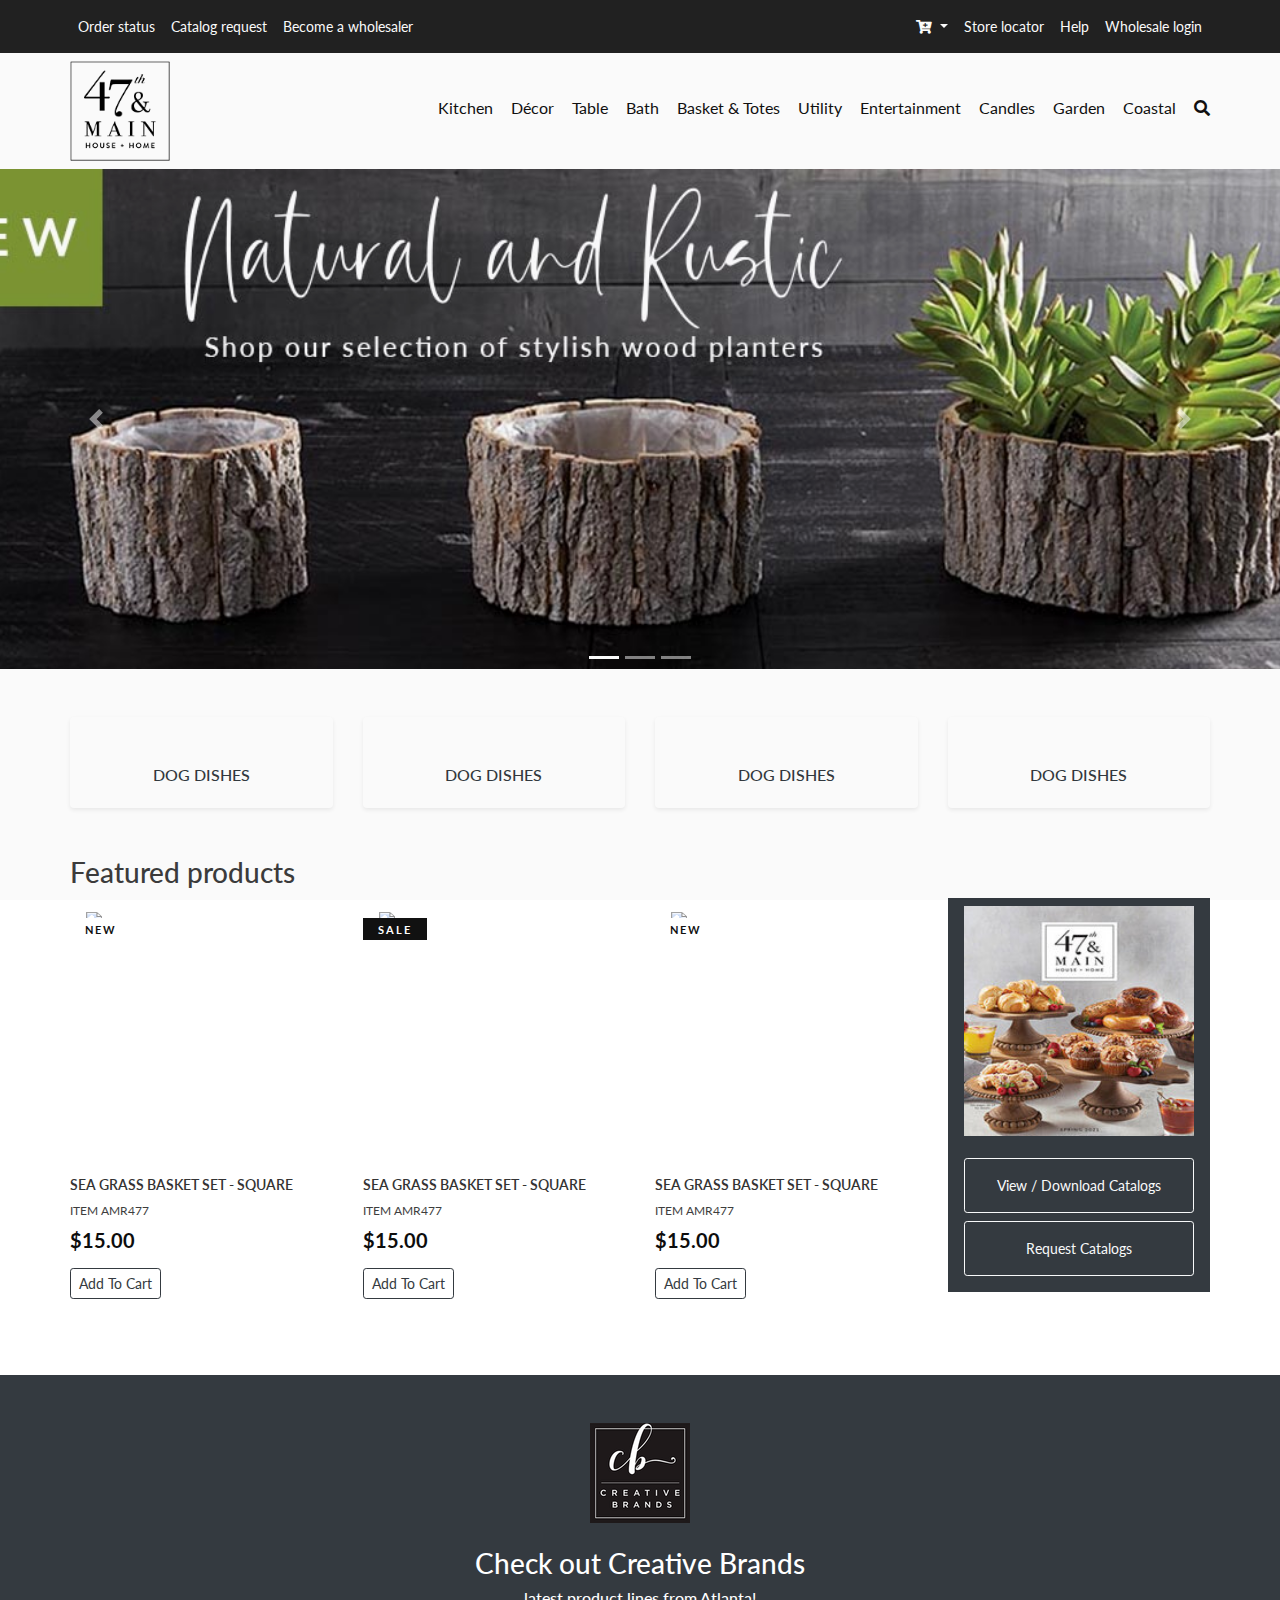
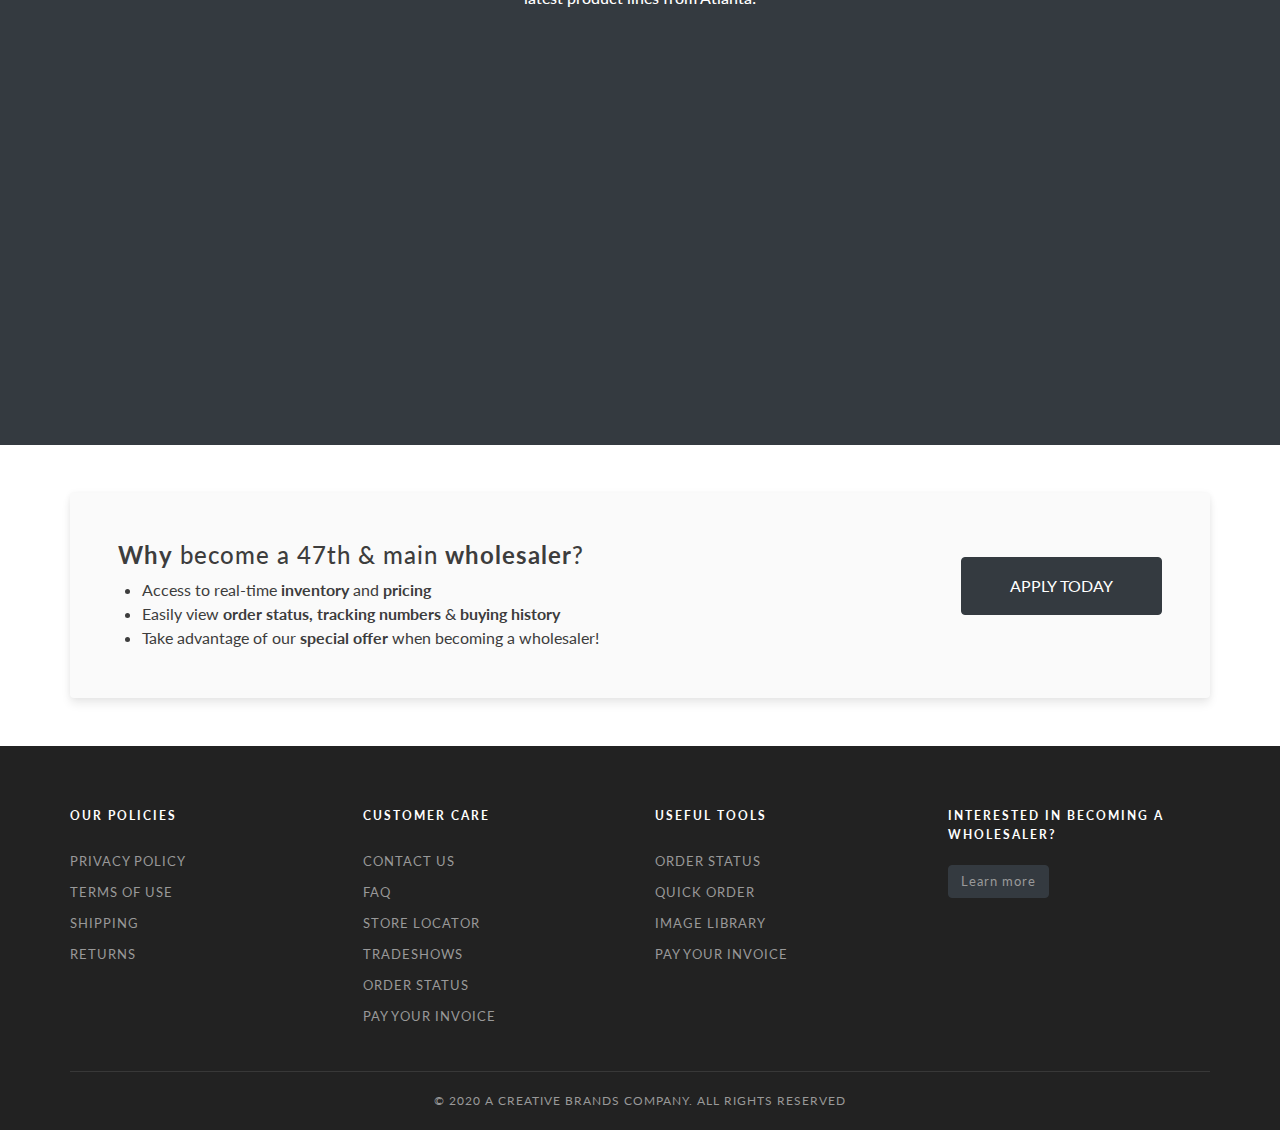
==== commit 4597f8fd: "home page ends" ====
--- a/index.html
+++ b/index.html
@@ -151,7 +151,7 @@
                                 <a class="nav-link" href="#">Help</a>
                             </li>
                             <li class="nav-item">
-                                <a class="nav-link" href="#">Wholesale login</a>
+                                <a class="nav-link" data-toggle="modal" data-target="#loginModal" href="javascript:void(0)">Wholesale login</a>
                             </li>
                         </ul>
                     </div>
@@ -1371,7 +1371,7 @@
     <!--4sections-->
     <section class="container py-5">
 
-        <div class="row pb-5 mb-4">
+        <div class="row">
             <div class="col-lg-3 col-md-6 mb-4 mb-lg-0">
                 <a href="#" class="card shadow-sm border-0 rounded">
                     <div class="card-body p-0"><img src="https://47thmain.cb-gift.com/common/regular/sub-f1-jan.jpg"
@@ -1422,290 +1422,67 @@
     <!--4section END-->
 
     <!-- Product Section Begin -->
-    <section class="product gap">
+    <section class="product">
         <div class="container">
+            <h3>Featured products</h3>
             <div class="row">
-                <div class="col-lg-12">
-                    <ul class="filter__controls">
-                        <li class="active" data-filter="*">Best Sellers</li>
-                        <li data-filter=".new-arrivals">New Arrivals</li>
-                        <li data-filter=".hot-sales">Hot Sales</li>
-                    </ul>
-                </div>
-            </div>
-            <div class="row product__filter">
-                <div class="col-lg-3 col-md-6 col-sm-6 col-md-6 col-sm-6 mix new-arrivals">
-                    <div class="product__item">
-                        <div class="product__item__pic set-bg" data-setbg="img/product/product-1.jpg">
+                <div class="col-lg-3 col-md-6 col-sm-6 col-md-6 col-sm-6">
+                    <div class="product-item new mb-3">
+                        <div class="product-item-pic">
                             <span class="label">New</span>
-                            <ul class="product__hover">
-                                <li><a href="#"><i class="far fa-heart"></i></a></li>
-                                <li><a href="#"><i class="fas fa-greater-than-equal"></i> <span>Compare</span></a></li>
-                                <li><a href="#"><i class="fas fa-search"></i></a></li>
-                            </ul>
-                        </div>
-                        <div class="product__item__text">
-                            <h6>Piqué Biker Jacket</h6>
-                            <a href="#" class="add-cart">+ Add To Cart</a>
-                            <div class="rating">
-                                <i class="fa fa-star-o"></i>
-                                <i class="fa fa-star-o"></i>
-                                <i class="fa fa-star-o"></i>
-                                <i class="fa fa-star-o"></i>
-                                <i class="fa fa-star-o"></i>
-                            </div>
-                            <h5>$67.24</h5>
-                            <div class="product__color__select">
-                                <label for="pc-1">
-                                    <input type="radio" id="pc-1">
-                                </label>
-                                <label class="active black" for="pc-2">
-                                    <input type="radio" id="pc-2">
-                                </label>
-                                <label class="grey" for="pc-3">
-                                    <input type="radio" id="pc-3">
-                                </label>
-                            </div>
+                            <a href="#" class="nav-link"><img src="https://47thmain.cb-gift.com/common/small/AMR477.JPG"
+                                    class="img-fluid"></a>
+                        </div>
+                        <div class="product-item-desc pt-3">
+                            <h6><a href="#">SEA GRASS BASKET SET - SQUARE</a></h6>
+                            <p class="mb-2">ITEM AMR477</p>
+                            <h5 class="mb-3">$15.00</h5>
+                            <a href="#" class="btn btn-sm btn-outline-dark">Add To Cart</a>
                         </div>
                     </div>
                 </div>
-                <div class="col-lg-3 col-md-6 col-sm-6 col-md-6 col-sm-6 mix hot-sales">
-                    <div class="product__item">
-                        <div class="product__item__pic set-bg" data-setbg="img/product/product-2.jpg">
-                            <ul class="product__hover">
-                                <li><a href="#"><i class="far fa-heart"></i></a></li>
-                                <li><a href="#"><i class="fas fa-greater-than-equal"></i> <span>Compare</span></a></li>
-                                <li><a href="#"><i class="fas fa-search"></i></a></li>
-                            </ul>
-                        </div>
-                        <div class="product__item__text">
-                            <h6>Piqué Biker Jacket</h6>
-                            <a href="#" class="add-cart">+ Add To Cart</a>
-                            <div class="rating">
-                                <i class="fa fa-star-o"></i>
-                                <i class="fa fa-star-o"></i>
-                                <i class="fa fa-star-o"></i>
-                                <i class="fa fa-star-o"></i>
-                                <i class="fa fa-star-o"></i>
-                            </div>
-                            <h5>$67.24</h5>
-                            <div class="product__color__select">
-                                <label for="pc-4">
-                                    <input type="radio" id="pc-4">
-                                </label>
-                                <label class="active black" for="pc-5">
-                                    <input type="radio" id="pc-5">
-                                </label>
-                                <label class="grey" for="pc-6">
-                                    <input type="radio" id="pc-6">
-                                </label>
-                            </div>
+
+                <div class="col-lg-3 col-md-6 col-sm-6 col-md-6 col-sm-6">
+                    <div class="product-item sale mb-3">
+                        <div class="product-item-pic">
+                            <span class="label">Sale</span>
+                            <a href="#" class="nav-link"><img src="https://47thmain.cb-gift.com/common/small/AMR601.JPG"
+                                    class="img-fluid"></a>
+                        </div>
+                        <div class="product-item-desc pt-3">
+                            <h6><a href="#">SEA GRASS BASKET SET - SQUARE</a></h6>
+                            <p class="mb-2">ITEM AMR477</p>
+                            <h5 class="mb-3">$15.00</h5>
+                            <a href="#" class="btn btn-sm btn-outline-dark">Add To Cart</a>
                         </div>
                     </div>
                 </div>
-                <div class="col-lg-3 col-md-6 col-sm-6 col-md-6 col-sm-6 mix new-arrivals">
-                    <div class="product__item sale">
-                        <div class="product__item__pic set-bg" data-setbg="img/product/product-3.jpg">
-                            <span class="label">Sale</span>
-                            <ul class="product__hover">
-                                <li><a href="#"><i class="far fa-heart"></i></a></li>
-                                <li><a href="#"><i class="fas fa-greater-than-equal"></i> <span>Compare</span></a></li>
-                                <li><a href="#"><i class="fas fa-search"></i></a></li>
-                            </ul>
-                        </div>
-                        <div class="product__item__text">
-                            <h6>Multi-pocket Chest Bag</h6>
-                            <a href="#" class="add-cart">+ Add To Cart</a>
-                            <div class="rating">
-                                <i class="fa fa-star"></i>
-                                <i class="fa fa-star"></i>
-                                <i class="fa fa-star"></i>
-                                <i class="fa fa-star"></i>
-                                <i class="fa fa-star-o"></i>
-                            </div>
-                            <h5>$43.48</h5>
-                            <div class="product__color__select">
-                                <label for="pc-7">
-                                    <input type="radio" id="pc-7">
-                                </label>
-                                <label class="active black" for="pc-8">
-                                    <input type="radio" id="pc-8">
-                                </label>
-                                <label class="grey" for="pc-9">
-                                    <input type="radio" id="pc-9">
-                                </label>
-                            </div>
+
+                <div class="col-lg-3 col-md-6 col-sm-6 col-md-6 col-sm-6">
+                    <div class="product-item new mb-3">
+                        <div class="product-item-pic">
+                            <span class="label">New</span>
+                            <a href="#" class="nav-link"><img src="https://47thmain.cb-gift.com/common/small/AMR480.JPG"
+                                    class="img-fluid"></a>
+                        </div>
+                        <div class="product-item-desc pt-3">
+                            <h6><a href="#">SEA GRASS BASKET SET - SQUARE</a></h6>
+                            <p class="mb-2">ITEM AMR477</p>
+                            <h5 class="mb-3">$15.00</h5>
+                            <a href="#" class="btn btn-sm btn-outline-dark">Add To Cart</a>
                         </div>
                     </div>
                 </div>
-                <div class="col-lg-3 col-md-6 col-sm-6 col-md-6 col-sm-6 mix hot-sales">
-                    <div class="product__item">
-                        <div class="product__item__pic set-bg" data-setbg="img/product/product-4.jpg">
-                            <ul class="product__hover">
-                                <li><a href="#"><i class="far fa-heart"></i></a></li>
-                                <li><a href="#"><i class="fas fa-greater-than-equal"></i> <span>Compare</span></a></li>
-                                <li><a href="#"><i class="fas fa-search"></i></a></li>
-                            </ul>
-                        </div>
-                        <div class="product__item__text">
-                            <h6>Diagonal Textured Cap</h6>
-                            <a href="#" class="add-cart">+ Add To Cart</a>
-                            <div class="rating">
-                                <i class="fa fa-star-o"></i>
-                                <i class="fa fa-star-o"></i>
-                                <i class="fa fa-star-o"></i>
-                                <i class="fa fa-star-o"></i>
-                                <i class="fa fa-star-o"></i>
-                            </div>
-                            <h5>$60.9</h5>
-                            <div class="product__color__select">
-                                <label for="pc-10">
-                                    <input type="radio" id="pc-10">
-                                </label>
-                                <label class="active black" for="pc-11">
-                                    <input type="radio" id="pc-11">
-                                </label>
-                                <label class="grey" for="pc-12">
-                                    <input type="radio" id="pc-12">
-                                </label>
-                            </div>
-                        </div>
-                    </div>
-                </div>
-                <div class="col-lg-3 col-md-6 col-sm-6 col-md-6 col-sm-6 mix new-arrivals">
-                    <div class="product__item">
-                        <div class="product__item__pic set-bg" data-setbg="img/product/product-5.jpg">
-                            <ul class="product__hover">
-                                <li><a href="#"><i class="far fa-heart"></i></a></li>
-                                <li><a href="#"><i class="fas fa-greater-than-equal"></i> <span>Compare</span></a></li>
-                                <li><a href="#"><i class="fas fa-search"></i></a></li>
-                            </ul>
-                        </div>
-                        <div class="product__item__text">
-                            <h6>Lether Backpack</h6>
-                            <a href="#" class="add-cart">+ Add To Cart</a>
-                            <div class="rating">
-                                <i class="fa fa-star-o"></i>
-                                <i class="fa fa-star-o"></i>
-                                <i class="fa fa-star-o"></i>
-                                <i class="fa fa-star-o"></i>
-                                <i class="fa fa-star-o"></i>
-                            </div>
-                            <h5>$31.37</h5>
-                            <div class="product__color__select">
-                                <label for="pc-13">
-                                    <input type="radio" id="pc-13">
-                                </label>
-                                <label class="active black" for="pc-14">
-                                    <input type="radio" id="pc-14">
-                                </label>
-                                <label class="grey" for="pc-15">
-                                    <input type="radio" id="pc-15">
-                                </label>
-                            </div>
-                        </div>
-                    </div>
-                </div>
-                <div class="col-lg-3 col-md-6 col-sm-6 col-md-6 col-sm-6 mix hot-sales">
-                    <div class="product__item sale">
-                        <div class="product__item__pic set-bg" data-setbg="img/product/product-6.jpg">
-                            <span class="label">Sale</span>
-                            <ul class="product__hover">
-                                <li><a href="#"><i class="far fa-heart"></i></a></li>
-                                <li><a href="#"><i class="fas fa-greater-than-equal"></i> <span>Compare</span></a></li>
-                                <li><a href="#"><i class="fas fa-search"></i></a></li>
-                            </ul>
-                        </div>
-                        <div class="product__item__text">
-                            <h6>Ankle Boots</h6>
-                            <a href="#" class="add-cart">+ Add To Cart</a>
-                            <div class="rating">
-                                <i class="fa fa-star"></i>
-                                <i class="fa fa-star"></i>
-                                <i class="fa fa-star"></i>
-                                <i class="fa fa-star"></i>
-                                <i class="fa fa-star-o"></i>
-                            </div>
-                            <h5>$98.49</h5>
-                            <div class="product__color__select">
-                                <label for="pc-16">
-                                    <input type="radio" id="pc-16">
-                                </label>
-                                <label class="active black" for="pc-17">
-                                    <input type="radio" id="pc-17">
-                                </label>
-                                <label class="grey" for="pc-18">
-                                    <input type="radio" id="pc-18">
-                                </label>
-                            </div>
-                        </div>
-                    </div>
-                </div>
-                <div class="col-lg-3 col-md-6 col-sm-6 col-md-6 col-sm-6 mix new-arrivals">
-                    <div class="product__item">
-                        <div class="product__item__pic set-bg" data-setbg="img/product/product-7.jpg">
-                            <ul class="product__hover">
-                                <li><a href="#"><i class="far fa-heart"></i></a></li>
-                                <li><a href="#"><i class="fas fa-greater-than-equal"></i> <span>Compare</span></a></li>
-                                <li><a href="#"><i class="fas fa-search"></i></a></li>
-                            </ul>
-                        </div>
-                        <div class="product__item__text">
-                            <h6>T-shirt Contrast Pocket</h6>
-                            <a href="#" class="add-cart">+ Add To Cart</a>
-                            <div class="rating">
-                                <i class="fa fa-star-o"></i>
-                                <i class="fa fa-star-o"></i>
-                                <i class="fa fa-star-o"></i>
-                                <i class="fa fa-star-o"></i>
-                                <i class="fa fa-star-o"></i>
-                            </div>
-                            <h5>$49.66</h5>
-                            <div class="product__color__select">
-                                <label for="pc-19">
-                                    <input type="radio" id="pc-19">
-                                </label>
-                                <label class="active black" for="pc-20">
-                                    <input type="radio" id="pc-20">
-                                </label>
-                                <label class="grey" for="pc-21">
-                                    <input type="radio" id="pc-21">
-                                </label>
-                            </div>
-                        </div>
-                    </div>
-                </div>
-                <div class="col-lg-3 col-md-6 col-sm-6 col-md-6 col-sm-6 mix hot-sales">
-                    <div class="product__item">
-                        <div class="product__item__pic set-bg" data-setbg="img/product/product-8.jpg">
-                            <ul class="product__hover">
-                                <li><a href="#"><i class="far fa-heart"></i></a></li>
-                                <li><a href="#"><i class="fas fa-greater-than-equal"></i> <span>Compare</span></a></li>
-                                <li><a href="#"><i class="fas fa-search"></i></a></li>
-                            </ul>
-                        </div>
-                        <div class="product__item__text">
-                            <h6>Basic Flowing Scarf</h6>
-                            <a href="#" class="add-cart">+ Add To Cart</a>
-                            <div class="rating">
-                                <i class="fa fa-star-o"></i>
-                                <i class="fa fa-star-o"></i>
-                                <i class="fa fa-star-o"></i>
-                                <i class="fa fa-star-o"></i>
-                                <i class="fa fa-star-o"></i>
-                            </div>
-                            <h5>$26.28</h5>
-                            <div class="product__color__select">
-                                <label for="pc-22">
-                                    <input type="radio" id="pc-22">
-                                </label>
-                                <label class="active black" for="pc-23">
-                                    <input type="radio" id="pc-23">
-                                </label>
-                                <label class="grey" for="pc-24">
-                                    <input type="radio" id="pc-24">
-                                </label>
-                            </div>
+
+                <div class="col-lg-3 col-md-6 col-sm-6 col-md-6 col-sm-6">
+                    <div class="product-item sale mb-3 bg-dark">
+                        <div class="product-item-pic">
+                            <!-- <span class="label">Sale</span> -->
+                            <a href="#" class="nav-link"><img src="img/sidebar-banner.jpg" class="w-100"></a>
+                        </div>
+                        <div class="product-item-desc px-3 pb-3">
+                            <a href="#" class="btn btn-sm btn-block btn-outline-light p-3">View / Download Catalogs</a>
+                            <a href="#" class="btn btn-sm btn-block btn-outline-light p-3">Request Catalogs</a>
                         </div>
                     </div>
                 </div>
@@ -1724,7 +1501,8 @@
                 </div>
 
                 <div class="video-iframe text-center mt-4">
-                    <iframe src="https://player.vimeo.com/video/438018013" width="640" height="360" frameborder="0" allow="autoplay; fullscreen" allowfullscreen></iframe>
+                    <iframe src="https://player.vimeo.com/video/438018013" width="640" height="360" frameborder="0"
+                        allow="autoplay; fullscreen" allowfullscreen></iframe>
                 </div>
             </div>
         </div>
@@ -1831,6 +1609,28 @@
     </div>
     <!-- Search End -->
 
+    <!-- Modal -->
+    <div class="modal fade" id="loginModal" tabindex="-1" role="dialog" aria-labelledby="loginModalLabel"
+        aria-hidden="true">
+        <div class="modal-dialog" role="document">
+            <div class="modal-content">
+                <div class="modal-header">
+                    <h5 class="modal-title" id="loginModalLabel">Modal title</h5>
+                    <button type="button" class="close" data-dismiss="modal" aria-label="Close">
+                        <span aria-hidden="true">&times;</span>
+                    </button>
+                </div>
+                <div class="modal-body">
+                    ...
+                </div>
+                <div class="modal-footer">
+                    <button type="button" class="btn btn-secondary" data-dismiss="modal">Close</button>
+                    <button type="button" class="btn btn-primary">Save changes</button>
+                </div>
+            </div>
+        </div>
+    </div>
+
     <!-- Js Plugins -->
     <script src="https://code.jquery.com/jquery-3.5.1.min.js"></script>
     <script src="https://stackpath.bootstrapcdn.com/bootstrap/4.5.2/js/bootstrap.bundle.min.js"></script>
--- a/css/style.css
+++ b/css/style.css
@@ -18,11 +18,6 @@
 ul, ol {
 	padding: 0;
 	margin: 0;
-}
-
-.gap {
-	padding-top: 100px;
-	padding-bottom: 100px;
 }
 
 /* Preloder */
@@ -414,50 +409,31 @@
 	color: #111111;
 }
 
-.product__item {
+.product-item {
 	overflow: hidden;
-	margin-bottom: 40px;
-}
-
-.product__item.sale .product__item__pic .label {
+	/* margin-bottom: 40px; */
+}
+
+.product-item.sale .product-item-pic .label {
 	color: #ffffff;
 	background: #111111;
 }
 
-.product__item.sale .product__item__text .rating i {
+.product-item.sale .product-item-desc .rating i {
 	color: #f7941d;
 }
 
-.product__item.sale .product__item__text .rating i:nth-last-child(1) {
-	color: #b7b7b7;
-}
-
-.product__item:hover .product__item__pic .product__hover {
-	right: 20px;
-	opacity: 1;
-}
-
-.product__item:hover .product__item__text a {
-	top: 22px;
-	opacity: 1;
-	visibility: visible;
-}
-
-.product__item:hover .product__item__text h6 {
-	opacity: 0;
-}
-
-.product__item:hover .product__item__text .product__color__select {
-	opacity: 1;
-}
-
-.product__item__pic {
+.product-item.sale .product-item-desc .rating i:nth-last-child(1) {
+	color: #b7b7b7;
+}
+
+.product-item-pic {
 	height: 260px;
 	position: relative;
 	background-position: center center;
 }
 
-.product__item__pic .label {
+.product-item-pic .label {
 	color: #111111;
 	font-size: 11px;
 	font-weight: 700;
@@ -471,85 +447,13 @@
 	top: 20px;
 }
 
-.product__item__pic .product__hover {
-	position: absolute;
-	right: -200px;
-	top: 20px;
-	-webkit-transition: all, 0.8s;
-	-o-transition: all, 0.8s;
-	transition: all, 0.8s;
-}
-
-.product__item__pic .product__hover li {
-	list-style: none;
-	margin-bottom: 10px;
+.product-item-desc {
 	position: relative;
 }
 
-.product__item__pic .product__hover li:hover span {
-	opacity: 1;
-	visibility: visible;
-}
-
-.product__item__pic .product__hover li span {
-	color: #ffffff;
-	background: #111111;
-	display: inline-block;
-	padding: 4px 10px;
-	font-size: 12px;
-	position: absolute;
-	left: -78px;
-	top: 5px;
-	z-index: 1;
-	opacity: 0;
-	visibility: hidden;
-	-webkit-transition: all, 0.3s;
-	-o-transition: all, 0.3s;
-	transition: all, 0.3s;
-}
-
-.product__item__pic .product__hover li span:after {
-	position: absolute;
-	right: -2px;
-	top: 5px;
-	height: 15px;
-	width: 15px;
-	background: #111111;
-	content: "";
-	-webkit-transform: rotate(45deg);
-	-ms-transform: rotate(45deg);
-	transform: rotate(45deg);
-	z-index: -1;
-}
-
-.product__item__pic .product__hover li img {
-	background: #ffffff;
-	padding: 10px;
-	display: inline-block;
-}
-
-.product__item__text {
-	padding-top: 25px;
-	position: relative;
-}
-
-.product__item__text a {
-	font-size: 15px;
-	color: #e53637;
-	font-weight: 700;
-	position: absolute;
-	left: 0;
-	top: 0;
-	opacity: 0;
-	visibility: hidden;
-	-webkit-transition: all, 0.3s;
-	-o-transition: all, 0.3s;
-	transition: all, 0.3s;
-}
-
-.product__item__text h6 {
-	color: #111111;
-	font-size: 15px;
+.product-item-desc h6 a {
+	color: #333;
+	font-size: 14px;
 	font-weight: 600;
 	margin-bottom: 5px;
 	-webkit-transition: all, 0.3s;
@@ -557,70 +461,19 @@
 	transition: all, 0.3s;
 }
 
-.product__item__text .rating {
-	margin-bottom: 6px;
-}
-
-.product__item__text .rating i {
-	font-size: 14px;
-	color: #b7b7b7;
-	margin-right: -5px;
-}
-
-.product__item__text h5 {
+.product-item-desc h6 a:hover
+{
+	color:#000;
+}
+
+.product-item-desc p
+{
+	font-size: 12px;
+}
+
+.product-item-desc h5 {
 	color: #0d0d0d;
 	font-weight: 700;
-}
-
-.product__item__text .product__color__select {
-	position: absolute;
-	right: 0;
-	bottom: 0;
-	opacity: 0;
-	-webkit-transition: all, 0.5s;
-	-o-transition: all, 0.5s;
-	transition: all, 0.5s;
-}
-
-.product__item__text .product__color__select label {
-	display: inline-block;
-	height: 12px;
-	width: 12px;
-	background: #5e64d1;
-	border-radius: 50%;
-	margin-bottom: 0;
-	margin-right: 5px;
-	position: relative;
-	cursor: pointer;
-}
-
-.product__item__text .product__color__select label.black {
-	background: #404a47;
-}
-
-.product__item__text .product__color__select label.grey {
-	background: #d5a667;
-}
-
-.product__item__text .product__color__select label.active:after {
-	opacity: 1;
-}
-
-.product__item__text .product__color__select label:after {
-	position: absolute;
-	left: -3px;
-	top: -3px;
-	height: 18px;
-	width: 18px;
-	border: 1px solid #b9b9b9;
-	content: "";
-	border-radius: 50%;
-	opacity: 0;
-}
-
-.product__item__text .product__color__select label input {
-	position: absolute;
-	visibility: hidden;
 }
 
 /*---------------------
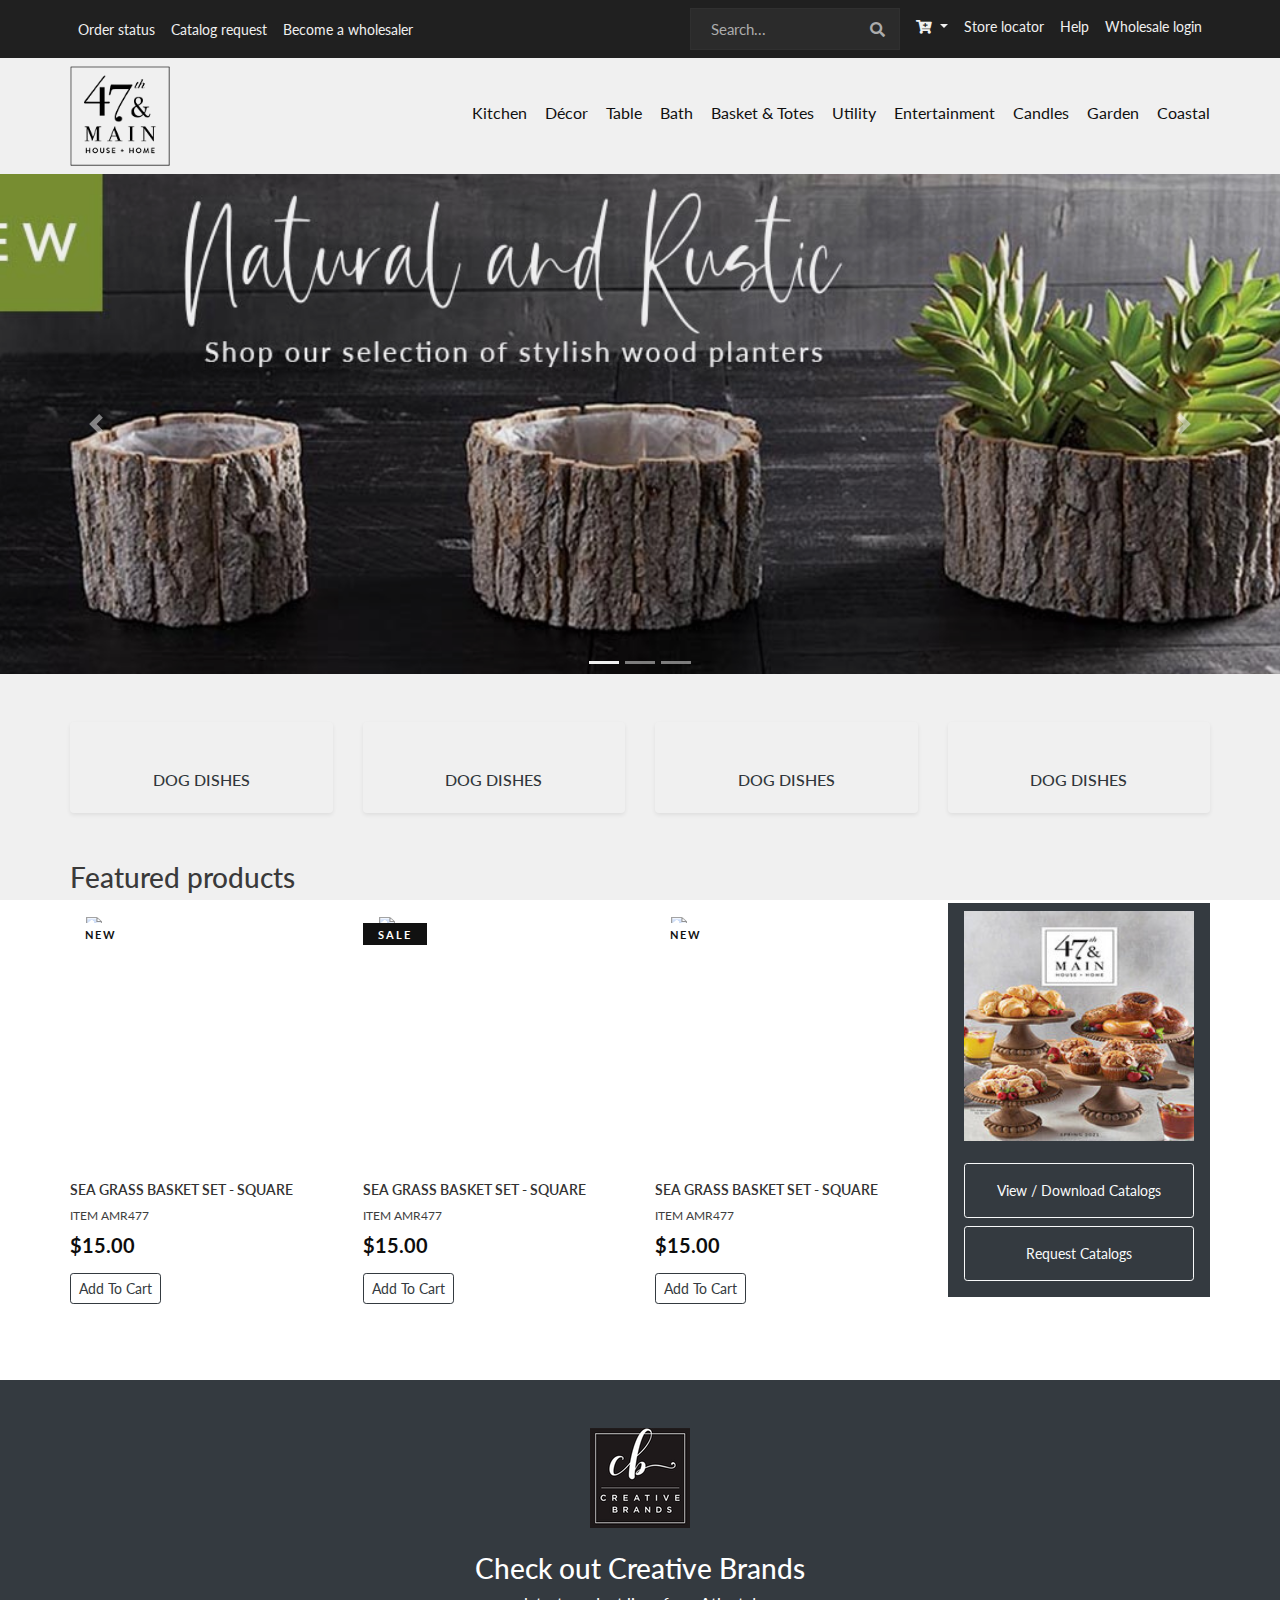
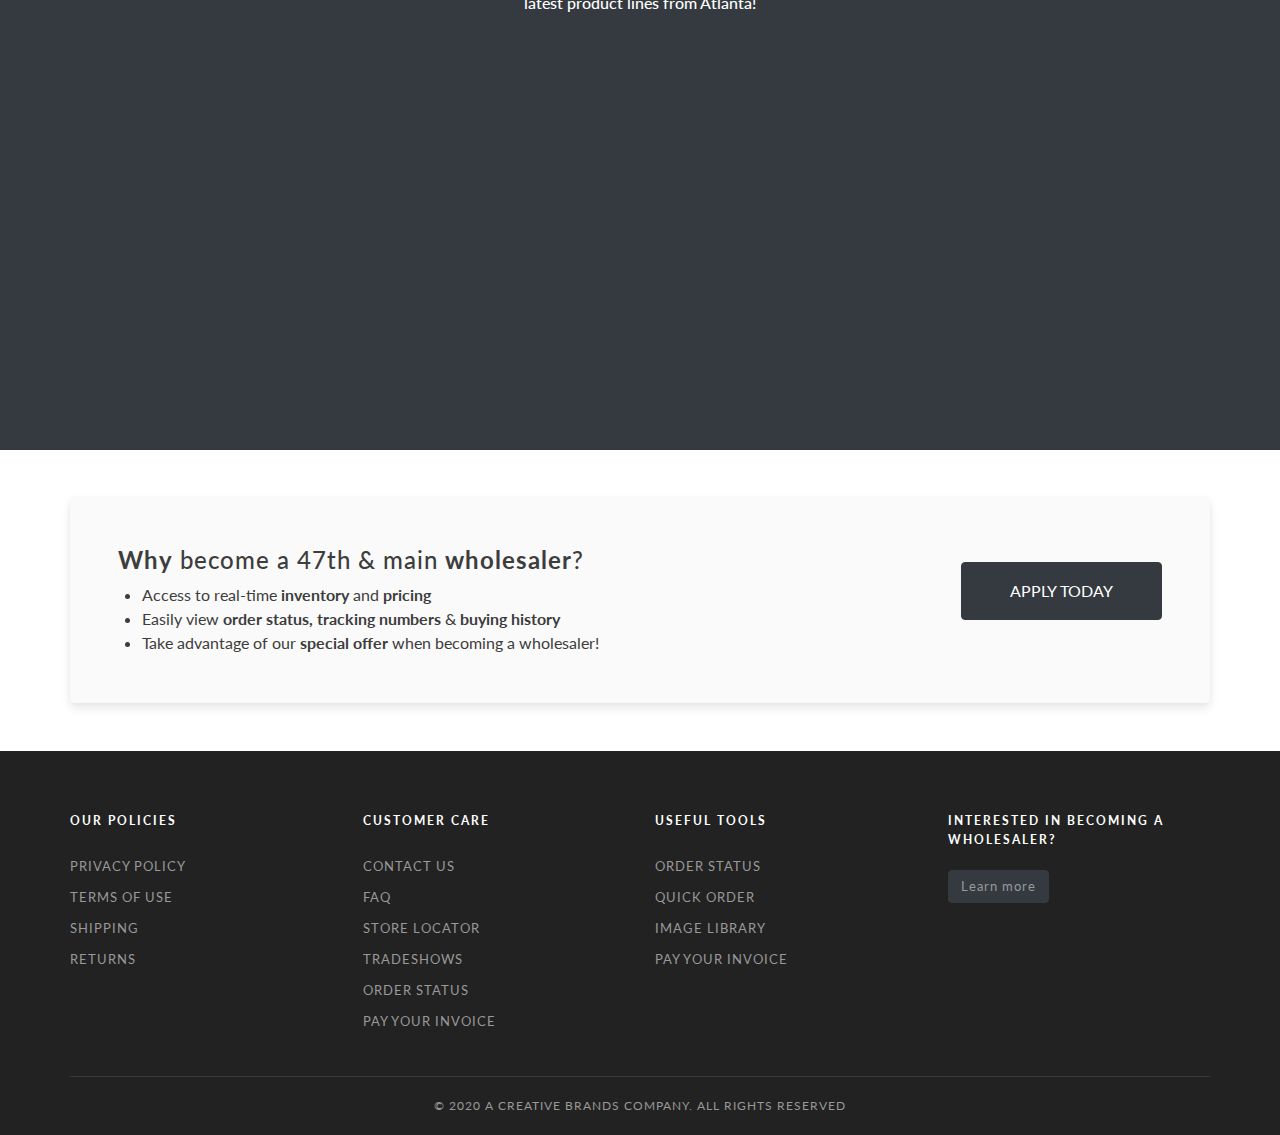
==== commit 03dda692: "search update" ====
--- a/index.html
+++ b/index.html
@@ -31,11 +31,11 @@
     <div class="offcanvas-menu-overlay"></div>
     <div class="offcanvas-menu-wrapper">
 
-        <div class="offcanvas__nav__option">
+        <!-- <div class="offcanvas__nav__option">
             <a class="search-switch text-dark" href="#"><i class="fas fa-search"></i></a>
             <a class="text-dark" href="#"><i class="fas fa-cart-plus"></i> <span
                     class="badge badge-pill badge-danger">3</span></a>
-        </div>
+        </div> -->
         <div id="responsive-menu-wrap"></div>
         <hr />
         <div class="offcanvas__links">
@@ -83,6 +83,15 @@
                         </ul>
 
                         <ul class="navbar-nav ml-auto my-2 my-lg-0">
+
+                            <li class="nav-item">
+                                <div class="sidebar-search mb-0 mr-2">
+                                    <form action="#">
+                                        <input type="text" placeholder="Search...">
+                                        <button type="submit"><i class="fas fa-search"></i></button>
+                                    </form>
+                                </div>
+                            </li>
 
                             <li class="nav-item cart-dropdown dropdown">
                                 <a class="nav-link dropdown-toggle" href="#" role="button" data-toggle="dropdown"
@@ -1253,11 +1262,15 @@
                                     </li>
                                 </ul>
                             </li>
-                            <li class="hide-collapse"><a class="search-switch color-dark" href="#"><i
-                                        class="fas fa-search"></i></a></li>
+                            <!-- <li class="hide-collapse"><a class="search-switch text-dark" href="#"><i
+                                        class="fas fa-search"></i></a></li> -->
                         </ul>
                     </nav>
                 </div>
+            </div>
+            <div class="mobile-search">
+                <a class="search-switch text-dark" href="#"><i
+                    class="fas fa-search"></i></a>
             </div>
             <div class="mobile-cart">
                 <div class="nav-item cart-dropdown dropdown">
@@ -1636,11 +1649,8 @@
     <script src="https://stackpath.bootstrapcdn.com/bootstrap/4.5.2/js/bootstrap.bundle.min.js"></script>
     <script src="js/jquery.nice-select.min.js"></script>
     <script src="js/jquery.nicescroll.min.js"></script>
-    <script src="js/jquery.magnific-popup.min.js"></script>
-    <!-- <script src="js/jquery.countdown.min.js"></script> -->
+    <!-- <script src="js/jquery.magnific-popup.min.js"></script> -->
     <script src="js/jquery.slicknav.js"></script>
-    <!-- <script src="js/mixitup.min.js"></script> -->
-    <!-- <script src="js/owl.carousel.min.js"></script> -->
     <script src="js/main.js"></script>
 </body>
 
--- a/css/style.css
+++ b/css/style.css
@@ -186,9 +186,10 @@
 }
 
 .main_nav ul>li:hover>.dropdown {
-	top: 32px;
+	top: 30px;
 	opacity: 1;
-	visibility: visible;
+	display: block;
+	/* visibility: visible; */
 }
 
 .main_nav ul li:last-child {
@@ -205,7 +206,8 @@
 	padding: 5px 0;
 	z-index: 9999;
 	opacity: 0;
-	visibility: hidden;
+	/* visibility: hidden; */
+	display: none;
 	-webkit-transition: all, 0.3s;
 	-o-transition: all, 0.3s;
 	transition: all, 0.3s;
@@ -271,7 +273,7 @@
 	display: none;
 }
 
-.canvas__open, .mobile-cart {
+.canvas__open, .mobile-cart, .mobile-search {
 	display: none;
 }
 
@@ -461,13 +463,11 @@
 	transition: all, 0.3s;
 }
 
-.product-item-desc h6 a:hover
-{
-	color:#000;
-}
-
-.product-item-desc p
-{
+.product-item-desc h6 a:hover {
+	color: #000;
+}
+
+.product-item-desc p {
 	font-size: 12px;
 }
 
@@ -476,23 +476,21 @@
 	font-weight: 700;
 }
 
-/*---------------------
-  Shop
------------------------*/
-
-.shop__sidebar {
+/* category  */
+
+.shop-sidebar {
 	padding-right: 20px;
 }
 
-.shop__sidebar__search {
+.sidebar-search {
 	margin-bottom: 45px;
 }
 
-.shop__sidebar__search form {
+.sidebar-search form {
 	position: relative;
 }
 
-.shop__sidebar__search form input {
+.sidebar-search form input {
 	width: 100%;
 	font-size: 15px;
 	color: #b7b7b7;
@@ -501,27 +499,32 @@
 	height: 42px;
 }
 
-.shop__sidebar__search form input::-webkit-input-placeholder {
-	color: #b7b7b7;
-}
-
-.shop__sidebar__search form input::-moz-placeholder {
-	color: #b7b7b7;
-}
-
-.shop__sidebar__search form input:-ms-input-placeholder {
-	color: #b7b7b7;
-}
-
-.shop__sidebar__search form input::-ms-input-placeholder {
-	color: #b7b7b7;
-}
-
-.shop__sidebar__search form input::placeholder {
-	color: #b7b7b7;
-}
-
-.shop__sidebar__search form button {
+.sidebar-search form input::-webkit-input-placeholder {
+	color: #b7b7b7;
+}
+
+.sidebar-search form input::-moz-placeholder {
+	color: #b7b7b7;
+}
+
+.sidebar-search form input:-ms-input-placeholder {
+	color: #b7b7b7;
+}
+
+.sidebar-search form input::-ms-input-placeholder {
+	color: #b7b7b7;
+}
+
+.sidebar-search form input::placeholder {
+	color: #b7b7b7;
+}
+
+.header .sidebar-search form input {
+	background: #716f6f24;
+	border: 1px solid #333;
+}
+
+.sidebar-search form button {
 	color: #b7b7b7;
 	font-size: 15px;
 	border: none;
@@ -533,33 +536,37 @@
 	height: 100%;
 }
 
-.shop__sidebar__accordion .card {
+.sidebar-accordion .card {
 	border: none;
 	border-radius: 0;
 	margin-bottom: 25px;
-}
-
-.shop__sidebar__accordion .card:last-child {
+	box-shadow: none;
+}
+
+.sidebar-accordion .card:hover {
+	transform: none;
+}
+
+.sidebar-accordion .card:last-child {
 	margin-bottom: 0;
 }
 
-.shop__sidebar__accordion .card:last-child .card-body {
+.sidebar-accordion .card:last-child .card-body {
 	padding-bottom: 0;
 	border-bottom: none;
 }
 
-.shop__sidebar__accordion .card-body {
+.sidebar-accordion .card-body {
 	padding: 0;
 	padding-top: 10px;
 	padding-bottom: 20px;
-	border-bottom: 1px solid #e5e5e5;
-}
-
-.shop__sidebar__accordion .card-heading {
+}
+
+.sidebar-accordion .card-heading {
 	cursor: pointer;
 }
 
-.shop__sidebar__accordion .card-heading a {
+.sidebar-accordion .card-heading a {
 	color: #111111;
 	font-size: 16px;
 	font-weight: 700;
@@ -567,15 +574,15 @@
 	display: block;
 }
 
-.shop__sidebar__categories ul, .shop__sidebar__price ul, .shop__sidebar__brand ul {
+.shop-sidebar__categories ul, .shop-sidebar__price ul, .shop-sidebar__brand ul {
 	height: 225px;
 }
 
-.shop__sidebar__categories ul li, .shop__sidebar__price ul li, .shop__sidebar__brand ul li {
+.shop-sidebar__categories ul li, .shop-sidebar__price ul li, .shop-sidebar__brand ul li {
 	list-style: none;
 }
 
-.shop__sidebar__categories ul li a, .shop__sidebar__price ul li a, .shop__sidebar__brand ul li a {
+.shop-sidebar__categories ul li a, .shop-sidebar__price ul li a, .shop-sidebar__brand ul li a {
 	color: #b7b7b7;
 	font-size: 15px;
 	line-height: 32px;
@@ -584,118 +591,23 @@
 	transition: all, 0.3s;
 }
 
-.shop__sidebar__categories ul li a:hover, .shop__sidebar__price ul li a:hover, .shop__sidebar__brand ul li a:hover {
+.shop-sidebar__categories ul li a:hover, .shop-sidebar__price ul li a:hover, .shop-sidebar__brand ul li a:hover {
 	color: #111111;
 }
 
-.shop__sidebar__brand ul {
+.shop-sidebar__brand ul {
 	height: auto;
 }
 
-.shop__sidebar__price ul {
+.shop-sidebar__price ul {
 	height: auto;
 }
 
-.shop__sidebar__size {
+.sidebar-tags {
 	padding-top: 15px;
 }
 
-.shop__sidebar__size label {
-	color: #111111;
-	font-size: 15px;
-	font-weight: 700;
-	text-transform: uppercase;
-	display: inline-block;
-	border: 1px solid #e5e5e5;
-	padding: 6px 25px;
-	margin-bottom: 10px;
-	margin-right: 5px;
-	cursor: pointer;
-}
-
-.shop__sidebar__size label.active {
-	background: #111111;
-	color: #ffffff;
-	border-color: #111111;
-}
-
-.shop__sidebar__size label input {
-	position: absolute;
-	visibility: hidden;
-}
-
-.shop__sidebar__color {
-	padding-top: 15px;
-}
-
-.shop__sidebar__color label {
-	height: 30px;
-	width: 30px;
-	border-radius: 50%;
-	position: relative;
-	margin-right: 10px;
-	display: inline-block;
-	margin-bottom: 10px;
-	cursor: pointer;
-}
-
-.shop__sidebar__color label.c-1 {
-	background: #0b090c;
-}
-
-.shop__sidebar__color label.c-2 {
-	background: #20315f;
-}
-
-.shop__sidebar__color label.c-3 {
-	background: #f1af4d;
-}
-
-.shop__sidebar__color label.c-4 {
-	background: #636068;
-}
-
-.shop__sidebar__color label.c-5 {
-	background: #57594d;
-}
-
-.shop__sidebar__color label.c-6 {
-	background: #e8bac4;
-}
-
-.shop__sidebar__color label.c-7 {
-	background: #d6c1d7;
-}
-
-.shop__sidebar__color label.c-8 {
-	background: #ed1c24;
-}
-
-.shop__sidebar__color label.c-9 {
-	background: #ffffff;
-}
-
-.shop__sidebar__color label:after {
-	position: absolute;
-	left: -3px;
-	top: -3px;
-	height: 36px;
-	width: 36px;
-	border: 1px solid #e5e5e5;
-	content: "";
-	border-radius: 50%;
-}
-
-.shop__sidebar__color label input {
-	position: absolute;
-	visibility: hidden;
-}
-
-.shop__sidebar__tags {
-	padding-top: 15px;
-}
-
-.shop__sidebar__tags a {
+.sidebar-tags a {
 	color: #404040;
 	font-size: 13px;
 	font-weight: 700;
@@ -710,54 +622,54 @@
 	transition: all, 0.3s;
 }
 
-.shop__sidebar__tags a:hover {
+.sidebar-tags a:hover {
 	background: #111111;
 	color: #ffffff;
 }
 
-.shop__sidebar__accordion .card-heading a:after, .shop__sidebar__accordion .card-heading>a.active[aria-expanded=false]:after {
-	content: "";
-	font-family: "FontAwesome";
-	font-size: 24px;
+.sidebar-accordion .card-heading a:after, .sidebar-accordion .card-heading>a.active[aria-expanded=false]:after {
+	font-family: "Font Awesome 5 Free";
+	content: "\f078";
+	font-size: 18px;
 	font-weight: 700;
-	color: #111111;
+	color: #222;
 	position: absolute;
 	right: 0;
 	top: 2px;
 	line-height: 20px;
 }
 
-.shop__sidebar__accordion .card-heading.active a:after {
-	content: "";
-	font-family: "FontAwesome";
-	font-size: 24px;
+.sidebar-accordion .card-heading.active a:after {
+	font-family: "Font Awesome 5 Free";
+	content: "\f077";
+	font-size: 18px;
 	font-weight: 700;
-	color: #111111;
+	color: #222;
 	position: absolute;
 	right: 0;
 	top: 2px;
 	line-height: 20px;
 }
 
-.shop__product__option {
+.product-option {
 	margin-bottom: 45px;
 }
 
-.shop__product__option p {
+.product-option p {
 	color: #111111;
 	margin-bottom: 0;
 }
 
-.shop__product__option__right {
+.product-option-right {
 	text-align: right;
 }
 
-.shop__product__option__right p {
+.product-option-right p {
 	display: inline-block;
 	margin-bottom: 0;
 }
 
-.shop__product__option__right .nice-select {
+.product-option-right .nice-select {
 	float: none;
 	display: inline-block;
 	padding: 0;
@@ -767,7 +679,7 @@
 	padding-right: 28px;
 }
 
-.shop__product__option__right .nice-select:after {
+.product-option-right .nice-select:after {
 	border-bottom: 1.5px solid #111111;
 	border-right: 1.5px solid #111111;
 	height: 8px;
@@ -775,43 +687,42 @@
 	width: 8px;
 }
 
-.shop__product__option__right .nice-select span {
+.product-option-right .nice-select span {
 	color: #111111;
 	font-size: 15px;
 	font-weight: 700;
 }
 
-.shop__product__option__right .nice-select .list {
+.product-option-right .nice-select .list {
 	border-radius: 0;
 }
 
-.product__pagination {
-	padding-top: 25px;
+.pro-pagination {
 	text-align: center;
 }
 
-.product__pagination a {
+.pro-pagination a {
 	display: inline-block;
-	font-size: 16px;
+	font-size: 14px;
 	font-weight: 700;
 	color: #111111;
-	height: 30px;
-	width: 30px;
+	height: 32px;
+	width: 32px;
 	border: 1px solid transparent;
 	border-radius: 50%;
 	line-height: 30px;
 	text-align: center;
 }
 
-.product__pagination a.active {
+.pro-pagination a.active {
 	border-color: #111111;
 }
 
-.product__pagination a:hover {
+.pro-pagination a:hover {
 	border-color: #111111;
 }
 
-.product__pagination span {
+.pro-pagination span {
 	display: inline-block;
 	font-size: 16px;
 	font-weight: 700;
@@ -820,443 +731,7 @@
 	padding-right: 15px;
 }
 
-/*---------------------
-  Shop
------------------------*/
-
-.product__details__pic {
-	text-align: center;
-	background: #f3f2ee;
-	padding: 40px 0 60px;
-	margin-bottom: 100px;
-}
-
-.product__details__pic .nav-tabs {
-	border-bottom: none;
-	width: 105px;
-}
-
-.product__details__pic .nav-tabs .nav-item {
-	margin-bottom: 10px;
-}
-
-.product__details__pic .nav-tabs .nav-item:last-child {
-	margin-bottom: 0;
-}
-
-.product__details__pic .nav-tabs .nav-item .nav-link {
-	padding: 0;
-	display: block;
-}
-
-.product__details__pic .nav-tabs .nav-item .nav-link .product__thumb__pic {
-	height: 120px;
-	width: 95px;
-	display: -webkit-box;
-	display: -ms-flexbox;
-	display: flex;
-	-webkit-box-align: center;
-	-ms-flex-align: center;
-	align-items: center;
-	-webkit-box-pack: center;
-	-ms-flex-pack: center;
-	justify-content: center;
-}
-
-.product__details__pic .nav-tabs .nav-item .nav-link .product__thumb__pic i {
-	height: 56px;
-	width: 56px;
-	border: 4px solid #ffffff;
-	border-radius: 50%;
-	font-size: 20px;
-	color: #ffffff;
-	line-height: 48px;
-	display: inline-block;
-	text-align: center;
-}
-
-.product__details__pic .nav-tabs .nav-item.show .nav-link, .product__details__pic .nav-tabs .nav-link.active {
-	background-color: transparent;
-	border-color: transparent;
-}
-
-.product__details__breadcrumb {
-	margin-bottom: 30px;
-}
-
-.product__details__breadcrumb a {
-	font-size: 15px;
-	color: #111111;
-	margin-right: 18px;
-	display: inline-block;
-	position: relative;
-}
-
-.product__details__breadcrumb a:after {
-	position: absolute;
-	right: -14px;
-	top: 0;
-	content: "";
-	font-family: "FontAwesome";
-}
-
-.product__details__breadcrumb span {
-	font-size: 15px;
-	color: #b7b7b7;
-	display: inline-block;
-}
-
-.product__details__pic__item {
-	position: relative;
-}
-
-.product__details__pic__item a {
-	height: 56px;
-	width: 56px;
-	border: 4px solid #ffffff;
-	border-radius: 50%;
-	font-size: 20px;
-	color: #ffffff;
-	line-height: 48px;
-	text-align: center;
-	display: inline-block;
-	position: absolute;
-	left: 50%;
-	top: 50%;
-	margin-top: -28px;
-	margin-left: -28px;
-}
-
-.product__details__text {
-	text-align: center;
-}
-
-.product__details__text h4 {
-	color: #111111;
-	font-weight: 700;
-	margin-bottom: 10px;
-}
-
-.product__details__text .rating {
-	margin-bottom: 20px;
-}
-
-.product__details__text .rating i {
-	font-size: 15px;
-	color: #f7941d;
-	display: inline-block;
-	margin-right: -5px;
-}
-
-.product__details__text .rating span {
-	display: inline-block;
-	color: #3d3d3d;
-	margin-left: 5px;
-}
-
-.product__details__text h3 {
-	color: #0d0d0d;
-	font-weight: 700;
-	margin-bottom: 16px;
-}
-
-.product__details__text h3 span {
-	color: #b7b7b7;
-	font-size: 20px;
-	font-weight: 400;
-	margin-left: 10px;
-	text-decoration: line-through;
-}
-
-.product__details__text p {
-	margin-bottom: 35px;
-}
-
-.product__details__option {
-	margin-bottom: 30px;
-}
-
-.product__details__option__size {
-	display: inline-block;
-	margin-right: 50px;
-}
-
-.product__details__option__size span {
-	color: #111111;
-	display: inline-block;
-	margin-right: 10px;
-}
-
-.product__details__option__size label {
-	color: #111111;
-	font-size: 15px;
-	font-weight: 700;
-	text-transform: uppercase;
-	display: inline-block;
-	border: 1px solid #e5e5e5;
-	padding: 6px 15px;
-	margin-bottom: 0;
-	margin-right: 5px;
-	cursor: pointer;
-}
-
-.product__details__option__size label.active {
-	background: #111111;
-	color: #ffffff;
-	border-color: #111111;
-}
-
-.product__details__option__size label input {
-	position: absolute;
-	visibility: hidden;
-}
-
-.product__details__option__color {
-	display: inline-block;
-	position: relative;
-	top: 10px;
-}
-
-.product__details__option__color span {
-	color: #111111;
-	display: inline-block;
-	margin-right: 10px;
-	position: relative;
-	top: -9px;
-}
-
-.product__details__option__color label {
-	height: 30px;
-	width: 30px;
-	border-radius: 50%;
-	position: relative;
-	margin-right: 10px;
-	margin-bottom: 0;
-	display: inline-block;
-	cursor: pointer;
-}
-
-.product__details__option__color label.c-1 {
-	background: #0b090c;
-}
-
-.product__details__option__color label.c-2 {
-	background: #20315f;
-}
-
-.product__details__option__color label.c-3 {
-	background: #f1af4d;
-}
-
-.product__details__option__color label.c-4 {
-	background: #ed1c24;
-}
-
-.product__details__option__color label.c-9 {
-	background: #ffffff;
-}
-
-.product__details__option__color label:after {
-	position: absolute;
-	left: -3px;
-	top: -3px;
-	height: 36px;
-	width: 36px;
-	border: 1px solid #e5e5e5;
-	content: "";
-	border-radius: 50%;
-}
-
-.product__details__option__color label input {
-	position: absolute;
-	visibility: hidden;
-}
-
-.product__details__cart__option {
-	margin-bottom: 25px;
-}
-
-.product__details__cart__option .quantity {
-	display: inline-block;
-	margin-right: 20px;
-}
-
-.product__details__cart__option .quantity .pro-qty {
-	width: 100px;
-	height: 40px;
-	border: 1px solid #e5e5e5;
-	position: relative;
-}
-
-.product__details__cart__option .quantity .pro-qty input {
-	color: #0d0d0d;
-	font-size: 15px;
-	font-weight: 700;
-	width: 70px;
-	height: 100%;
-	text-align: center;
-	border: none;
-}
-
-.product__details__cart__option .quantity .pro-qty .qtybtn {
-	font-size: 18px;
-	color: #0d0d0d;
-	position: absolute;
-	right: 15px;
-	top: 3px;
-	height: 10px;
-	width: 10px;
-	cursor: pointer;
-	font-weight: 600;
-}
-
-.product__details__cart__option .quantity .pro-qty .qtybtn.inc {
-	top: 16px;
-}
-
-.product__details__btns__option {
-	margin-bottom: 40px;
-}
-
-.product__details__btns__option a {
-	display: inline-block;
-	font-size: 13px;
-	color: #3d3d3d;
-	letter-spacing: 2px;
-	text-transform: uppercase;
-	font-weight: 700;
-	margin-right: 20px;
-}
-
-.product__details__btns__option a:last-child {
-	margin-right: 0;
-}
-
-.product__details__last__option h5 {
-	color: #111111;
-	font-weight: 700;
-	font-size: 20px;
-	position: relative;
-	margin-bottom: 26px;
-}
-
-.product__details__last__option h5 span {
-	background: #ffffff;
-	padding: 0 30px;
-}
-
-.product__details__last__option h5:before {
-	position: absolute;
-	left: 0;
-	right: 0;
-	top: 10px;
-	height: 1px;
-	width: 460px;
-	background: #e5e5e5;
-	content: "";
-	z-index: -1;
-	margin: 0 auto;
-}
-
-.product__details__last__option ul {
-	padding-top: 40px;
-}
-
-.product__details__last__option ul li {
-	list-style: none;
-	font-size: 15px;
-	color: #111111;
-	font-weight: 700;
-	line-height: 30px;
-}
-
-.product__details__last__option ul li span {
-	font-weight: 400;
-	color: #b7b7b7;
-}
-
-.product__details__tab {
-	padding-top: 60px;
-}
-
-.product__details__tab .nav-tabs {
-	border-bottom: 1px solid #e5e5e5;
-	-webkit-box-pack: center;
-	-ms-flex-pack: center;
-	justify-content: center;
-}
-
-.product__details__tab .nav-tabs .nav-item {
-	margin-right: 50px;
-}
-
-.product__details__tab .nav-tabs .nav-item:last-child {
-	margin-right: 0;
-}
-
-.product__details__tab .nav-tabs .nav-item .nav-link {
-	font-size: 20px;
-	color: #b7b7b7;
-	padding: 0;
-	border: none;
-	font-weight: 700;
-	padding-bottom: 10px;
-	border-bottom: 2px solid transparent;
-}
-
-.product__details__tab .nav-tabs .nav-item .nav-link.active {
-	border-bottom: 2px solid #e53637;
-}
-
-.product__details__tab__content {
-	padding-top: 35px;
-}
-
-.note {
-	color: #111111;
-	font-size: 18px;
-	font-weight: 700;
-	line-height: 28px;
-	margin-bottom: 25px;
-}
-
-.product__details__tab__content__item {
-	margin-bottom: 30px;
-}
-
-.product__details__tab__content__item:last-child {
-	margin-bottom: 0;
-}
-
-.product__details__tab__content__item h5 {
-	color: #111111;
-	font-size: 20px;
-	font-weight: 700;
-	margin-bottom: 12px;
-}
-
-.product__details__tab__content__item p {
-	margin-bottom: 0;
-}
-
-/*---------------------
-  Related
------------------------*/
-
-.related {
-	padding-bottom: 55px;
-}
-
-.related-title {
-	color: #111111;
-	font-weight: 700;
-	margin-bottom: 45px;
-	text-align: center;
-}
-
-/*---------------------
-  Footer
------------------------*/
+/* Footer */
 
 .footer {
 	background: #222;
@@ -1305,485 +780,45 @@
 	letter-spacing: 1px;
 }
 
-/*---------------------
-  Breadcrumb
------------------------*/
-
-.breadcrumb-option {
-	background: #f3f2ee;
-	padding: 40px 0;
-}
-
-.breadcrumb__text h4 {
-	color: #111111;
-	font-weight: 700;
-	margin-bottom: 8px;
-}
-
-.breadcrumb__links a {
-	font-size: 15px;
-	color: #111111;
+/* Breadcrumb */
+
+.breadcrumb-links a {
+	font-size: 13px;
+	color: #fff;
 	margin-right: 18px;
 	display: inline-block;
 	position: relative;
 }
 
-.breadcrumb__links a:after {
+.breadcrumb-links a:after {
 	position: absolute;
 	right: -14px;
 	top: 0;
-	content: "";
-	font-family: "FontAwesome";
-}
-
-.breadcrumb__links span {
-	font-size: 15px;
+	content: ">";
+}
+
+.breadcrumb-links span {
+	font-size: 13px;
 	color: #b7b7b7;
 	display: inline-block;
 }
 
-/*---------------------
-  About
------------------------*/
-
-.about {
-	padding-bottom: 70px;
-}
-
-.about__pic {
-	margin-bottom: 35px;
-}
-
-.about__pic img {
-	min-width: 100%;
-}
-
-.about__item {
-	margin-bottom: 30px;
-}
-
-.about__item h4 {
-	color: #111111;
-	font-weight: 700;
-	margin-bottom: 10px;
-}
-
-.about__item p {
-	margin-bottom: 0;
-}
-
-/*---------------------
-  Testimonial
------------------------*/
-
-.testimonial {
-	background: #f3f2ee;
-}
-
-.testimonial__text {
-	text-align: center;
-	padding: 130px 150px 175px;
-}
-
-.testimonial__text span {
-	color: #e53637;
-	font-size: 72px;
-}
-
-.testimonial__text p {
-	color: #111111;
-	font-size: 20px;
-	font-style: italic;
-	line-height: 30px;
-	padding-top: 12px;
-	margin-bottom: 25px;
-}
-
-.testimonial__author {
-	display: inline-block;
-}
-
-.testimonial__author__pic {
-	float: left;
-	margin-right: 20px;
-}
-
-.testimonial__author__pic img {
-	height: 60px;
-	width: 60px;
-	border-radius: 50%;
-}
-
-.testimonial__author__text {
-	overflow: hidden;
-	padding-top: 3px;
-}
-
-.testimonial__author__text h5 {
-	color: #111111;
-	font-weight: 700;
-	margin-bottom: 5px;
-}
-
-.testimonial__author__text p {
-	color: #b7b7b7;
-	margin-bottom: 0 !important;
-	padding-top: 0;
-}
-
-.testimonial__pic {
-	height: 600px;
-}
-
-/*---------------------
-  Counter
------------------------*/
-
-.counter {
-	padding-bottom: 0;
-}
-
-.counter .container {
-	border-bottom: 1px solid #e5e5e5;
-	padding-bottom: 70px;
-}
-
-.counter__item {
-	margin-bottom: 30px;
-	overflow: hidden;
-}
-
-.counter__item .counter__item__number {
-	float: left;
-	margin-right: 15px;
-}
-
-.counter__item .counter__item__number h2 {
-	color: #111111;
-	font-weight: 700;
-	font-size: 60px;
-	line-height: 50px;
-	display: inline-block;
-}
-
-.counter__item .counter__item__number strong {
-	color: #111111;
-	font-weight: 700;
-	font-size: 60px;
-	line-height: 50px;
-	display: inline-block;
-}
-
-.counter__item span {
-	display: block;
-	color: #3d3d3d;
-	font-size: 18px;
-	font-weight: 700;
-	line-height: 25px;
-	overflow: hidden;
-}
-
-/*---------------------
-  Testimonial
------------------------*/
-
-.team {
-	padding-bottom: 70px;
-}
-
-.team__item {
-	margin-bottom: 30px;
-}
-
-.team__item img {
-	min-width: 100%;
-	margin-bottom: 25px;
-}
-
-.team__item h4 {
-	color: #111111;
-	font-weight: 700;
-	margin-bottom: 8px;
-}
-
-.team__item span {
-	font-size: 15px;
-	display: block;
-	color: #b7b7b7;
-}
-
-/*---------------------
-  Clients
------------------------*/
-
-.clients {
-	padding-top: 0;
-	padding-bottom: 25px;
-}
-
-.client__item {
-	display: block;
-	margin-bottom: 75px;
-	text-align: center;
-}
-
-/*---------------------
-  Shopping Cart
------------------------*/
-
-.shopping__cart__table {
-	margin-bottom: 30px;
-}
-
-.shopping__cart__table table {
-	width: 100%;
-}
-
-.shopping__cart__table table thead {
-	border-bottom: 1px solid #f2f2f2;
-}
-
-.shopping__cart__table table thead tr th {
-	color: #111111;
-	font-size: 16px;
-	font-weight: 700;
-	text-transform: uppercase;
-	padding-bottom: 25px;
-}
-
-.shopping__cart__table table tbody tr {
-	border-bottom: 1px solid #f2f2f2;
-}
-
-.shopping__cart__table table tbody tr td {
-	padding-bottom: 30px;
-	padding-top: 30px;
-}
-
-.shopping__cart__table table tbody tr td.product__cart__item {
-	width: 400px;
-}
-
-.shopping__cart__table table tbody tr td.product__cart__item .product__cart__item__pic {
-	float: left;
-	margin-right: 30px;
-}
-
-.shopping__cart__table table tbody tr td.product__cart__item .product__cart__item__text {
-	overflow: hidden;
-	padding-top: 21px;
-}
-
-.shopping__cart__table table tbody tr td.product__cart__item .product__cart__item__text h6 {
-	color: #111111;
-	font-size: 15px;
-	font-weight: 600;
-	margin-bottom: 10px;
-}
-
-.shopping__cart__table table tbody tr td.product__cart__item .product__cart__item__text h5 {
-	color: #0d0d0d;
-	font-weight: 700;
-}
-
-.shopping__cart__table table tbody tr td.quantity__item {
-	width: 175px;
-}
-
-.shopping__cart__table table tbody tr td.quantity__item .quantity .pro-qty-2 {
-	width: 80px;
-}
-
-.shopping__cart__table table tbody tr td.quantity__item .quantity .pro-qty-2 input {
-	width: 50px;
-	border: none;
-	text-align: center;
-	color: #111111;
-	font-size: 16px;
-}
-
-.shopping__cart__table table tbody tr td.quantity__item .quantity .pro-qty-2 .qtybtn {
-	font-size: 16px;
-	color: #888888;
-	width: 10px;
-	cursor: pointer;
-}
-
-.shopping__cart__table table tbody tr td.cart__price {
-	color: #111111;
-	font-size: 18px;
-	font-weight: 700;
-	width: 140px;
-}
-
-.shopping__cart__table table tbody tr td.cart__close i {
-	font-size: 18px;
-	color: #111111;
-	height: 40px;
-	width: 40px;
-	background: #f3f2ee;
-	border-radius: 50%;
-	line-height: 40px;
-	text-align: center;
-}
-
-.continue__btn.update__btn {
-	text-align: right;
-}
-
-.continue__btn.update__btn a {
-	color: #ffffff;
-	background: #111111;
-	border-color: #111111;
-}
-
-.continue__btn.update__btn a i {
-	margin-right: 5px;
-}
-
-.continue__btn a {
-	color: #111111;
-	font-size: 14px;
-	font-weight: 700;
-	letter-spacing: 2px;
-	text-transform: uppercase;
-	border: 1px solid #e1e1e1;
-	padding: 14px 35px;
-	display: inline-block;
-}
-
-.cart__discount {
-	margin-bottom: 60px;
-}
-
-.cart__discount h6 {
-	color: #111111;
-	font-weight: 700;
-	text-transform: uppercase;
-	margin-bottom: 35px;
-}
-
-.cart__discount form {
-	position: relative;
-}
-
-.cart__discount form input {
-	font-size: 14px;
-	color: #b7b7b7;
-	height: 50px;
-	width: 100%;
-	border: 1px solid #e1e1e1;
-	padding-left: 20px;
-}
-
-.cart__discount form input::-webkit-input-placeholder {
-	color: #b7b7b7;
-}
-
-.cart__discount form input::-moz-placeholder {
-	color: #b7b7b7;
-}
-
-.cart__discount form input:-ms-input-placeholder {
-	color: #b7b7b7;
-}
-
-.cart__discount form input::-ms-input-placeholder {
-	color: #b7b7b7;
-}
-
-.cart__discount form input::placeholder {
-	color: #b7b7b7;
-}
-
-.cart__discount form button {
-	font-size: 14px;
-	color: #ffffff;
-	font-weight: 700;
-	letter-spacing: 2px;
-	text-transform: uppercase;
-	background: #111111;
-	padding: 0 30px;
-	border: none;
-	position: absolute;
-	right: 0;
-	top: 0;
-	height: 100%;
-}
-
-.cart__total {
-	background: #f3f2ee;
-	padding: 35px 40px 40px;
-}
-
-.cart__total h6 {
-	color: #111111;
-	text-transform: uppercase;
-	margin-bottom: 12px;
-}
-
-.cart__total ul {
-	margin-bottom: 25px;
-}
-
-.cart__total ul li {
-	list-style: none;
-	font-size: 16px;
-	color: #444444;
-	line-height: 40px;
-	overflow: hidden;
-}
-
-.cart__total ul li span {
-	font-weight: 700;
-	color: #e53637;
-	float: right;
-}
-
-/*---------------------
-  Checkout
------------------------*/
-
-.coupon__code {
-	color: #0d0d0d;
-	font-size: 14px;
-	border-top: 2px solid #77b527;
-	background: #f5f5f5;
-	padding: 23px 30px 18px;
-	margin-bottom: 50px;
-}
-
-.coupon__code span {
-	margin-right: 15px;
-}
-
-.coupon__code a {
-	color: #0d0d0d;
-}
-
-.checkout__title {
-	color: #111111;
-	font-weight: 700;
-	text-transform: uppercase;
-	border-bottom: 1px solid #e1e1e1;
-	padding-bottom: 25px;
-	margin-bottom: 30px;
-}
-
-.checkout__input {
+/* form page  */
+
+.form-input {
 	margin-bottom: 6px;
 }
 
-.checkout__input p {
+.form-input p {
 	color: #111111;
 	margin-bottom: 12px;
 }
 
-.checkout__input p span {
+.form-input p span {
 	color: #e53637;
 }
 
-.checkout__input input {
+.form-input input {
 	height: 50px;
 	width: 100%;
 	border: 1px solid #e1e1e1;
@@ -1793,27 +828,27 @@
 	margin-bottom: 20px;
 }
 
-.checkout__input input::-webkit-input-placeholder {
-	color: #b7b7b7;
-}
-
-.checkout__input input::-moz-placeholder {
-	color: #b7b7b7;
-}
-
-.checkout__input input:-ms-input-placeholder {
-	color: #b7b7b7;
-}
-
-.checkout__input input::-ms-input-placeholder {
-	color: #b7b7b7;
-}
-
-.checkout__input input::placeholder {
-	color: #b7b7b7;
-}
-
-.checkout__input__checkbox label {
+.form-input input::-webkit-input-placeholder {
+	color: #b7b7b7;
+}
+
+.form-input input::-moz-placeholder {
+	color: #b7b7b7;
+}
+
+.form-input input:-ms-input-placeholder {
+	color: #b7b7b7;
+}
+
+.form-input input::-ms-input-placeholder {
+	color: #b7b7b7;
+}
+
+.form-input input::placeholder {
+	color: #b7b7b7;
+}
+
+.form-input__checkbox label {
 	font-size: 15px;
 	color: #0d0d0d;
 	position: relative;
@@ -1823,20 +858,20 @@
 	display: block;
 }
 
-.checkout__input__checkbox label input {
+.form-input__checkbox label input {
 	position: absolute;
 	visibility: hidden;
 }
 
-.checkout__input__checkbox label input:checked~.checkmark {
+.form-input__checkbox label input:checked~.checkmark {
 	border-color: #e53637;
 }
 
-.checkout__input__checkbox label input:checked~.checkmark:after {
+.form-input__checkbox label input:checked~.checkmark:after {
 	opacity: 1;
 }
 
-.checkout__input__checkbox label .checkmark {
+.form-input__checkbox label .checkmark {
 	position: absolute;
 	left: 0;
 	top: 3px;
@@ -1847,7 +882,7 @@
 	border-radius: 2px;
 }
 
-.checkout__input__checkbox label .checkmark:after {
+.form-input__checkbox label .checkmark:after {
 	position: absolute;
 	left: 1px;
 	top: -3px;
@@ -1862,92 +897,13 @@
 	opacity: 0;
 }
 
-.checkout__input__checkbox p {
+.form-input__checkbox p {
 	color: #0d0d0d;
 	font-size: 14px;
 	line-height: 24px;
 	margin-bottom: 22px;
 }
 
-.checkout__order {
-	background: #f3f2ee;
-	padding: 30px;
-}
-
-.checkout__order .order__title {
-	color: #111111;
-	font-weight: 700;
-	text-transform: uppercase;
-	border-bottom: 1px solid #d7d7d7;
-	padding-bottom: 25px;
-	margin-bottom: 30px;
-}
-
-.checkout__order p {
-	color: #444444;
-	font-size: 16px;
-	line-height: 28px;
-}
-
-.checkout__order .site-btn {
-	width: 100%;
-	margin-top: 8px;
-}
-
-.checkout__order__products {
-	font-size: 16px;
-	color: #111111;
-	overflow: hidden;
-	margin-bottom: 18px;
-}
-
-.checkout__order__products span {
-	float: right;
-}
-
-.checkout__total__products {
-	margin-bottom: 20px;
-}
-
-.checkout__total__products li {
-	font-size: 16px;
-	color: #444444;
-	list-style: none;
-	line-height: 26px;
-	overflow: hidden;
-	margin-bottom: 15px;
-}
-
-.checkout__total__products li:last-child {
-	margin-bottom: 0;
-}
-
-.checkout__total__products li span {
-	color: #111111;
-	float: right;
-}
-
-.checkout__total__all {
-	border-top: 1px solid #d7d7d7;
-	border-bottom: 1px solid #d7d7d7;
-	padding: 15px 0;
-	margin-bottom: 26px;
-}
-
-.checkout__total__all li {
-	list-style: none;
-	font-size: 16px;
-	color: #111111;
-	line-height: 40px;
-	overflow: hidden;
-}
-
-.checkout__total__all li span {
-	color: #e53637;
-	font-weight: 700;
-	float: right;
-}
-
 /*--------------------------------- Responsive Media Quaries -----------------------------*/
 
 @media only screen and (min-width: 1200px) {
@@ -1962,18 +918,6 @@
 	.categories__text h2 {
 		font-size: 26px;
 	}
-	.main_nav ul li {
-		/* margin-right: 38px; */
-	}
-	.hero__slider.owl-carousel .owl-nav button {
-		left: 2px;
-	}
-	.hero__slider.owl-carousel .owl-nav button.owl-next {
-		right: 2px;
-	}
-	.testimonial__text {
-		padding: 130px 45px 175px;
-	}
 }
 
 /* Tablet Device = 768px */
@@ -1982,12 +926,6 @@
 	.main_nav ul li {
 		margin-right: 10px;
 	}
-	.hero__slider.owl-carousel .owl-nav button {
-		left: 2px;
-	}
-	.hero__slider.owl-carousel .owl-nav button.owl-next {
-		right: 2px;
-	}
 	.banner__item.banner__item--middle {
 		margin-top: 0;
 	}
@@ -2006,19 +944,13 @@
 	.categories__hot__deal {
 		margin-bottom: 40px;
 	}
-	.instagram__text {
-		padding-top: 70px;
-	}
-	.shop__sidebar {
+	.shop-sidebar {
 		padding-right: 0;
 		padding-top: 40px;
 	}
 	.cart__discount {
 		margin-top: 40px;
 	}
-	.testimonial__text {
-		padding: 100px 105px 100px;
-	}
 }
 
 /* Wide Mobile = 480px */
@@ -2026,6 +958,12 @@
 /* @media only screen and (max-width: 767px) { */
 
 @media only screen and (max-width: 992px) {
+	.carousel-item {
+		height: 350px;
+	}
+	.main_logo img {
+		width: 80px;
+	}
 	.hide-collapse {
 		display: none !important;
 	}
@@ -2048,11 +986,25 @@
 		display: block;
 		color: #111111;
 		height: 45px;
-		border-radius: 2px;
+		border-radius: 0px;
 		cursor: pointer;
 		position: absolute;
 		right: 70px;
 		top: 25px;
+	}
+	.mobile-search {
+		display: block;
+		color: #111111;
+		height: 45px;
+		border-radius: 0;
+		cursor: pointer;
+		position: absolute;
+		right: 145px;
+		top: 25px;
+	}
+	.mobile-search a {
+		display: inline-block;
+		padding: 8px;
 	}
 	.offcanvas-menu-overlay {
 		position: fixed;
@@ -2142,6 +1094,7 @@
 		display: inline-block;
 		margin-right: 25px;
 	}
+	/*
 	.offcanvas__nav__option {
 		text-align: center;
 		margin-bottom: 25px;
@@ -2162,7 +1115,7 @@
 		margin-left: -20px;
 		position: relative;
 		top: 3px;
-	}
+	}*/
 	.black_top {
 		display: none;
 	}
@@ -2175,14 +1128,6 @@
 	.search-model-form input {
 		width: 100%;
 		font-size: 24px;
-	}
-	.hero__slider.owl-carousel .owl-nav button {
-		left: 15px;
-		top: 80%;
-	}
-	.hero__slider.owl-carousel .owl-nav button.owl-next {
-		left: 75px;
-		right: 0;
 	}
 	.banner__item.banner__item--middle {
 		margin-top: 0;
@@ -2217,22 +1162,13 @@
 	.categories__hot__deal {
 		margin-bottom: 40px;
 	}
-	.instagram__text {
-		padding-top: 70px;
-	}
-	.instagram__pic__item {
-		width: 50%;
-	}
-	.shop__product__option__right {
+	.product-option-right {
 		text-align: left;
 		padding-top: 20px;
 	}
-	.shop__sidebar {
+	.shop-sidebar {
 		padding-right: 0;
 		margin-bottom: 40px;
-	}
-	.testimonial__text {
-		padding: 100px 40px 100px;
 	}
 	.product__details__breadcrumb {
 		text-align: left;
@@ -2263,18 +1199,8 @@
 		float: none;
 		margin-right: 0;
 	}
-	.continue__btn {
-		text-align: center;
-	}
-	.continue__btn.update__btn {
-		text-align: center;
-		margin-top: 20px;
-	}
 	.cart__discount {
 		margin-top: 40px;
-	}
-	.checkout__order {
-		margin-top: 20px;
 	}
 }
 
@@ -2287,12 +1213,6 @@
 	.categories__deal__countdown .categories__deal__countdown__timer {
 		margin-left: 0;
 	}
-	.instagram__pic__item {
-		width: 100%;
-	}
-	.testimonial__text {
-		padding: 60px 40px 60px;
-	}
 	.product__details__pic .nav-tabs .nav-item .nav-link .product__thumb__pic {
 		width: 100%;
 	}
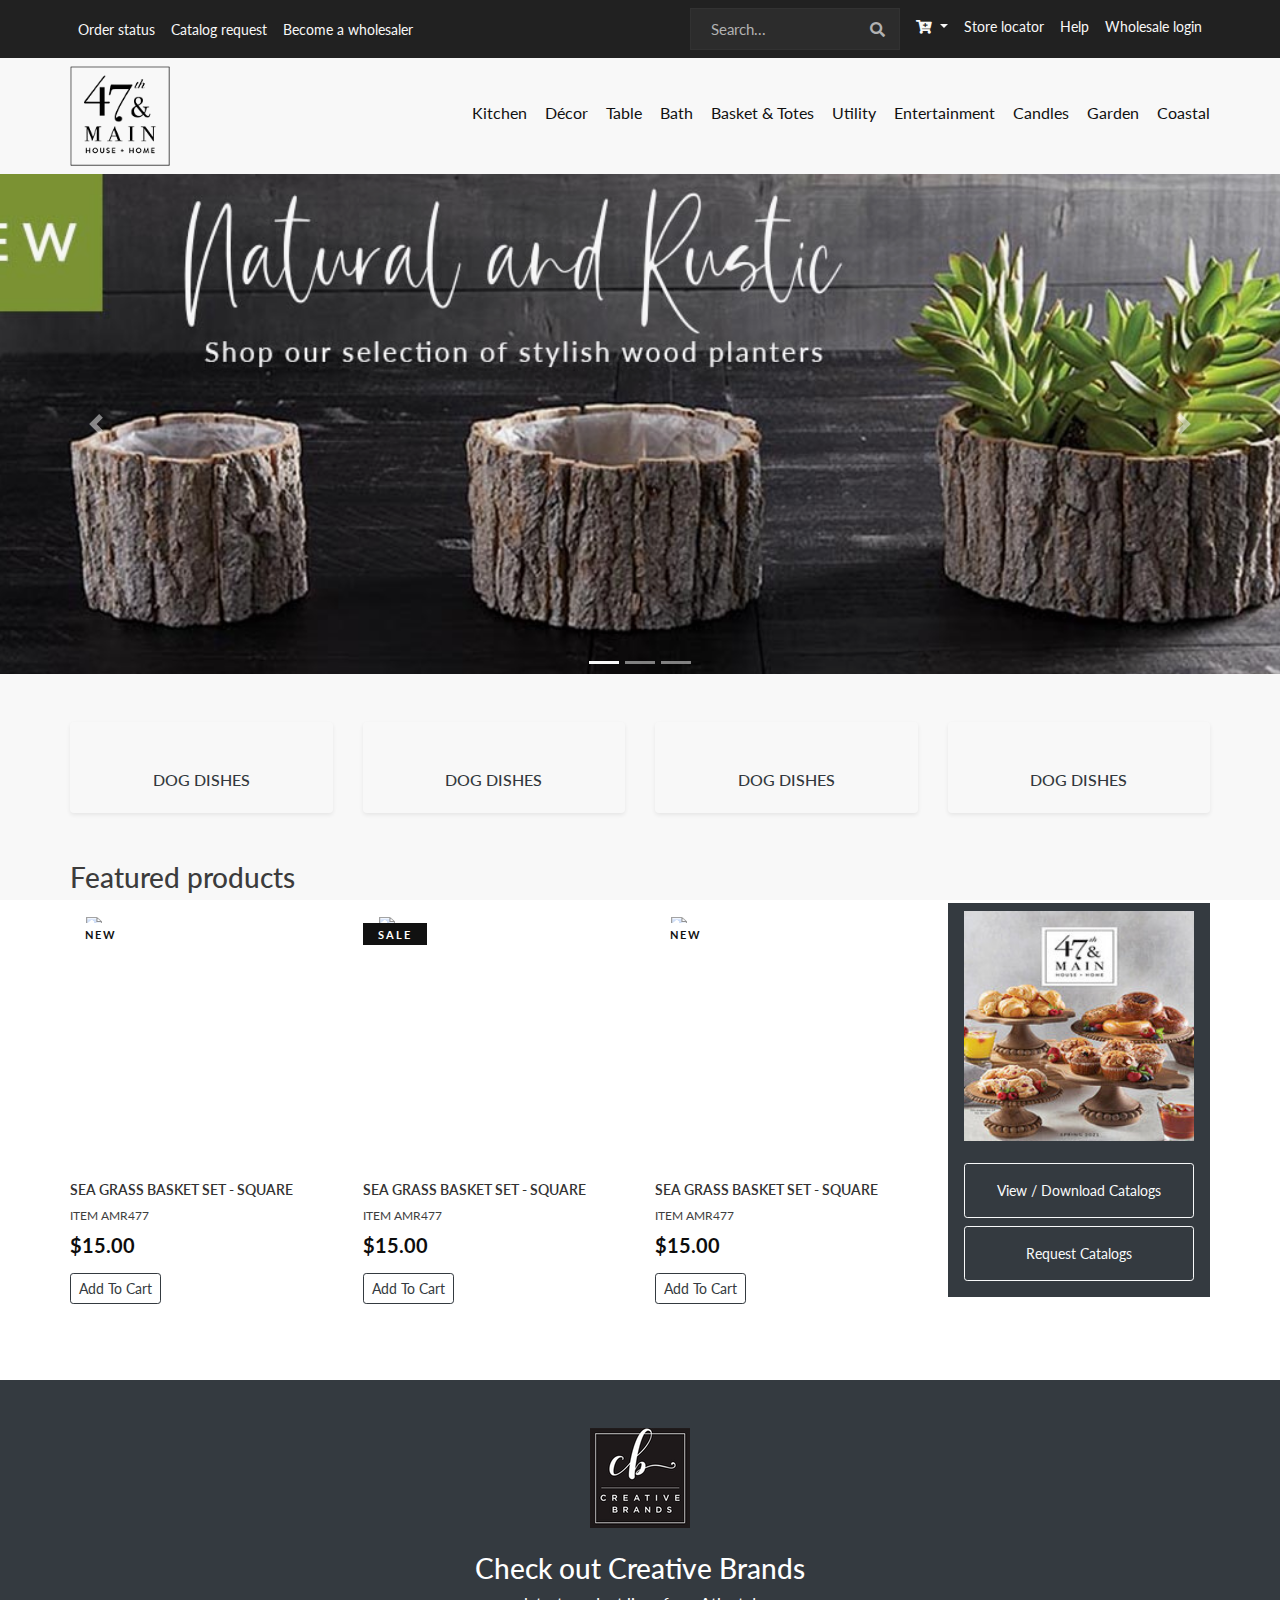
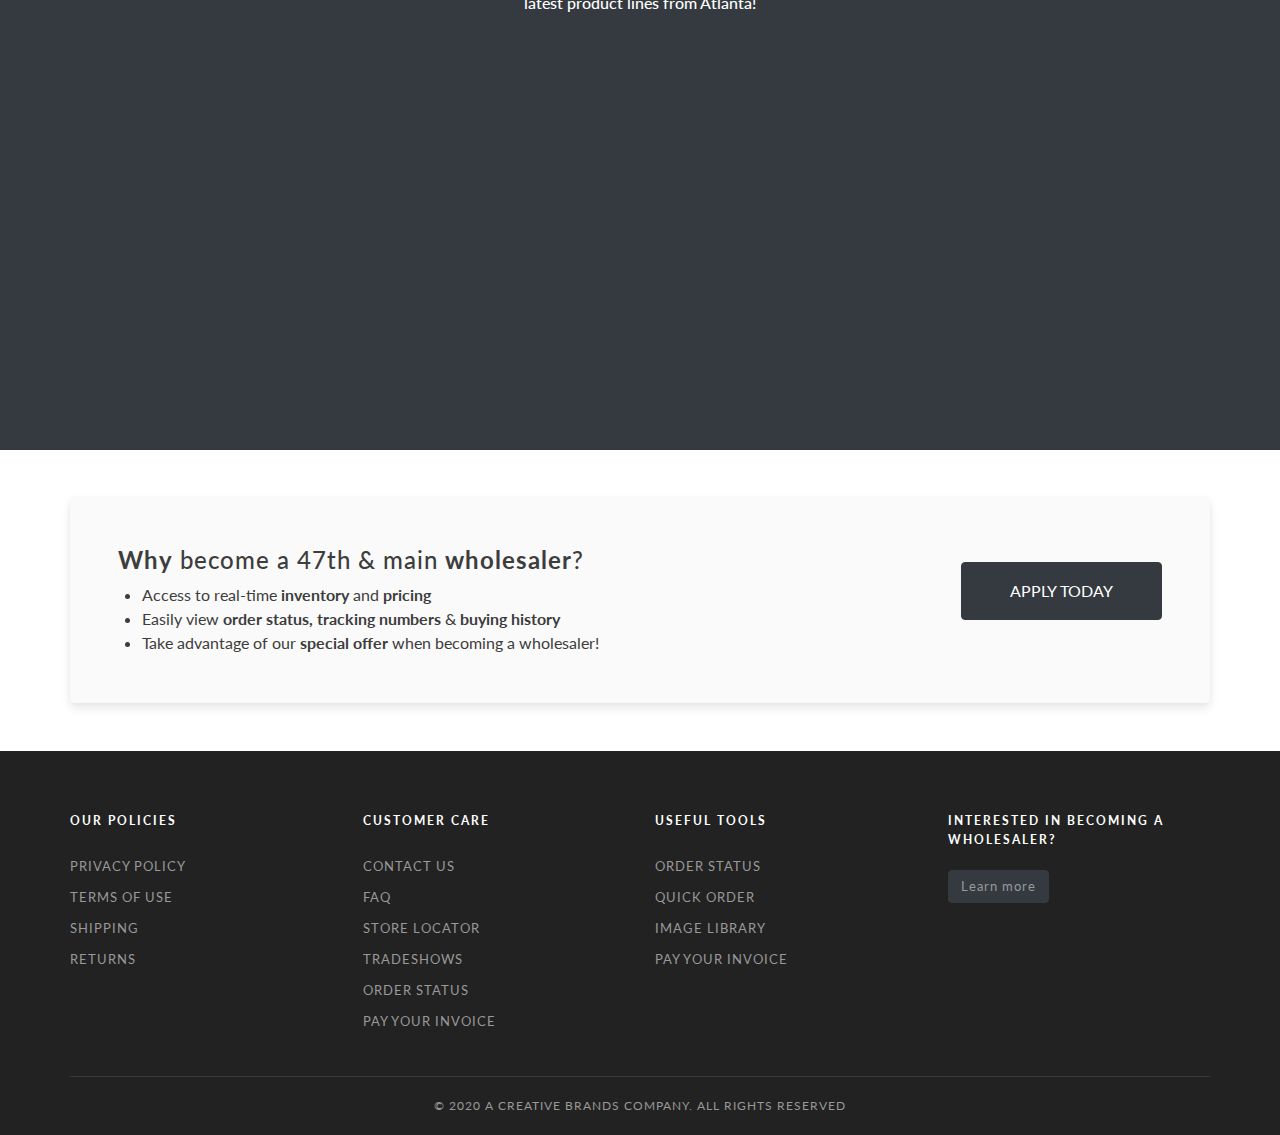
==== commit 19711ee4: "search added" ====
--- a/index.html
+++ b/index.html
@@ -160,7 +160,8 @@
                                 <a class="nav-link" href="#">Help</a>
                             </li>
                             <li class="nav-item">
-                                <a class="nav-link" data-toggle="modal" data-target="#loginModal" href="javascript:void(0)">Wholesale login</a>
+                                <a class="nav-link" data-toggle="modal" data-target="#loginModal"
+                                    href="javascript:void(0)">Wholesale login</a>
                             </li>
                         </ul>
                     </div>
@@ -1268,10 +1269,7 @@
                     </nav>
                 </div>
             </div>
-            <div class="mobile-search">
-                <a class="search-switch text-dark" href="#"><i
-                    class="fas fa-search"></i></a>
-            </div>
+
             <div class="mobile-cart">
                 <div class="nav-item cart-dropdown dropdown">
                     <a class="nav-link text-dark dropdown-toggle" href="#" role="button" data-toggle="dropdown"
@@ -1330,6 +1328,37 @@
                     </div>
                 </div>
             </div>
+            
+            <div class="mobile-search">
+                <!-- <a class="search-switch text-dark" href="#"><i
+                    class="fas fa-search"></i></a> -->
+
+                <form class="site-search" action="/searchresults.asp" method="get" name="SearchBoxForm">
+                    <input id="search" class="site-search__input" type="text" name="Search" value=""
+                        placeholder="Search...">
+                    <label for="search" class="site-search__icon">
+                        <svg class="icon">
+                            <use xlink:href="#icon-search"></use>
+                        </svg>
+                    </label>
+                    <button class="site-search__submit" type="submit" name="Submit" value=""></button>
+                </form>
+
+                <span style="display: none">
+                    <svg xmlns="http://www.w3.org/2000/svg">
+                        <symbol viewBox="0 0 512 512" id="icon-search">
+                            <title>search</title>
+                            <path id="search-magnifier-2-icon"
+                                d="M460.355,421.59L353.844,315.078c20.041-27.553,31.885-61.437,31.885-98.037 C385.729,124.934,310.793,50,218.686,50C126.58,50,51.645,124.934,51.645,217.041c0,92.106,74.936,167.041,167.041,167.041
+                  c34.912,0,67.352-10.773,94.184-29.158L419.945,462L460.355,421.59z M100.631,217.041c0-65.096,52.959-118.056,118.055-118.056
+                  c65.098,0,118.057,52.959,118.057,118.056c0,65.096-52.959,118.056-118.057,118.056C153.59,335.097,100.631,282.137,100.631,217.041   z" />
+                        </symbol>
+                    </svg>
+                </span>
+
+
+            </div>
+            
             <div class="canvas__open"><i class="fa fa-bars"></i></div>
         </div>
     </header>
--- a/css/style.css
+++ b/css/style.css
@@ -82,6 +82,91 @@
 		border: 4px solid #f44336;
 		border-left-color: transparent;
 	}
+}
+
+/**search**/
+
+.site-search {
+	position: relative;
+}
+
+.site-search__icon {
+	position: relative;
+	cursor: pointer;
+	margin-left: -4px;
+	height: 40px;
+	display: inline-block;
+	vertical-align: middle;
+}
+
+.site-search__icon .icon {
+	display: inline-block;
+	vertical-align: middle;
+	margin: 0;
+	height: 20px;
+	width: 20px;
+	position: absolute;
+	left: -27px;
+	top: 12px;
+	fill: white;
+}
+
+.site-search__input {
+	background: #222;
+	border-radius: 20px;
+	border: none;
+	cursor: pointer;
+	height: 40px;
+	padding-left: 15px;
+	text-indent: -9999px;
+	width: 40px;
+	color: white;
+	outline: none;
+	transition: width 0.2s cubic-bezier(0, 1.2, 0.4, 1.1);
+	-webkit-font-smoothing: antialiased;
+	-moz-osx-font-smoothing: grayscale;
+}
+
+.site-search__input::-webkit-input-placeholder {
+	color: white;
+}
+
+.site-search__input:-moz-placeholder {
+	color: white;
+}
+
+.site-search__input::-moz-placeholder {
+	color: white;
+}
+
+.site-search__input:-ms-input-placeholder {
+	color: white;
+}
+
+.site-search__input:focus::-webkit-input-placeholder {
+	opacity: .5;
+}
+
+.site-search__input:focus:-moz-placeholder {
+	opacity: .5;
+}
+
+.site-search__input:focus::-moz-placeholder {
+	opacity: .5;
+}
+
+.site-search__input:focus:-ms-input-placeholder {
+	opacity: .5;
+}
+
+.site-search__input:focus {
+	text-indent: 0;
+	width: 200px;
+	padding-left: 15px;
+}
+
+.site-search__submit {
+	display: none;
 }
 
 .search-model {
@@ -989,7 +1074,7 @@
 		border-radius: 0px;
 		cursor: pointer;
 		position: absolute;
-		right: 70px;
+		right: 110px;
 		top: 25px;
 	}
 	.mobile-search {
@@ -999,13 +1084,13 @@
 		border-radius: 0;
 		cursor: pointer;
 		position: absolute;
-		right: 145px;
+		right: 70px;
 		top: 25px;
 	}
-	.mobile-search a {
+	/* .mobile-search a {
 		display: inline-block;
 		padding: 8px;
-	}
+	} */
 	.offcanvas-menu-overlay {
 		position: fixed;
 		left: 0;
